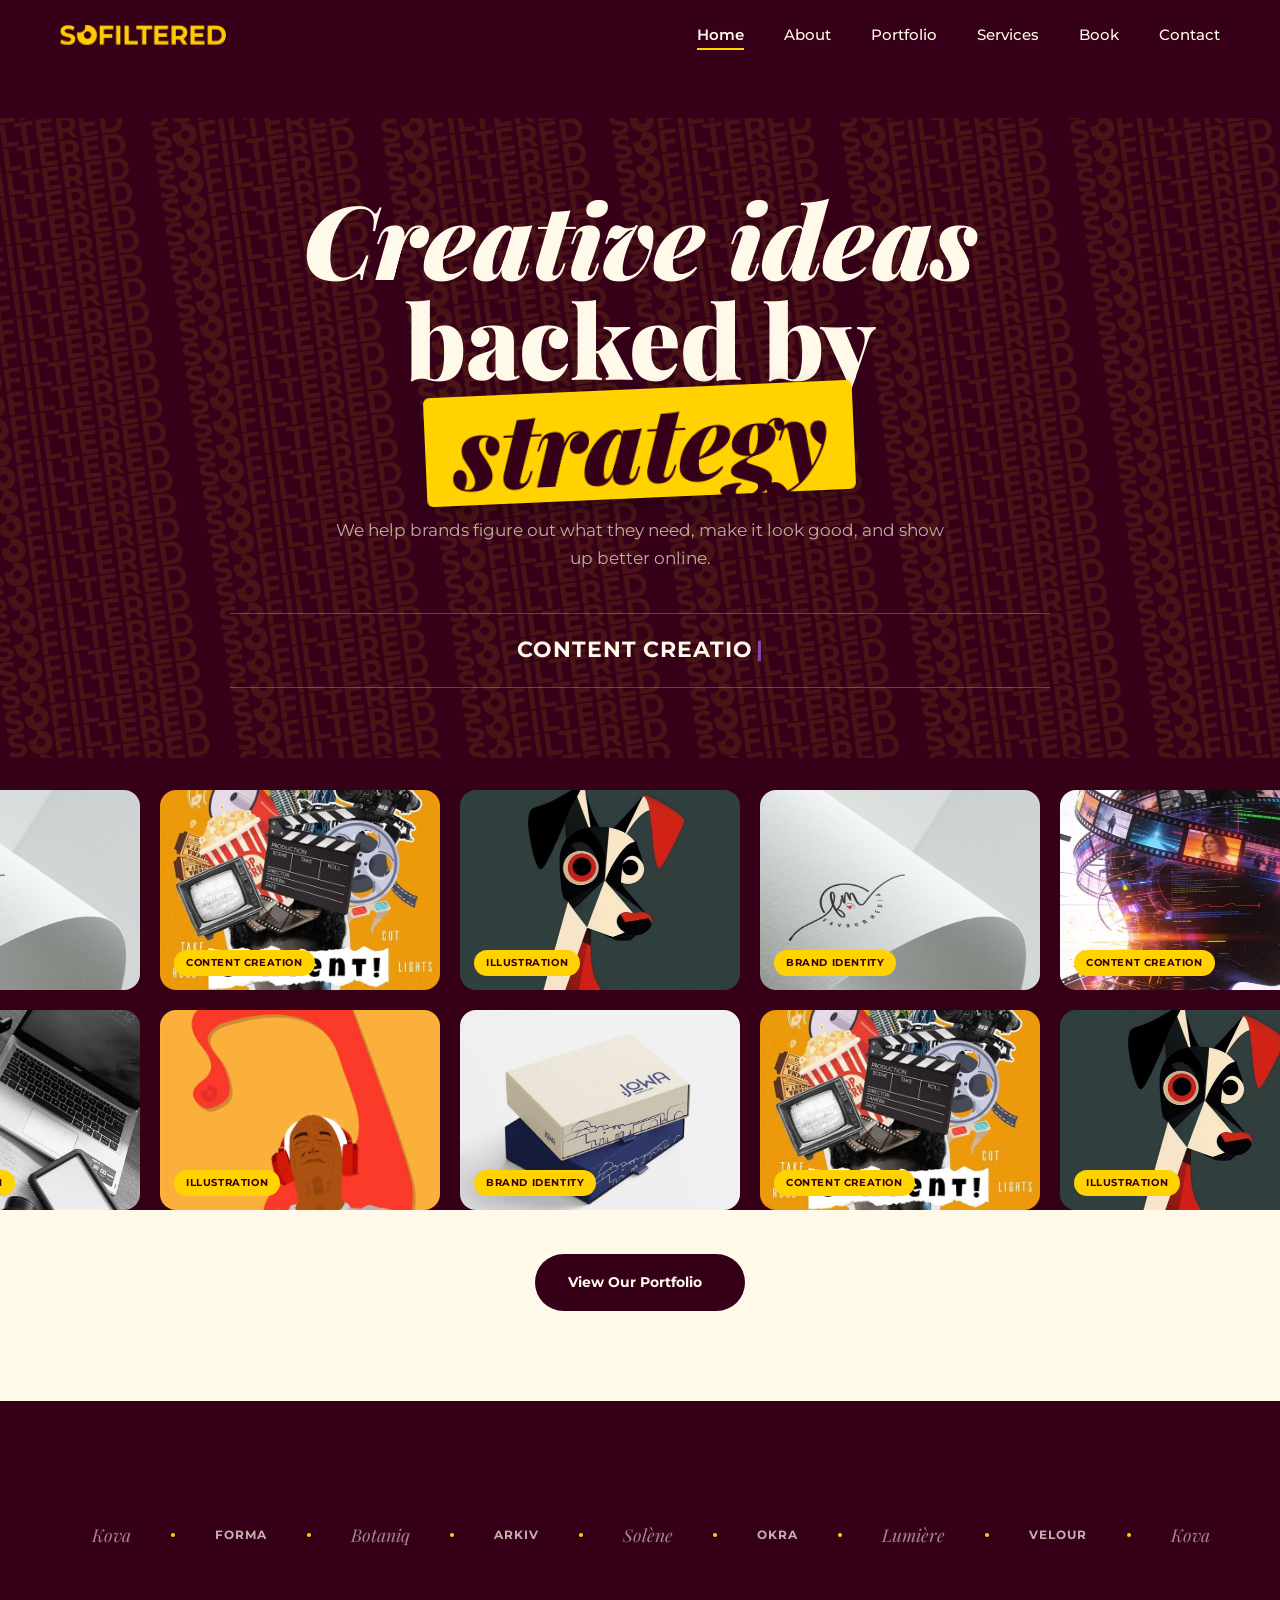
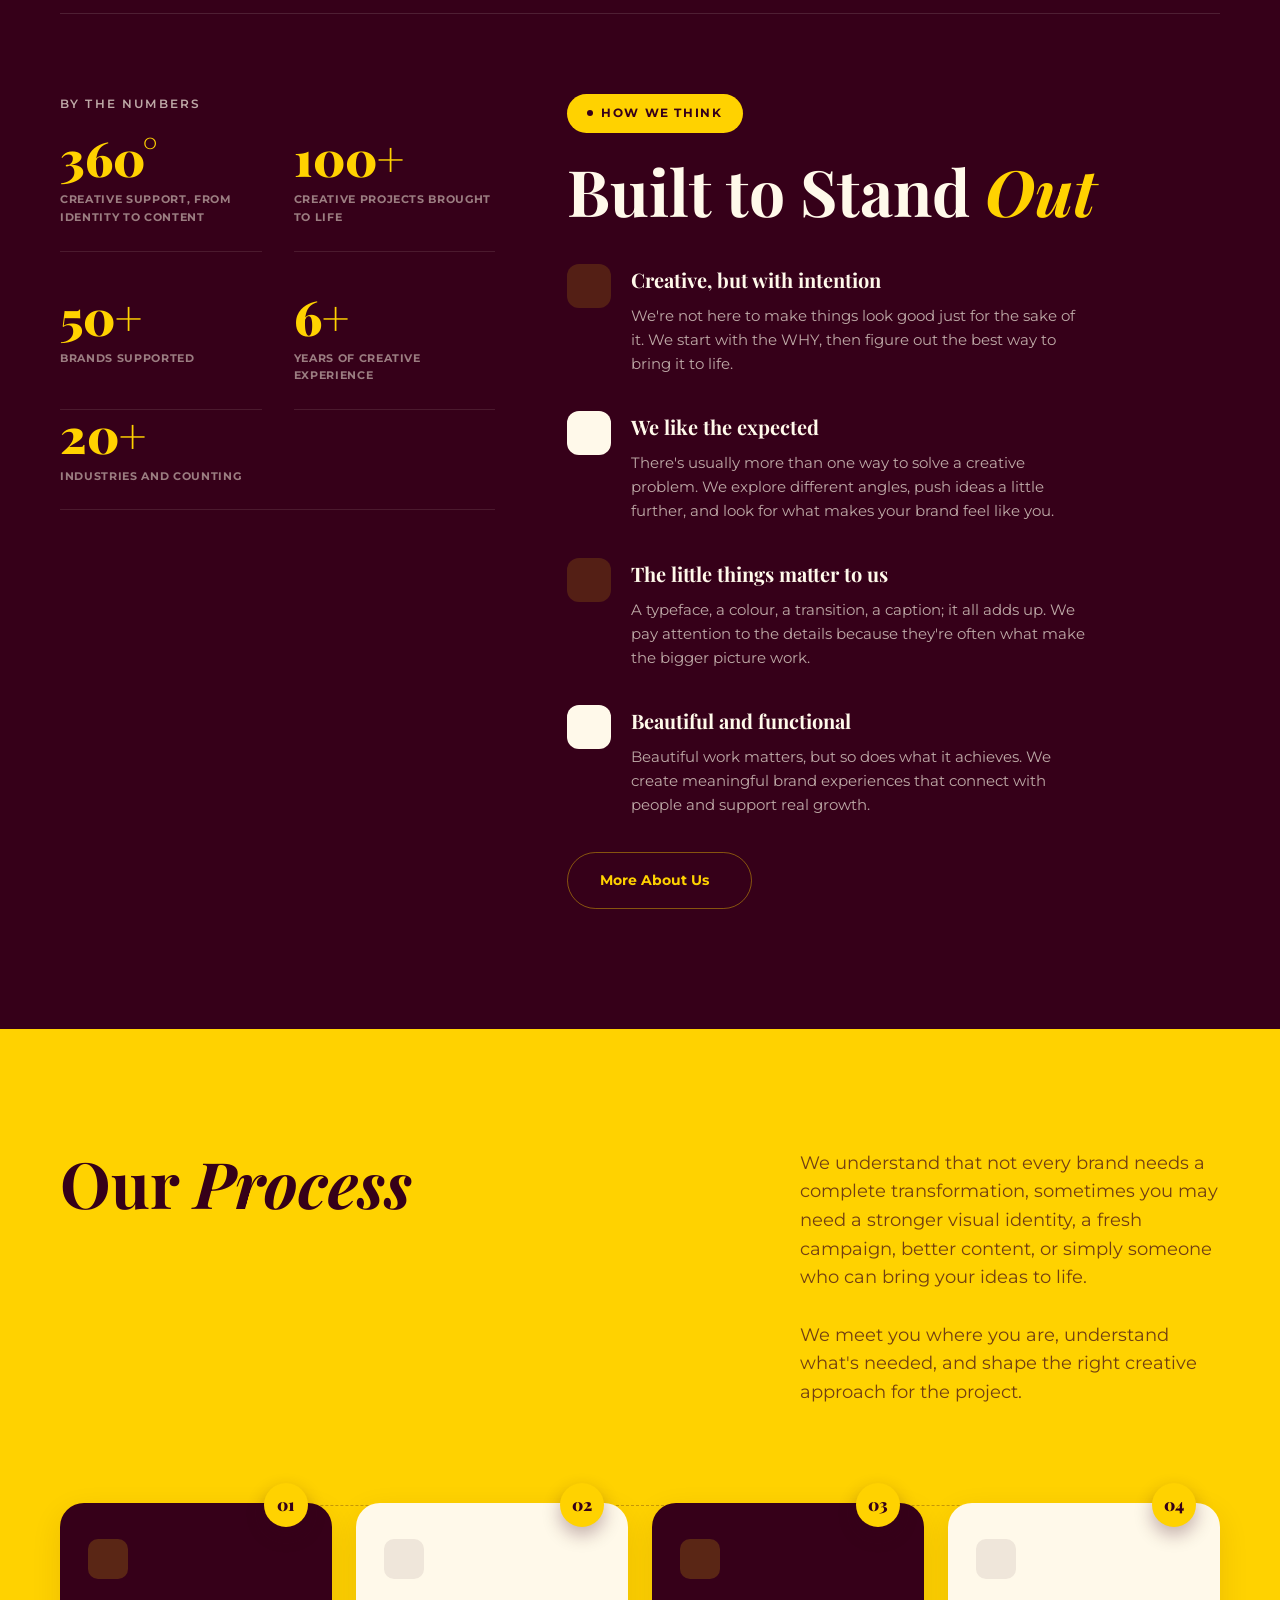
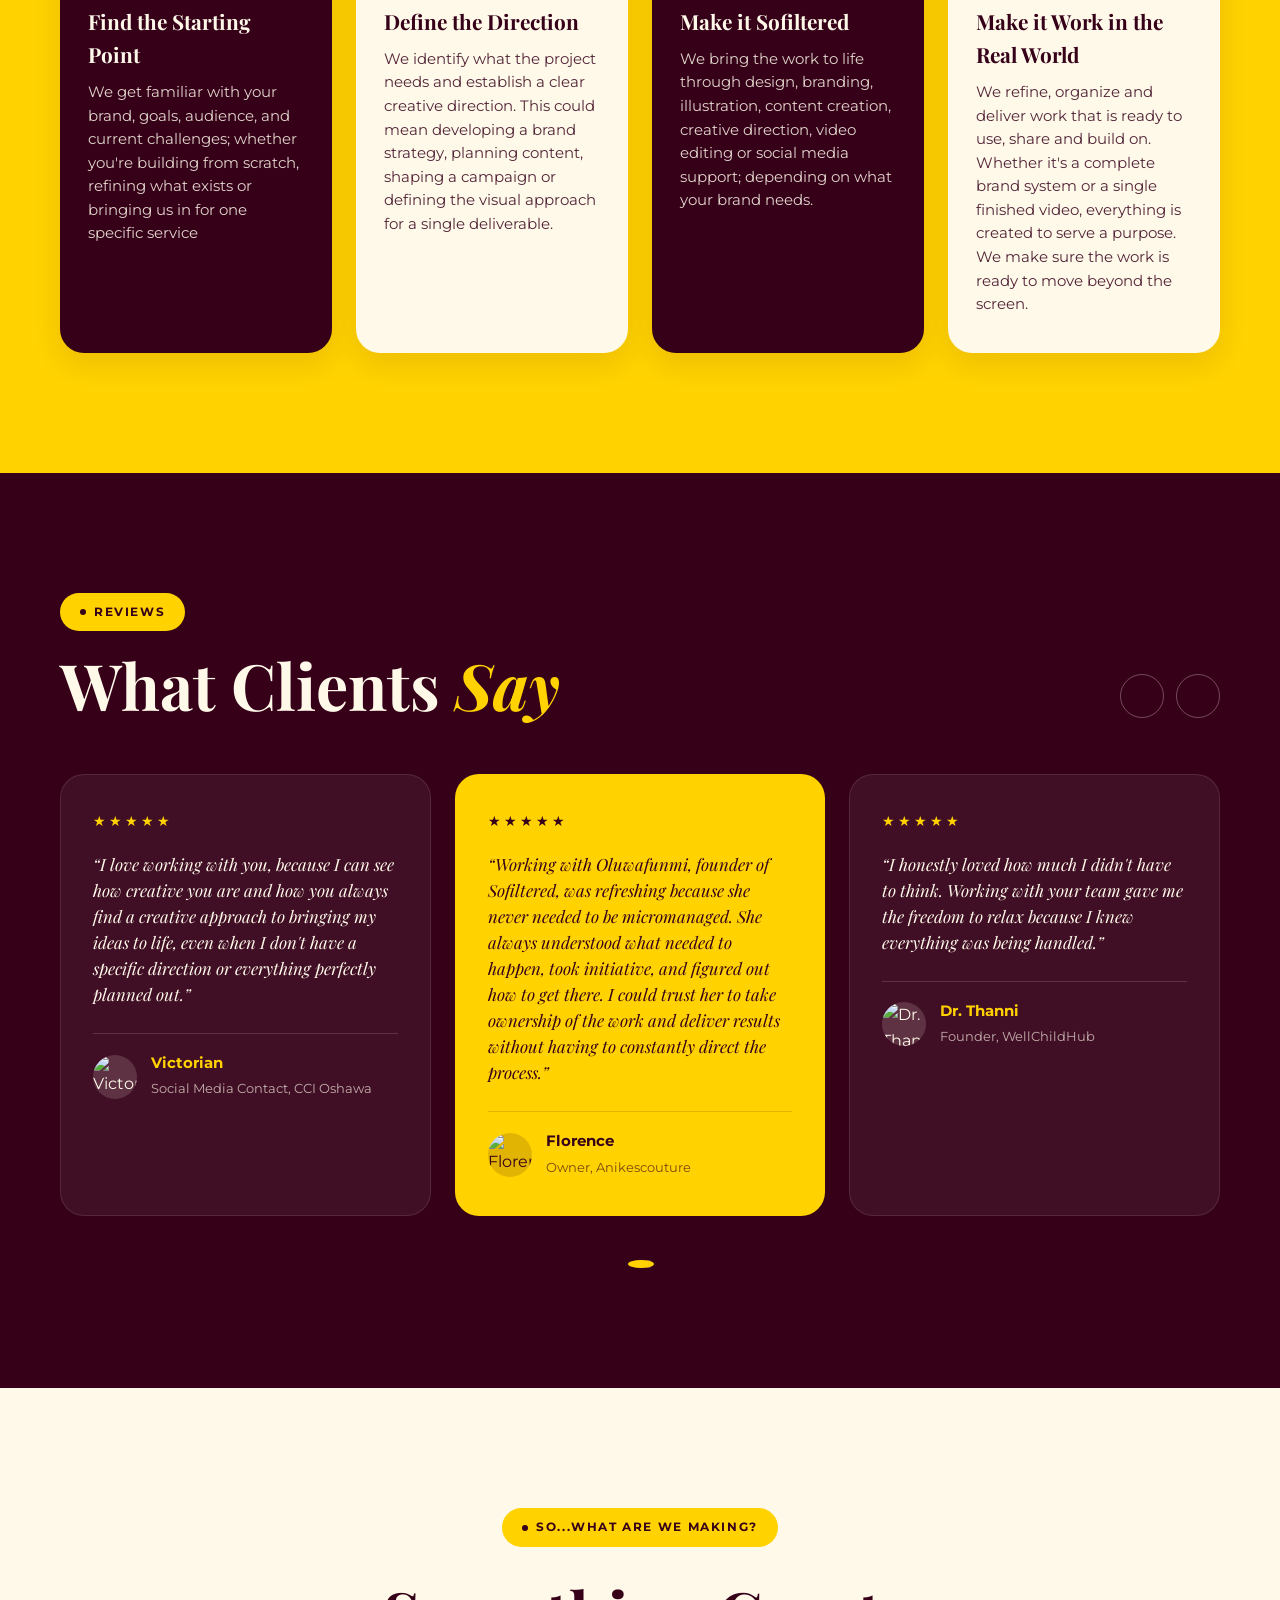
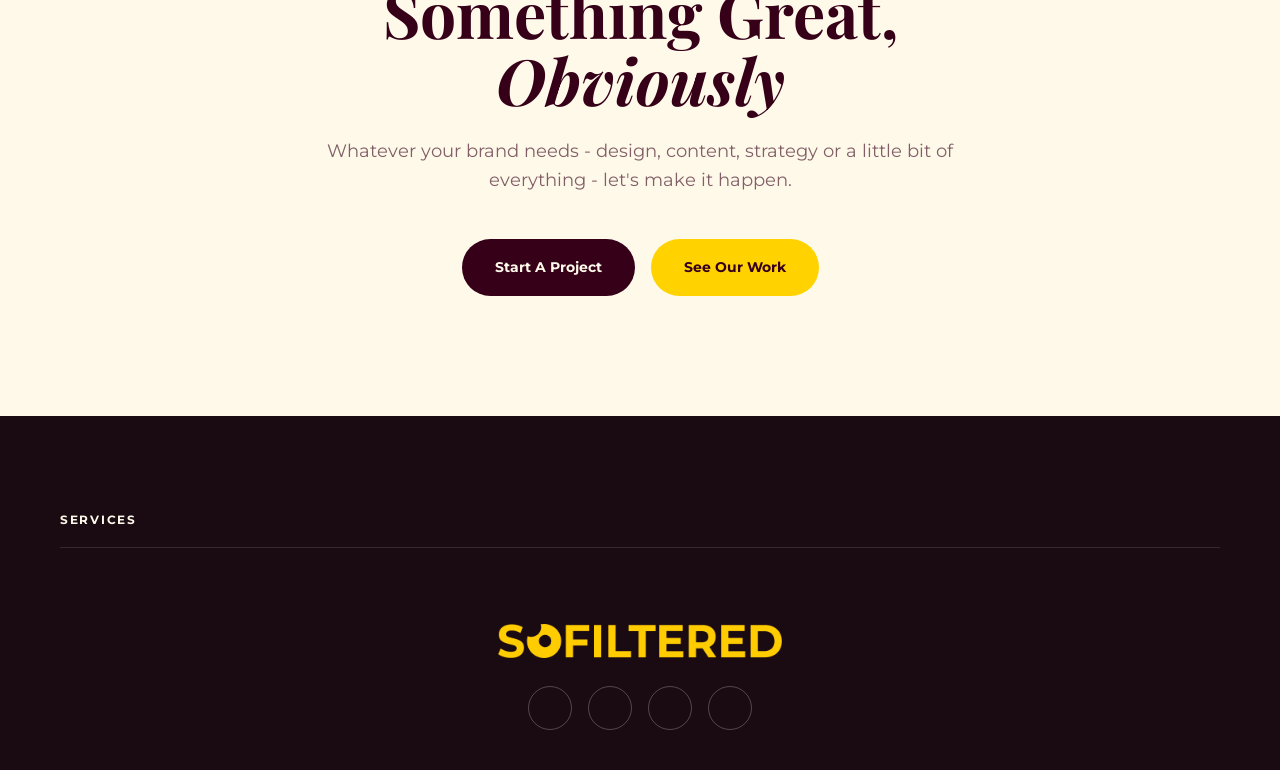
==== index.html @ 0b4ad669 "fix: change text and bg" ====
<!doctype html>
<html lang="en">
  <head>
    <meta charset="UTF-8" />
    <meta name="viewport" content="width=device-width, initial-scale=1.0" />
    <meta
      name="description"
      content="SOFILTERED is a creative studio crafting powerful brands, illustrations, and content. Unfiltered creativity for bold brand stories."
    />
    <title>
      SOFILTERED - Creative Agency | Brand Design &amp; Illustration Studio
    </title>

    <link rel="icon" type="image/png" href="favicon.png" />
    <link rel="preconnect" href="https://fonts.googleapis.com" />
    <link rel="preconnect" href="https://fonts.gstatic.com" crossorigin />
    <link
      href="https://fonts.googleapis.com/css2?family=Montserrat:wght@300;400;500;600;700&family=Playfair+Display:ital,wght@0,500;0,700;0,900;1,500;1,700&display=swap"
      rel="stylesheet"
    />
    <link
      href="https://cdn.jsdelivr.net/npm/remixicon@3.5.0/fonts/remixicon.css"
      rel="stylesheet"
    />
    <link rel="stylesheet" href="css/style.css" />
  </head>
  <body>
    <nav class="site-nav site-nav--dark-hero">
      <div class="container site-nav__inner">
        <a href="index.html" class="logo">
          <img
            src="img/logo-yellow.png"
            alt="SOFILTERED"
            class="logo__img logo__img--light"
            style="width: 166px"
          />
          <img
            src="logo.png"
            alt="SOFILTERED"
            class="logo__img logo__img--dark"
            style="width: 166px"
          />
        </a>
        <ul class="nav-links">
          <li><a href="index.html" class="is-active">Home</a></li>
          <li><a href="about.html">About</a></li>
          <li><a href="portfolio.html">Portfolio</a></li>
          <li><a href="services.html">Services</a></li>
          <li><a href="contact.html">Book</a></li>
          <li><a href="contact.html">Contact</a></li>
        </ul>
        <button class="nav-toggle" aria-label="Toggle menu">
          <i class="ri-menu-line"></i>
        </button>
      </div>
    </nav>

    <a href="contact.html" class="float-book"
      ><i class="ri-calendar-check-line"></i> Book Now</a
    >

    <!-- ============ HERO ============ -->
    <section class="hero section-wine">
      <div class="hero-top">
        <div class="container">
          <div class="hero__badge" style="display: none">
            <span class="badge"
              ><span class="badge__text">Content Creation</span></span
            >
          </div>
          <h1 class="display-1 hero__title">
            <span class="hero__title-line"><i>Creative ideas</i> backed by</span
            ><br /><span class="italic-accent">strategy</span>
          </h1>

          <p class="hero__subtext">
            We help brands figure out what they need, make it look good, and
            show up better online.
          </p>

          <hr class="hero__divider" />

          <div class="typewriter">
            <span class="typewriter__text"></span
            ><span class="typewriter__cursor">|</span>
          </div>

          <hr class="hero__divider hero__divider--tight" />
        </div>
      </div>

      <div class="mosaic-wrap">
        <div class="mosaic-row mosaic-row--1">
          <div class="mosaic-box mosaic-box--brand-1">
            <span class="mosaic-box__tag">Brand Identity</span>
          </div>
          <div class="mosaic-box mosaic-box--content-1">
            <span class="mosaic-box__tag">Content Creation</span>
          </div>
          <div class="mosaic-box mosaic-box--illustration-1">
            <span class="mosaic-box__tag">Illustration</span>
          </div>
          <div class="mosaic-box mosaic-box--brand-1">
            <span class="mosaic-box__tag">Brand Identity</span>
          </div>
          <div class="mosaic-box mosaic-box--content-2">
            <span class="mosaic-box__tag">Content Creation</span>
          </div>
          <div class="mosaic-box mosaic-box--illustration-2">
            <span class="mosaic-box__tag">Illustration</span>
          </div>
          <div class="mosaic-box mosaic-box--brand-2b">
            <span class="mosaic-box__tag">Brand Identity</span>
          </div>
        </div>
        <div class="mosaic-row mosaic-row--2">
          <div class="mosaic-box mosaic-box--content-3">
            <span class="mosaic-box__tag">Content Creation</span>
          </div>
          <div class="mosaic-box mosaic-box--illustration-3">
            <span class="mosaic-box__tag">Illustration</span>
          </div>
          <div class="mosaic-box mosaic-box--brand-3">
            <span class="mosaic-box__tag">Brand Identity</span>
          </div>
          <div class="mosaic-box mosaic-box--content-1">
            <span class="mosaic-box__tag">Content Creation</span>
          </div>
          <div class="mosaic-box mosaic-box--illustration-1">
            <span class="mosaic-box__tag">Illustration</span>
          </div>
          <div class="mosaic-box mosaic-box--brand-4">
            <span class="mosaic-box__tag">Brand Identity</span>
          </div>
          <div class="mosaic-box tile-6">
            <span class="mosaic-box__tag">Content Creation</span>
          </div>
        </div>
      </div>
    </section>

    <!-- ============ PORTFOLIO CTA ============ -->
    <section
      class="section section-cream sf-scroll-showcase"
      style="padding: 0 0 90px"
    >
      <div class="container">
        <div class="showcase-cta">
          <a href="portfolio.html" class="btn btn-wine"
            >View Our Portfolio <i class="ri-arrow-right-line"></i
          ></a>
        </div>
      </div>
    </section>

    <!-- ============ APPROACH / THE SOFILTERED WAY ============ -->
    <section class="section section-wine section-pad">
      <div class="container">
        <div class="brand-strip-row" data-reveal>
          <!-- <span class="badge">The SOFILTERED Way</span> -->
          <div class="brand-strip">
            <div class="logo-slider__track">
              <span>Kova</span><span class="logo-slider__dot"></span>
              <span class="alt">Forma</span
              ><span class="logo-slider__dot"></span> <span>Botaniq</span
              ><span class="logo-slider__dot"></span>
              <span class="alt">Arkiv</span
              ><span class="logo-slider__dot"></span> <span>Solène</span
              ><span class="logo-slider__dot"></span>
              <span class="alt">Okra</span
              ><span class="logo-slider__dot"></span> <span>Lumière</span
              ><span class="logo-slider__dot"></span>
              <span class="alt">Velour</span
              ><span class="logo-slider__dot"></span> <span>Kova</span
              ><span class="logo-slider__dot"></span>
              <span class="alt">Forma</span
              ><span class="logo-slider__dot"></span> <span>Botaniq</span
              ><span class="logo-slider__dot"></span>
              <span class="alt">Arkiv</span
              ><span class="logo-slider__dot"></span> <span>Solène</span
              ><span class="logo-slider__dot"></span>
              <span class="alt">Okra</span
              ><span class="logo-slider__dot"></span> <span>Lumière</span
              ><span class="logo-slider__dot"></span>
              <span class="alt">Velour</span
              ><span class="logo-slider__dot"></span>
            </div>
          </div>
        </div>

        <div class="approach">
          <div data-reveal>
            <p class="eyebrow eyebrow--on-dark" style="margin-bottom: 20px">
              By the Numbers
            </p>
            <div class="approach-stats">
              <div class="stat">
                <span class="stat__number">360&deg;</span>
                <span class="stat__label"
                  >Creative support, from identity to content</span
                >
              </div>
              <div class="stat">
                <span class="stat__number">100+</span>
                <span class="stat__label"
                  >Creative projects brought to life</span
                >
              </div>
              <div class="stat">
                <span class="stat__number">50+</span>
                <span class="stat__label">brands supported</span>
              </div>
              <div class="stat">
                <span class="stat__number">6+</span>
                <span class="stat__label">Years of creative experience</span>
              </div>
            </div>
            <div class="stat">
              <span class="stat__number">20+</span>
              <span class="stat__label">industries and counting</span>
            </div>
          </div>
          <div data-reveal>
            <span class="badge" style="margin-bottom: 24px">How We Think</span>
            <h2 class="display-2" style="margin-bottom: 40px">
              Built to Stand <span class="italic-accent">Out</span>
            </h2>

            <div class="approach-item">
              <div class="approach-item__icon">
                <i class="ri-compass-3-line"></i>
              </div>
              <div>
                <h3>Creative, but with intention</h3>
                <p>
                  We're not here to make things look good just for the sake of
                  it. We start with the WHY, then figure out the best way to
                  bring it to life.
                </p>
              </div>
            </div>
            <div class="approach-item">
              <div class="approach-item__icon">
                <i class="ri-lightbulb-flash-line"></i>
              </div>
              <div>
                <h3>We like the expected</h3>
                <p>
                  There's usually more than one way to solve a creative problem.
                  We explore different angles, push ideas a little further, and
                  look for what makes your brand feel like you.
                </p>
              </div>
            </div>
            <div class="approach-item">
              <div class="approach-item__icon">
                <i class="ri-focus-2-line"></i>
              </div>
              <div>
                <h3>The little things matter to us</h3>
                <p>
                  A typeface, a colour, a transition, a caption; it all adds up.
                  We pay attention to the details because they're often what
                  make the bigger picture work.
                </p>
              </div>
            </div>
            <div class="approach-item">
              <div class="approach-item__icon">
                <i class="ri-scales-3-line"></i>
              </div>
              <div>
                <h3>Beautiful and functional</h3>
                <p>
                  Beautiful work matters, but so does what it achieves. We
                  create meaningful brand experiences that connect with people
                  and support real growth.
                </p>
              </div>
            </div>

            <a href="about.html" class="btn btn-outline-gold"
              >More About Us <i class="ri-arrow-right-line"></i
            ></a>
          </div>
        </div>
      </div>
    </section>

    <!-- ============ PROCESS ============ -->
    <section class="section section-gold section-pad">
      <div class="container">
        <div class="process-head" data-reveal>
          <h2 class="display-2">
            Our <span style="font-style: italic">Process</span>
          </h2>
          <p class="lede" style="color: rgba(54, 0, 25, 0.7); max-width: 420px">
            We understand that not every brand needs a complete transformation,
            sometimes you may need a stronger visual identity, a fresh campaign,
            better content, or simply someone who can bring your ideas to life.
            <br /><br />
            We meet you where you are, understand what's needed, and shape the
            right creative approach for the project.
          </p>
        </div>
        <div class="process-grid">
          <div class="process-card" data-reveal>
            <div class="process-card__icon">
              <i class="ri-search-eye-line"></i>
            </div>
            <span class="process-card__number">01</span>
            <h3>Find the Starting Point</h3>
            <p>
              We get familiar with your brand, goals, audience, and current
              challenges; whether you're building from scratch, refining what
              exists or bringing us in for one specific service
            </p>
          </div>
          <div class="process-card" data-reveal>
            <div class="process-card__icon">
              <i class="ri-lightbulb-flash-line"></i>
            </div>
            <span class="process-card__number">02</span>
            <h3>Define the Direction</h3>
            <p>
              We identify what the project needs and establish a clear creative
              direction. This could mean developing a brand strategy, planning
              content, shaping a campaign or defining the visual approach for a
              single deliverable.
            </p>
          </div>
          <div class="process-card" data-reveal>
            <div class="process-card__icon"><i class="ri-brush-line"></i></div>
            <span class="process-card__number">03</span>
            <h3>Make it Sofiltered</h3>
            <p>
              We bring the work to life through design, branding, illustration,
              content creation, creative direction, video editing or social
              media support; depending on what your brand needs.
            </p>
          </div>
          <div class="process-card" data-reveal>
            <div class="process-card__icon">
              <i class="ri-rocket-2-line"></i>
            </div>
            <span class="process-card__number">04</span>
            <h3>Make it Work in the Real World</h3>
            <p>
              We refine, organize and deliver work that is ready to use, share
              and build on. Whether it's a complete brand system or a single
              finished video, everything is created to serve a purpose. We make
              sure the work is ready to move beyond the screen.
            </p>
          </div>
        </div>
      </div>
    </section>

    <!-- ============ TESTIMONIALS ============ -->
    <section class="section section-wine section-pad">
      <div class="container">
        <div class="testi-head" data-reveal>
          <div>
            <span class="badge" style="margin-bottom: 20px">Reviews</span>
            <h2 class="display-2">
              What Clients <span class="italic-accent">Say</span>
            </h2>
          </div>
          <div class="testi-arrows">
            <button class="testi-arrow testi-arrow--prev" aria-label="Previous">
              <i class="ri-arrow-left-line"></i>
            </button>
            <button class="testi-arrow testi-arrow--next" aria-label="Next">
              <i class="ri-arrow-right-line"></i>
            </button>
          </div>
        </div>

        <div class="testi-viewport" data-reveal>
          <div class="testi-grid">
            <div class="testi-card">
              <div class="stars">★★★★★</div>
              <blockquote>
                “I love working with you, because I can see how creative you are
                and how you always find a creative approach to bringing my ideas
                to life, even when I don't have a specific direction or
                everything perfectly planned out.”
              </blockquote>
              <div class="testi-card__person">
                <img
                  class="testi-avatar"
                  src="https://api.dicebear.com/9.x/notionists/svg?seed=Victorian&backgroundColor=fff9ea"
                  alt="Victorian"
                />
                <div>
                  <strong>Victorian</strong
                  ><span>Social Media Contact, CCI Oshawa</span>
                </div>
              </div>
            </div>
            <div class="testi-card testi-card--highlight">
              <div class="stars">★★★★★</div>
              <blockquote>
                “Working with Oluwafunmi, founder of Sofiltered, was refreshing
                because she never needed to be micromanaged. She always
                understood what needed to happen, took initiative, and figured
                out how to get there. I could trust her to take ownership of the
                work and deliver results without having to constantly direct the
                process.”
              </blockquote>
              <div class="testi-card__person">
                <img
                  class="testi-avatar"
                  src="https://api.dicebear.com/9.x/notionists/svg?seed=Florence&backgroundColor=fff9ea"
                  alt="Florence"
                />
                <div>
                  <strong>Florence</strong><span>Owner, Anikescouture</span>
                </div>
              </div>
            </div>
            <div class="testi-card">
              <div class="stars">★★★★★</div>
              <blockquote>
                “I honestly loved how much I didn't have to think. Working with
                your team gave me the freedom to relax because I knew everything
                was being handled.”
              </blockquote>
              <div class="testi-card__person">
                <img
                  class="testi-avatar"
                  src="https://api.dicebear.com/9.x/notionists/svg?seed=Dr.%20Thanni&backgroundColor=fff9ea"
                  alt="Dr. Thanni"
                />
                <div>
                  <strong>Dr. Thanni</strong><span>Founder, WellChildHub</span>
                </div>
              </div>
            </div>
            <div class="testi-card">
              <div class="stars">★★★★★</div>
              <blockquote>
                “Honestly, well done. I really, really love what you've done. I
                love the final results.”
              </blockquote>
              <div class="testi-card__person">
                <img
                  class="testi-avatar"
                  src="https://api.dicebear.com/9.x/notionists/svg?seed=Ibukun&backgroundColor=fff9ea"
                  alt="Ibukun"
                />
                <div><strong>Ibukun</strong><span>Client</span></div>
              </div>
            </div>
          </div>
        </div>

        <div class="testi-dots"></div>
      </div>
    </section>

    <!-- ============ CTA ============ -->
    <section class="section section-cream section-pad cta-section">
      <div class="container" style="position: relative; z-index: 1">
        <span class="badge">So...what are we making?</span>
        <h2 class="display-2">
          Something Great,<br /><span
            class="italic-accent"
            style="color: var(--wine); font-style: italic"
            >Obviously</span
          >
        </h2>
        <p class="lede">
          Whatever your brand needs - design, content, strategy or a little bit
          of everything - let's make it happen.
        </p>
        <div class="cta-buttons">
          <a href="contact.html" class="btn btn-wine">Start A Project</a>
          <a href="portfolio.html" class="btn btn-gold">See Our Work</a>
        </div>
      </div>
    </section>

    <!-- ============ FOOTER ============ -->
    <footer class="site-footer">
      <div class="container">
        <div class="footer-menu">
          <button
            class="footer-menu__toggle"
            type="button"
            aria-expanded="false"
          >
            <span>Services</span>
            <i class="ri-arrow-down-s-line"></i>
          </button>
          <div class="footer-menu__panel">
            <div class="footer-menu__inner">
              <div class="footer-cols">
                <div class="footer-col">
                  <h4>Services</h4>
                  <ul>
                    <li><a href="services.html">Brand Design</a></li>
                    <li><a href="services.html">Illustration</a></li>
                    <li><a href="services.html">Content Creation</a></li>
                    <li><a href="services.html">Strategy</a></li>
                  </ul>
                </div>
                <div class="footer-col">
                  <h4>Company</h4>
                  <ul>
                    <li><a href="about.html">About</a></li>
                    <li><a href="portfolio.html">Portfolio</a></li>
                    <li><a href="services.html">Process</a></li>
                    <li><a href="contact.html">Careers</a></li>
                  </ul>
                </div>
                <div class="footer-col">
                  <h4>Resources</h4>
                  <ul>
                    <li><a href="#">Blog</a></li>
                    <li><a href="portfolio.html">Case Studies</a></li>
                    <li><a href="contact.html">Contact</a></li>
                    <li><a href="#">FAQ</a></li>
                  </ul>
                </div>
              </div>
            </div>
          </div>
        </div>

        <div class="footer-bottom">
          <div class="footer-bottom__logo">
            <img src="img/logo-yellow.png" alt="SOFILTERED" />
          </div>
          <div class="footer-bottom__social">
            <a href="#" class="social-circle" aria-label="LinkedIn"
              ><i class="ri-linkedin-fill"></i
            ></a>
            <a href="#" class="social-circle" aria-label="Instagram"
              ><i class="ri-instagram-line"></i
            ></a>
            <a href="#" class="social-circle" aria-label="TikTok"
              ><i class="ri-tiktok-line"></i
            ></a>
            <a href="#" class="social-circle" aria-label="Behance"
              ><i class="ri-behance-fill"></i
            ></a>
          </div>
        </div>
      </div>
    </footer>

    <script src="js/main.js"></script>
  </body>
</html>
---- css/style.css ----
/* ==========================================================================
   SOFILTERED — Design tokens & base
   ========================================================================== */

:root {
  --cream: #fff9ea;
  --cream-soft: #fef5e0;
  --wine: #360019;
  --wine-soft: rgba(54, 0, 25, 0.08);
  --wine-softer: rgba(54, 0, 25, 0.05);
  --wine-border: rgba(54, 0, 25, 0.15);
  --near-black-wine: #1a0a12;
  --gold: #ffd200;
  --gold-soft: rgba(255, 210, 0, 0.25);
  --cream-rgb: 255, 249, 234;
  --wine-rgb: 54, 0, 25;
  --gold-rgb: 255, 210, 0;
  --text-muted: rgba(54, 0, 25, 0.62);
  --text-muted-on-dark: rgba(255, 249, 234, 0.68);

  --font-display: "Playfair Display", serif;
  --font-body: "Montserrat", sans-serif;

  --container: 1240px;
  --radius-pill: 999px;
  --radius-lg: 24px;
  --radius-md: 16px;

  --purple: #8e44ad;

  --ease: cubic-bezier(0.4, 0, 0.2, 1);
  --ease-collect: cubic-bezier(0.16, 1, 0.3, 1);
  --ease-collect-pop: cubic-bezier(0.34, 1.56, 0.64, 1);
}

*,
*::before,
*::after {
  box-sizing: border-box;
}

/* ==========================================================================
   Page-load intro — everything drifts in and collects into place
   ========================================================================== */

@keyframes introDrop {
  from {
    opacity: 0;
    transform: translateY(-22px);
  }
  to {
    opacity: 1;
    transform: translateY(0);
  }
}

@keyframes introFromLeft {
  from {
    opacity: 0;
    transform: translateX(-90px);
  }
  to {
    opacity: 1;
    transform: translateX(0);
  }
}

@keyframes introFadeUp {
  from {
    opacity: 0;
    transform: translateY(18px);
  }
  to {
    opacity: 1;
    transform: translateY(0);
  }
}

@keyframes introLine {
  from {
    transform: scaleX(0);
  }
  to {
    transform: scaleX(1);
  }
}

@media (prefers-reduced-motion: reduce) {
  .logo,
  .nav-links li,
  .nav-toggle,
  .hero__title-line,
  .hero__title .italic-accent,
  .hero__subtext,
  .hero__divider,
  .typewriter,
  .mosaic-wrap {
    animation: none !important;
    opacity: 1 !important;
    transform: none !important;
  }
}

html {
  scroll-behavior: smooth;
}

body {
  margin: 0;
  background: var(--cream);
  color: var(--wine);
  font-family: var(--font-body);
  line-height: 1.6;
  -webkit-font-smoothing: antialiased;
  overflow-x: hidden;
}

img,
svg,
video {
  display: block;
  max-width: 100%;
}

a {
  color: inherit;
  text-decoration: none;
}

ul,
ol {
  margin: 0;
  padding: 0;
  list-style: none;
}

h1,
h2,
h3,
h4,
h5,
p {
  margin: 0;
}

button {
  font-family: inherit;
  cursor: pointer;
}

.container {
  width: 100%;
  max-width: var(--container);
  margin: 0 auto;
  padding: 0 40px;
}

@media (max-width: 768px) {
  .container {
    padding: 0 24px;
  }
}

/* ==========================================================================
   Typography helpers
   ========================================================================== */

.eyebrow {
  font-family: var(--font-body);
  font-size: 0.75rem;
  font-weight: 600;
  letter-spacing: 0.18em;
  text-transform: uppercase;
  color: var(--text-muted);
}

.eyebrow--on-dark {
  color: var(--text-muted-on-dark);
}

.display-1 {
  font-family: var(--font-display);
  font-weight: 900;
  line-height: 0.98;
  letter-spacing: -0.01em;
  font-size: clamp(2.75rem, 8vw, 7.5rem);
}

.display-2 {
  font-family: var(--font-display);
  font-weight: 700;
  line-height: 1.05;
  font-size: clamp(2.25rem, 5vw, 4rem);
}

.display-3 {
  font-family: var(--font-display);
  font-weight: 700;
  line-height: 1.1;
  font-size: clamp(1.75rem, 3.2vw, 2.75rem);
}

.italic-accent {
  font-style: italic;
  color: var(--gold);
}

.lede {
  font-size: clamp(1rem, 1.4vw, 1.2rem);
  color: var(--text-muted);
  max-width: 640px;
}

.lede--on-dark {
  color: var(--text-muted-on-dark);
}

/* ==========================================================================
   Badges / pills
   ========================================================================== */

.badge {
  display: inline-flex;
  align-items: center;
  gap: 8px;
  padding: 10px 20px;
  border-radius: var(--radius-pill);
  background: var(--gold);
  color: var(--wine);
  font-size: 0.72rem;
  font-weight: 700;
  letter-spacing: 0.14em;
  text-transform: uppercase;
}

.badge::before {
  content: "";
  width: 6px;
  height: 6px;
  border-radius: 50%;
  background: var(--wine);
  flex-shrink: 0;
}

.badge--outline {
  background: transparent;
  border: 1.5px solid var(--wine-border);
  color: var(--wine);
}

.badge--outline::before {
  display: none;
}

.badge--on-dark.badge--outline {
  border-color: rgba(255, 249, 234, 0.3);
  color: var(--cream);
}

/* ==========================================================================
   Buttons
   ========================================================================== */

.btn {
  display: inline-flex;
  align-items: center;
  gap: 10px;
  padding: 16px 32px;
  border-radius: var(--radius-pill);
  font-size: 0.9rem;
  font-weight: 700;
  border: 1.5px solid transparent;
  transition:
    transform 0.25s var(--ease),
    background-color 0.25s var(--ease),
    color 0.25s var(--ease),
    border-color 0.25s var(--ease);
  white-space: nowrap;
}

.btn:hover {
  transform: translateY(-2px);
}

.btn-wine {
  background: var(--wine);
  color: var(--cream);
}
.btn-wine:hover {
  background: #4d0122;
}

.btn-gold {
  background: var(--gold);
  color: var(--wine);
}
.btn-gold:hover {
  background: #ffdc33;
}

.btn-outline-wine {
  background: transparent;
  border-color: var(--wine-border);
  color: var(--wine);
}
.btn-outline-wine:hover {
  border-color: var(--wine);
}

.btn-outline-gold {
  background: transparent;
  border-color: rgba(255, 210, 0, 0.4);
  color: var(--gold);
}
.btn-outline-gold:hover {
  border-color: var(--gold);
}

.btn i {
  font-size: 1rem;
}

/* ==========================================================================
   Navigation
   ========================================================================== */

.site-nav {
  position: fixed;
  top: 0;
  left: 0;
  width: 100%;
  z-index: 1000;
  padding: 22px 0;
  background: transparent;
  transition:
    background-color 0.3s var(--ease),
    box-shadow 0.3s var(--ease);
}

.site-nav.is-scrolled {
  background: rgba(255, 255, 255, 0.96);
  backdrop-filter: blur(8px);
  box-shadow: 0 4px 24px rgba(54, 0, 25, 0.08);
  padding: 14px 0;
}

.site-nav__inner {
  display: flex;
  align-items: center;
  justify-content: space-between;
}

.logo {
  display: inline-flex;
  align-items: center;
  gap: 2px;
  font-family: var(--font-body);
  font-weight: 800;
  font-size: 1.3rem;
  letter-spacing: 0.01em;
  color: var(--wine);
  animation: introDrop 0.7s var(--ease-collect) both;
  animation-delay: 0.05s;
}

.logo__mark {
  width: 20px;
  height: 20px;
  margin: 0 1px;
}

.logo__img--light {
  display: none;
}

/* Nav starts over a dark hero — swap to the yellow logo and light text
   until the bar scrolls to its white/frosted state */
.site-nav--dark-hero .logo__img--dark {
  display: none;
}
.site-nav--dark-hero .logo__img--light {
  display: inline-block;
}
.site-nav--dark-hero.is-scrolled .logo__img--dark {
  display: inline-block;
}
.site-nav--dark-hero.is-scrolled .logo__img--light {
  display: none;
}

.site-nav--dark-hero .nav-toggle {
  color: var(--cream);
}
.site-nav--dark-hero.is-scrolled .nav-toggle {
  color: var(--wine);
}

@media (min-width: 901px) {
  .site-nav--dark-hero .nav-links a {
    color: var(--cream);
  }
  .site-nav--dark-hero.is-scrolled .nav-links a {
    color: var(--wine);
  }
}

.nav-links {
  display: flex;
  align-items: center;
  gap: 40px;
}

.nav-links a {
  position: relative;
  font-size: 0.92rem;
  font-weight: 500;
  color: var(--wine);
  padding-bottom: 6px;
}

.nav-links a::after {
  content: "";
  position: absolute;
  left: 0;
  bottom: 0;
  width: 100%;
  height: 2px;
  background: var(--gold);
  transform: scaleX(0);
  transform-origin: left;
  transition: transform 0.25s var(--ease);
}

.nav-links a.is-active::after,
.nav-links a:hover::after {
  transform: scaleX(1);
}

.nav-links a.is-active {
  font-weight: 600;
}

.nav-links li {
  animation: introDrop 0.7s var(--ease-collect) both;
}
.nav-links li:nth-child(1) {
  animation-delay: 0.16s;
}
.nav-links li:nth-child(2) {
  animation-delay: 0.22s;
}
.nav-links li:nth-child(3) {
  animation-delay: 0.28s;
}
.nav-links li:nth-child(4) {
  animation-delay: 0.34s;
}
.nav-links li:nth-child(5) {
  animation-delay: 0.4s;
}
.nav-links li:nth-child(6) {
  animation-delay: 0.46s;
}

.nav-cta {
  display: none;
}

.nav-toggle {
  display: none;
  background: none;
  border: none;
  font-size: 1.6rem;
  color: var(--wine);
}

@media (max-width: 900px) {
  .nav-links {
    position: fixed;
    top: 0;
    right: -100%;
    height: 100vh;
    width: min(320px, 80vw);
    background: var(--cream);
    flex-direction: column;
    justify-content: center;
    gap: 32px;
    transition: right 0.35s var(--ease);
    box-shadow: -10px 0 40px rgba(54, 0, 25, 0.15);
  }
  .nav-links.is-open {
    right: 0;
  }
  .nav-toggle {
    display: block;
    z-index: 1100;
    animation: introDrop 0.7s var(--ease-collect) both;
    animation-delay: 0.16s;
  }
}

/* Floating "Book Now" pill */
.float-book {
  position: fixed;
  right: 28px;
  bottom: 28px;
  z-index: 900;
  display: inline-flex;
  align-items: center;
  gap: 8px;
  padding: 14px 22px;
  border-radius: var(--radius-pill);
  background: var(--gold);
  color: var(--wine);
  font-weight: 700;
  font-size: 0.85rem;
  box-shadow: 0 10px 30px rgba(255, 210, 0, 0.35);
  opacity: 0;
  transform: translateY(16px);
  pointer-events: none;
  transition:
    opacity 0.3s var(--ease),
    transform 0.3s var(--ease);
}

.float-book.is-visible {
  opacity: 1;
  transform: translateY(0);
  pointer-events: auto;
}

.float-book i {
  width: 26px;
  height: 26px;
  display: inline-flex;
  align-items: center;
  justify-content: center;
  background: var(--wine);
  color: var(--gold);
  border-radius: 50%;
  font-size: 0.9rem;
}

/* ==========================================================================
   Sections — backgrounds
   ========================================================================== */

.section {
  position: relative;
}
.section-cream {
  background: var(--cream);
}
.section-wine {
  background: var(--wine);
  color: var(--cream);
}
.section-gold {
  background: var(--gold);
  color: var(--wine);
}
.section-near-black {
  background: var(--near-black-wine);
  color: var(--cream);
}

.section-pad {
  padding: 120px 0;
}
@media (max-width: 768px) {
  .section-pad {
    padding: 72px 0;
  }
}

/* decorative floating blobs */
.blob {
  position: absolute;
  border-radius: 50%;
  filter: blur(2px);
  pointer-events: none;
  z-index: 0;
}

.blob--outline {
  border: 1px solid var(--wine-border);
  filter: none;
}

@keyframes sfBlobFloat1 {
  0%,
  100% {
    transform: translate(0, 0) scale(1);
  }
  50% {
    transform: translate(24px, -30px) scale(1.05);
  }
}
@keyframes sfBlobFloat2 {
  0%,
  100% {
    transform: translate(0, 0) scale(1);
  }
  50% {
    transform: translate(-30px, 26px) scale(0.96);
  }
}
@keyframes sfBlobFloat3 {
  0%,
  100% {
    transform: translate(0, 0) scale(1);
  }
  50% {
    transform: translate(18px, 18px) scale(1.08);
  }
}

/* ==========================================================================
   Hero (Home)
   ========================================================================== */

.hero {
  padding-top: 118px;
  min-height: 100vh;
  display: flex;
  flex-direction: column;
  justify-content: flex-start;
  position: relative;
  overflow: hidden;
}

/* full-bleed cinematic hero-top — the wordmark itself becomes a subtle repeating texture */
.hero-top {
  position: relative;
  z-index: 1;
  min-height: 640px;
  display: flex;
  align-items: center;
  text-align: center;
  overflow: hidden;
}

.hero-top::before {
  content: "";
  position: absolute;
  inset: -20%;
  background-image: url("../img/logo-yellow.png");
  background-repeat: space;
  background-size: 200px 24px;
  transform: rotate(-8deg);
  opacity: 0.1;
  pointer-events: none;
  z-index: 0;
}

@media (max-width: 640px) {
  .hero-top {
    min-height: 520px;
  }

  .hero-top::before {
    background-size: 130px 15.6px;
  }
}

.hero__badge {
  margin-bottom: 28px;
}

.badge__text {
  display: inline-block;
  transition: opacity 0.3s var(--ease);
}

@keyframes sfDotPulse {
  0%,
  100% {
    transform: scale(1);
    opacity: 1;
  }
  50% {
    transform: scale(1.7);
    opacity: 0.45;
  }
}

.badge::before {
  animation: sfDotPulse 2.2s ease-in-out infinite;
}

.hero-top .container {
  position: relative;
  z-index: 1;
  max-width: 900px;
  margin: 0 auto;
}

.hero__title {
  margin: 0 0 20px;
  color: var(--cream);
  font-family: var(--font-display);
  font-size: clamp(1.94rem, 8vw, 6.69rem);
}

.hero__subtext {
  max-width: 620px;
  margin: 0 auto 20px;
  font-family: var(--font-body);
  font-size: 1.05rem;
  line-height: 1.65;
  color: var(--text-muted-on-dark);
  animation: introFadeUp 0.7s var(--ease-collect) both;
  animation-delay: 0.68s;
}

.hero__title-line {
  display: inline-block;
  animation: introFromLeft 0.9s var(--ease-collect) both;
  animation-delay: 0.35s;
}

/* highlighter call-out: a solid gold block, tilted like a marker swipe,
   inverts the usual gold-on-dark relationship into a punchy graphic moment */
.hero__title .italic-accent {
  --tilt: -2.5deg;
  display: inline-block;
  color: var(--wine);
  background: var(--gold);
  padding: 0.02em 0.28em 0.06em;
  border-radius: 6px;
  transform: rotate(var(--tilt));
  box-shadow: 0 10px 26px rgba(0, 0, 0, 0.25);
  animation: introAccentCollect 0.9s var(--ease-collect-pop) both;
  animation-delay: 0.55s;
}

@keyframes introAccentCollect {
  from {
    opacity: 0;
    transform: translateX(90px) rotate(calc(var(--tilt) + 12deg)) scale(0.8);
  }
  to {
    opacity: 1;
    transform: translateX(0) rotate(var(--tilt)) scale(1);
  }
}

@media (max-width: 640px) {
  .hero__title .italic-accent {
    --tilt: -2deg;
  }
}

.hero__divider {
  margin: 40px 0 16px;
  border: none;
  border-top: 1px solid rgba(255, 249, 234, 0.25);
  transform-origin: center;
  animation: introLine 0.7s var(--ease-collect) both;
  animation-delay: 0.85s;
}

.hero__divider--tight {
  margin: 16px 0 0;
  animation-delay: 1.05s;
}

/* typewriter */
.typewriter {
  text-align: center;
  min-height: 2.6rem;
  display: flex;
  align-items: center;
  justify-content: center;
  animation: introFadeUp 0.7s var(--ease-collect) both;
  animation-delay: 0.95s;
}

.typewriter__text {
  font-family: var(--font-body);
  font-style: normal;
  font-weight: 700;
  font-size: 1.4rem;
  color: var(--cream);
  text-transform: uppercase;
  letter-spacing: 0.04em;
}

.typewriter__cursor {
  display: inline-block;
  margin-left: 3px;
  color: var(--purple);
  font-weight: 700;
  font-size: 1.4rem;
  animation: sfCursorBlink 0.9s steps(1) infinite;
}

@keyframes sfCursorBlink {
  0%,
  50% {
    opacity: 1;
  }
  50.01%,
  100% {
    opacity: 0;
  }
}

@media (max-width: 640px) {
  .hero {
    padding-top: 96px;
    min-height: auto;
    text-align: center;
  }

  .hero__title {
    font-family: var(--font-display);
    font-size: clamp(1.29rem, 11vw, 2.19rem);
    line-height: 1.08;
    letter-spacing: -0.01em;
    margin-bottom: 28px;
  }

  .hero__divider {
    margin: 36px 0 16px;
  }
  .hero__divider--tight {
    margin: 16px 0 0;
  }

  .typewriter__text,
  .typewriter__cursor {
    font-family: var(--font-body);
    font-size: 1.15rem;
  }
}

/* brand mosaic strip — intentionally overflows the viewport edge,
   each row drifts opposite directions as the page scrolls */
.mosaic-wrap {
  overflow: hidden;
  padding: 32px 0 0;
  animation: introFadeUp 0.9s var(--ease-collect) both;
  animation-delay: 1.15s;
}

.mosaic-row {
  display: flex;
  gap: 20px;
  width: max-content;
  margin-left: -140px;
  will-change: transform;
}

.mosaic-row + .mosaic-row {
  margin-top: 20px;
}

.mosaic-box {
  position: relative;
  flex: 0 0 280px;
  width: 280px;
  height: 200px;
  border-radius: var(--radius-md);
  overflow: hidden;
}

.mosaic-box--brand-1 {
  background-image: url("../img/brand-identity-1-web.jpg");
  background-size: cover;
  background-position: center;
}

.mosaic-box--brand-2a {
  background-image: url("../img/brand-identity-2a-web.jpg");
  background-size: cover;
  background-position: center;
}

.mosaic-box--brand-2b {
  background-image: url("../img/brand-identity-2b-web.jpg");
  background-size: cover;
  background-position: center;
}

.mosaic-box--brand-3 {
  background-image: url("../img/brand-identity-3-web.jpg");
  background-size: cover;
  background-position: center;
}

.mosaic-box--brand-4 {
  background-image: url("../img/brand-identity-4-web.jpg");
  background-size: cover;
  background-position: center;
}

.mosaic-box--illustration-1 {
  background-image: url("../img/illustration-1-web.jpg");
  background-size: cover;
  background-position: center;
}

.mosaic-box--illustration-2 {
  background-image: url("../img/illustration-2-web.jpg");
  background-size: cover;
  background-position: center;
}

.mosaic-box--illustration-3 {
  background-image: url("../img/illustration-3-web.jpg");
  background-size: cover;
  background-position: center;
}

.mosaic-box--content-1 {
  background-image: url("../img/content-creation-1-web.jpg");
  background-size: cover;
  background-position: center;
}

.mosaic-box--content-2 {
  background-image: url("../img/content-creation-2-web.jpg");
  background-size: cover;
  background-position: center;
}

.mosaic-box--content-3 {
  background-image: url("../img/content-creation-3-web.jpg");
  background-size: cover;
  background-position: center;
}

.mosaic-box__tag {
  position: absolute;
  bottom: 14px;
  left: 14px;
  padding: 5px 12px;
  border-radius: var(--radius-pill);
  background: var(--gold);
  color: var(--wine);
  font-size: 0.62rem;
  font-weight: 700;
  letter-spacing: 0.06em;
  text-transform: uppercase;
}

@media (max-width: 768px) {
  .mosaic-row {
    gap: 14px;
    margin-left: -110px;
  }
  .mosaic-box {
    flex-basis: 220px;
    width: 220px;
    height: 160px;
  }
}

/* ==========================================================================
   Portfolio showcase grid (home preview + portfolio page)
   ========================================================================== */

.showcase-grid {
  display: grid;
  grid-template-columns: repeat(6, 1fr);
  gap: 20px;
  margin-top: 40px;
}

.showcase-grid--2row .work-card:nth-child(n + 7) {
  display: none;
}

@media (max-width: 1100px) {
  .showcase-grid {
    grid-template-columns: repeat(3, 1fr);
  }
}
@media (max-width: 640px) {
  .showcase-grid {
    grid-template-columns: repeat(2, 1fr);
  }
}

.work-card {
  position: relative;
  border-radius: var(--radius-md);
  overflow: hidden;
  aspect-ratio: 3 / 4;
  display: flex;
  align-items: flex-end;
  color: var(--cream);
  isolation: isolate;
  transition: transform 0.35s var(--ease);
}

.work-card:hover {
  transform: translateY(-6px);
}

.work-card::after {
  content: "";
  position: absolute;
  inset: 0;
  background: linear-gradient(
    180deg,
    rgba(0, 0, 0, 0) 40%,
    rgba(0, 0, 0, 0.55) 100%
  );
  z-index: 1;
}

.work-card__body {
  position: relative;
  z-index: 2;
  padding: 16px;
}

.work-card__tag {
  display: inline-block;
  padding: 5px 12px;
  border-radius: var(--radius-pill);
  background: var(--gold);
  color: var(--wine);
  font-size: 0.6rem;
  font-weight: 700;
  letter-spacing: 0.08em;
  text-transform: uppercase;
  margin-bottom: 10px;
}

.work-card__title {
  font-weight: 700;
  font-size: 0.95rem;
}

.work-card--icon {
  display: flex;
  align-items: center;
  justify-content: center;
}

.work-card--icon i {
  position: absolute;
  z-index: 1;
  font-size: 3.5rem;
  opacity: 0.35;
  color: var(--wine);
}

/* palette variants for placeholder tiles */
.tile-1 {
  background: linear-gradient(135deg, #e0821f, #b5541a);
}
.tile-2 {
  background: linear-gradient(135deg, #ffd200, #f2a900);
}
.tile-3 {
  background: linear-gradient(135deg, #d9d3dd, #a99fb0);
}
.tile-4 {
  background: linear-gradient(135deg, #f0c69a, #d69b5d);
}
.tile-5 {
  background: linear-gradient(135deg, #2b1420, #1a0a12);
}
.tile-6 {
  background: linear-gradient(135deg, #f0532b, #c93a19);
}
.tile-7 {
  background: linear-gradient(135deg, #7c6a86, #4d3a56);
}
.tile-8 {
  background: linear-gradient(135deg, #f6e2b8, #e7c079);
}

.showcase-cta {
  text-align: center;
  margin-top: 44px;
}

/* ==========================================================================
   Approach / "The SOFILTERED Way" section
   ========================================================================== */

.brand-strip-row {
  text-align: center;
  margin-bottom: 80px;
  padding-bottom: 64px;
  border-bottom: 1px solid rgba(255, 249, 234, 0.12);
}

.brand-strip-row .badge {
  margin-bottom: 28px;
}

.brand-strip {
  overflow: hidden;
  display: flex;
}

@media (max-width: 900px) {
  .brand-strip-row {
    margin-bottom: 56px;
    padding-bottom: 48px;
  }
}

.approach {
  display: grid;
  grid-template-columns: 0.8fr 1.2fr;
  gap: 72px;
  align-items: start;
}

@media (max-width: 900px) {
  .approach {
    grid-template-columns: 1fr;
    gap: 40px;
  }
}

.approach__image {
  position: relative;
  border-radius: var(--radius-lg);
  overflow: hidden;
  aspect-ratio: 4 / 3;
  background: linear-gradient(135deg, #4a1428, #2a0716);
  transform: scale(1.06);
  transition: transform 0.8s var(--ease);
}

[data-reveal].is-visible .approach__image {
  transform: scale(1);
}

.approach__image-badge {
  position: absolute;
  left: 24px;
  bottom: 24px;
}

.logo-slider {
  position: absolute;
  inset: 0;
  display: flex;
  align-items: center;
  overflow: hidden;
}

.logo-slider__track {
  display: flex;
  align-items: center;
  gap: 40px;
  width: max-content;
  padding: 0 32px;
  animation: sfLogoSlide 22s linear infinite;
}

.logo-slider__track span {
  font-family: var(--font-display);
  font-style: italic;
  font-size: 1.1rem;
  color: rgba(255, 249, 234, 0.55);
  white-space: nowrap;
}

.logo-slider__track span.alt {
  font-family: var(--font-body);
  font-style: normal;
  font-weight: 700;
  letter-spacing: 0.08em;
  text-transform: uppercase;
  font-size: 0.78rem;
  color: rgba(255, 249, 234, 0.7);
}

.logo-slider__dot {
  width: 4px;
  height: 4px;
  border-radius: 50%;
  background: var(--gold);
  display: inline-block;
  flex-shrink: 0;
}

@keyframes sfLogoSlide {
  from {
    transform: translateX(0);
  }
  to {
    transform: translateX(-50%);
  }
}

.approach-stats {
  display: grid;
  grid-template-columns: repeat(2, 1fr);
  gap: 40px 32px;
}

.stat {
  display: flex;
  flex-direction: column;
  padding-bottom: 24px;
  border-bottom: 1px solid rgba(255, 249, 234, 0.1);
}

.stat__number {
  font-family: var(--font-display);
  font-weight: 900;
  font-size: 3rem;
  line-height: 1;
  color: var(--gold);
  margin-bottom: 10px;
}

.stat__label {
  font-size: 11px;
  font-weight: 700;
  color: rgba(255, 249, 234, 0.5);
  text-transform: uppercase;
  letter-spacing: 0.06em;
}

.approach-item {
  display: flex;
  gap: 20px;
  margin-bottom: 34px;
}

.approach-item__icon {
  flex-shrink: 0;
  width: 44px;
  height: 44px;
  border-radius: 12px;
  display: flex;
  align-items: center;
  justify-content: center;
  font-size: 1.15rem;
  transition: transform 0.25s var(--ease);
}

.approach-item:hover .approach-item__icon {
  transform: scale(1.12) rotate(-6deg);
}

.approach-item:nth-child(odd) .approach-item__icon {
  background: rgba(255, 210, 0, 0.15);
  color: var(--gold);
}
.approach-item:nth-child(even) .approach-item__icon {
  background: var(--cream);
  color: var(--wine);
}

.approach-item h3 {
  font-family: var(--font-display);
  font-size: 1.25rem;
  font-weight: 700;
  margin-bottom: 8px;
}

.approach-item p {
  color: var(--text-muted-on-dark);
  font-size: 0.95rem;
  max-width: 46ch;
}

/* ==========================================================================
   Process section
   ========================================================================== */

.process-head {
  display: flex;
  justify-content: space-between;
  align-items: flex-start;
  gap: 32px;
  margin-bottom: 56px;
  flex-wrap: wrap;
}

.process-grid {
  position: relative;
  display: grid;
  grid-template-columns: repeat(4, 1fr);
  gap: 24px;
  padding-top: 40px;
}

.process-grid::before {
  content: "";
  position: absolute;
  top: 42px;
  left: 6%;
  right: 6%;
  height: 0;
  border-top: 1.5px dashed rgba(54, 0, 25, 0.28);
  z-index: 0;
}

@media (max-width: 900px) {
  .process-grid::before {
    display: none;
  }
}

@media (max-width: 900px) {
  .process-grid {
    grid-template-columns: 1fr 1fr;
  }
}
@media (max-width: 560px) {
  .process-grid {
    grid-template-columns: 1fr;
  }
}

.process-card {
  position: relative;
  z-index: 1;
  border-radius: var(--radius-lg);
  padding: 36px 28px;
  min-height: 220px;
  box-shadow: 0 10px 30px rgba(54, 0, 25, 0.1);
  transition:
    transform 0.3s var(--ease),
    box-shadow 0.3s var(--ease);
}

.process-card:hover {
  transform: translateY(-6px);
  box-shadow: 0 16px 40px rgba(54, 0, 25, 0.2);
}

.process-card:nth-child(odd) {
  background: var(--wine);
  color: var(--cream);
}
.process-card:nth-child(even) {
  background: var(--cream);
  color: var(--wine);
}

.process-card__icon {
  width: 40px;
  height: 40px;
  border-radius: 10px;
  display: flex;
  align-items: center;
  justify-content: center;
  margin-bottom: 26px;
  background: rgba(255, 210, 0, 0.18);
  color: var(--gold);
  transition: transform 0.25s var(--ease);
}

.process-card:hover .process-card__icon {
  transform: scale(1.12) rotate(-6deg);
}

.process-card:nth-child(even) .process-card__icon {
  background: var(--wine-soft);
  color: var(--wine);
}

.process-card__number {
  position: absolute;
  top: -20px;
  right: 24px;
  z-index: 2;
  width: 44px;
  height: 44px;
  display: flex;
  align-items: center;
  justify-content: center;
  border-radius: 50%;
  font-family: var(--font-display);
  font-style: normal;
  font-weight: 900;
  color: var(--wine);
  background: var(--gold);
  font-size: 1.05rem;
  box-shadow: 0 8px 18px rgba(54, 0, 25, 0.3);
}

.process-card h3 {
  font-family: var(--font-display);
  font-size: 1.3rem;
  margin-bottom: 10px;
}

.process-card p {
  font-size: 0.92rem;
  opacity: 0.85;
}

/* ==========================================================================
   Testimonials
   ========================================================================== */

.testi-head {
  display: flex;
  justify-content: space-between;
  align-items: flex-end;
  margin-bottom: 56px;
  flex-wrap: wrap;
  gap: 24px;
}

.testi-arrows {
  display: flex;
  gap: 12px;
}

.testi-arrow {
  width: 44px;
  height: 44px;
  border-radius: 50%;
  border: 1px solid rgba(255, 249, 234, 0.3);
  background: transparent;
  color: var(--cream);
  display: flex;
  align-items: center;
  justify-content: center;
  transition:
    background 0.25s var(--ease),
    border-color 0.25s var(--ease);
}
.testi-arrow:hover {
  background: rgba(255, 249, 234, 0.1);
  border-color: var(--cream);
}

.testi-viewport {
  overflow: hidden;
}

.testi-grid {
  display: flex;
  gap: 24px;
  transition: transform 0.5s var(--ease);
  will-change: transform;
}

.testi-card {
  flex: 0 0 calc((100% - 48px) / 3);
  border-radius: var(--radius-lg);
  padding: 36px 32px;
  background: rgba(255, 249, 234, 0.06);
  border: 1px solid rgba(255, 249, 234, 0.1);
}

@media (max-width: 900px) {
  .testi-card {
    flex: 0 0 100%;
  }
}

.testi-card--highlight {
  background: var(--gold);
  color: var(--wine);
  border-color: transparent;
}

.testi-card .stars {
  color: var(--gold);
  font-size: 0.85rem;
  letter-spacing: 3px;
  margin-bottom: 18px;
}
.testi-card--highlight .stars {
  color: var(--wine);
}

.testi-card blockquote {
  font-family: var(--font-display);
  font-style: italic;
  font-size: 1.05rem;
  line-height: 1.55;
  margin: 0 0 26px;
}

.testi-card__person {
  display: flex;
  align-items: center;
  gap: 14px;
  padding-top: 18px;
  border-top: 1px solid rgba(255, 249, 234, 0.15);
}

.testi-card--highlight .testi-card__person {
  border-color: rgba(54, 0, 25, 0.15);
}

.testi-avatar {
  width: 44px;
  height: 44px;
  border-radius: 50%;
  background: rgba(255, 249, 234, 0.15);
  object-fit: cover;
  flex-shrink: 0;
}
.testi-card--highlight .testi-avatar {
  background: rgba(54, 0, 25, 0.15);
}

.testi-card__person strong {
  display: block;
  font-size: 0.92rem;
  color: var(--gold);
}
.testi-card--highlight .testi-card__person strong {
  color: var(--wine);
}

.testi-card__person span {
  font-size: 0.8rem;
  color: var(--text-muted-on-dark);
}
.testi-card--highlight .testi-card__person span {
  color: rgba(54, 0, 25, 0.65);
}

.testi-dots {
  display: flex;
  justify-content: center;
  gap: 8px;
  margin-top: 44px;
}
.testi-dots span {
  width: 8px;
  height: 8px;
  border-radius: 4px;
  background: rgba(255, 249, 234, 0.3);
  cursor: pointer;
  transform-origin: left center;
  transition:
    transform 0.25s var(--ease),
    background-color 0.25s var(--ease);
}
.testi-dots span.is-active {
  transform: scaleX(3.25);
  background: var(--gold);
}

/* ==========================================================================
   CTA section
   ========================================================================== */

.cta-section {
  text-align: center;
  overflow: hidden;
}

.cta-section .badge {
  margin-bottom: 32px;
}

.cta-section h2 {
  margin-bottom: 24px;
}

.cta-section .lede {
  margin: 0 auto 44px;
  text-align: center;
}

.cta-buttons {
  display: flex;
  justify-content: center;
  gap: 16px;
  flex-wrap: wrap;
}

/* ==========================================================================
   Footer
   ========================================================================== */

.site-footer {
  background: var(--near-black-wine);
  color: var(--cream);
  padding: clamp(48px, 6vw, 80px) 0 40px;
}

.footer-menu {
  margin-bottom: 40px;
}

.footer-menu__toggle {
  width: 100%;
  display: flex;
  align-items: center;
  justify-content: space-between;
  gap: 16px;
  padding: 20px 0;
  background: transparent;
  border: none;
  border-bottom: 1px solid rgba(255, 249, 234, 0.12);
  color: var(--cream);
  font-family: inherit;
  font-size: 0.78rem;
  font-weight: 700;
  letter-spacing: 0.14em;
  text-transform: uppercase;
  cursor: pointer;
}

.footer-menu__toggle i {
  font-size: 1.2rem;
  transition: transform 0.3s var(--ease);
}

.footer-menu.is-open .footer-menu__toggle i {
  transform: rotate(180deg);
}

.footer-menu__panel {
  display: grid;
  grid-template-rows: 0fr;
  transition: grid-template-rows 0.4s var(--ease);
}

.footer-menu.is-open .footer-menu__panel {
  grid-template-rows: 1fr;
}

.footer-menu__inner {
  overflow: hidden;
  min-height: 0;
}

.footer-cols {
  display: grid;
  grid-template-columns: repeat(3, 1fr);
  gap: 32px;
  padding-top: 40px;
}

@media (max-width: 800px) {
  .footer-cols {
    grid-template-columns: repeat(2, 1fr);
  }
}

.footer-col h4 {
  font-size: 0.72rem;
  font-weight: 700;
  letter-spacing: 0.14em;
  text-transform: uppercase;
  color: var(--gold);
  margin-bottom: 20px;
}

.footer-col ul li {
  margin-bottom: 14px;
}
.footer-col ul a {
  font-size: 0.9rem;
  color: var(--text-muted-on-dark);
  transition: color 0.2s var(--ease);
}
.footer-col ul a:hover {
  color: var(--cream);
}

.footer-bottom {
  display: flex;
  flex-direction: column;
  align-items: center;
  gap: 28px;
  padding-top: 36px;
}

.footer-bottom__logo img {
  height: 34px;
  width: auto;
}

.footer-bottom__social {
  display: flex;
  align-items: center;
  gap: 16px;
}

.social-circle {
  width: 44px;
  height: 44px;
  border-radius: 50%;
  border: 1px solid rgba(255, 249, 234, 0.25);
  display: flex;
  align-items: center;
  justify-content: center;
  color: var(--cream);
  font-size: 1.1rem;
  transition: all 0.25s var(--ease);
}

.social-circle:hover {
  background: var(--gold);
  border-color: var(--gold);
  color: var(--wine);
  transform: translateY(-3px);
}

/* ==========================================================================
   Generic content blocks reused across inner pages
   ========================================================================== */

.page-hero {
  padding: 150px 0 100px;
  text-align: center;
}

.page-hero.has-gradient {
  padding-top: 130px;
  padding-bottom: 0;
  background: linear-gradient(180deg, #a9899f 0%, #6a4658 55%, #4a2c3c 100%);
  color: var(--cream);
  min-height: 420px;
  display: flex;
  align-items: center;
  justify-content: center;
}

.page-hero.has-gradient h1 {
  color: var(--cream);
}

.two-col {
  display: grid;
  grid-template-columns: 1fr 1fr;
  gap: 64px;
  align-items: center;
}

@media (max-width: 900px) {
  .two-col {
    grid-template-columns: 1fr;
    gap: 36px;
  }
}

.value-grid {
  display: grid;
  grid-template-columns: repeat(4, 1fr);
  gap: 32px;
  text-align: center;
}

@media (max-width: 900px) {
  .value-grid {
    grid-template-columns: repeat(2, 1fr);
  }
}

.value-card i {
  font-size: 1.8rem;
  color: var(--gold);
  margin-bottom: 18px;
  display: inline-block;
  transition: transform 0.25s var(--ease);
}

.value-card:hover i {
  transform: scale(1.15) rotate(-6deg);
}

.value-card h3 {
  font-family: var(--font-display);
  font-size: 1.25rem;
  margin-bottom: 10px;
}

.value-card p {
  font-size: 0.9rem;
  color: var(--text-muted-on-dark);
}

.section-head {
  text-align: center;
  margin-bottom: 64px;
}

.section-head h2 {
  margin-bottom: 16px;
}

.team-grid {
  display: grid;
  grid-template-columns: repeat(4, 1fr);
  gap: 40px 32px;
  text-align: center;
}

@media (max-width: 900px) {
  .team-grid {
    grid-template-columns: repeat(2, 1fr);
  }
}

.team-photo {
  width: 140px;
  height: 140px;
  margin: 0 auto 20px;
  border-radius: 50%;
  border: 3px solid var(--gold);
  padding: 4px;
  transition: transform 0.35s var(--ease);
}

.team-card:hover .team-photo {
  transform: scale(1.05) rotate(-3deg);
}

.team-photo__inner {
  width: 100%;
  height: 100%;
  border-radius: 50%;
  background: linear-gradient(135deg, #f0e3c4, #e3cf9a);
}

.team-grid h3 {
  font-family: var(--font-display);
  font-size: 1.15rem;
  margin-bottom: 4px;
}

.team-grid span {
  font-size: 0.85rem;
  color: var(--text-muted);
}

/* Services page */

.service-block {
  display: grid;
  grid-template-columns: 1fr 1fr;
  gap: 64px;
  align-items: center;
  margin-bottom: 140px;
}

.service-block:last-child {
  margin-bottom: 0;
}

.service-block:nth-child(even) .service-block__image {
  order: 2;
}

@media (max-width: 900px) {
  .service-block {
    grid-template-columns: 1fr;
    gap: 32px;
  }
  .service-block:nth-child(even) .service-block__image {
    order: 0;
  }
}

.service-block__image {
  border-radius: var(--radius-lg);
  aspect-ratio: 4/3.2;
  overflow: hidden;
  transform: scale(1.06);
  transition: transform 0.8s var(--ease);
}

[data-reveal].is-visible .service-block__image {
  transform: scale(1);
}

.service-checklist {
  margin: 28px 0 32px;
}
.service-checklist li {
  display: flex;
  align-items: center;
  gap: 12px;
  padding: 10px 0;
  border-bottom: 1px solid var(--wine-softer);
  font-size: 0.95rem;
}
.service-checklist li:last-child {
  border-bottom: none;
}
.service-checklist i {
  color: var(--gold);
}

/* Portfolio page */

.filter-bar {
  display: flex;
  justify-content: center;
  gap: 12px;
  flex-wrap: wrap;
  margin: 44px 0 64px;
}

.filter-btn {
  padding: 12px 26px;
  border-radius: var(--radius-pill);
  border: 1.5px solid var(--wine-border);
  background: transparent;
  color: var(--wine);
  font-size: 0.88rem;
  font-weight: 600;
  transition:
    background 0.25s var(--ease),
    color 0.25s var(--ease),
    border-color 0.25s var(--ease);
}

.filter-btn.is-active,
.filter-btn:hover {
  background: var(--wine);
  color: var(--cream);
  border-color: var(--wine);
}

.portfolio-grid {
  display: grid;
  grid-template-columns: repeat(3, 1fr);
  gap: 32px;
}

@media (max-width: 900px) {
  .portfolio-grid {
    grid-template-columns: repeat(2, 1fr);
  }
}
@media (max-width: 600px) {
  .portfolio-grid {
    grid-template-columns: 1fr;
  }
}

.portfolio-card {
  border-radius: var(--radius-lg);
  overflow: hidden;
  background: #fff;
  box-shadow: 0 10px 40px rgba(54, 0, 25, 0.06);
  transition:
    transform 0.3s var(--ease),
    opacity 0.3s var(--ease);
}
.portfolio-card:hover {
  transform: translateY(-6px);
}

.portfolio-card.is-hiding {
  opacity: 0;
  transform: scale(0.94) translateY(8px);
}

.portfolio-card__image {
  aspect-ratio: 4/3;
  position: relative;
}

.portfolio-card__tag {
  position: absolute;
  top: 16px;
  left: 16px;
  padding: 5px 14px;
  border-radius: var(--radius-pill);
  background: var(--gold);
  color: var(--wine);
  font-size: 0.62rem;
  font-weight: 700;
  letter-spacing: 0.06em;
  text-transform: uppercase;
}

.portfolio-card__body {
  padding: 22px 24px 26px;
}
.portfolio-card__body h3 {
  font-family: var(--font-display);
  font-size: 1.2rem;
  margin-bottom: 6px;
}
.portfolio-card__body p {
  font-size: 0.85rem;
  color: var(--text-muted);
  margin-bottom: 4px;
}
.portfolio-card__meta {
  font-size: 0.75rem;
  color: var(--gold);
  font-weight: 600;
  text-transform: uppercase;
  letter-spacing: 0.04em;
}

.portfolio-card[data-hidden="true"] {
  display: none;
}

/* Contact page */

.contact-grid {
  display: grid;
  grid-template-columns: 340px 1fr;
  gap: 32px;
  align-items: start;
}

@media (max-width: 900px) {
  .contact-grid {
    grid-template-columns: 1fr;
  }
}

.contact-info-card {
  background: #fff;
  border-radius: var(--radius-lg);
  padding: 32px;
  box-shadow: 0 10px 40px rgba(54, 0, 25, 0.05);
  margin-bottom: 24px;
  transition:
    transform 0.3s var(--ease),
    box-shadow 0.3s var(--ease);
}

.contact-info-card:hover {
  transform: translateY(-4px);
  box-shadow: 0 16px 44px rgba(54, 0, 25, 0.1);
}

.contact-info-card__icon {
  width: 48px;
  height: 48px;
  border-radius: 50%;
  background: var(--gold);
  color: var(--wine);
  display: flex;
  align-items: center;
  justify-content: center;
  font-size: 1.1rem;
  margin-bottom: 18px;
  transition: transform 0.25s var(--ease);
}

.contact-info-card:hover .contact-info-card__icon {
  transform: scale(1.1) rotate(-6deg);
}

.contact-info-card h3 {
  font-family: var(--font-display);
  font-size: 1.1rem;
  margin-bottom: 6px;
}
.contact-info-card p {
  color: var(--text-muted);
  font-size: 0.92rem;
}

.contact-form-card {
  background: #fff;
  border-radius: var(--radius-lg);
  padding: 40px;
  box-shadow: 0 10px 40px rgba(54, 0, 25, 0.05);
}

.form-row {
  display: grid;
  grid-template-columns: 1fr 1fr;
  gap: 20px;
}
@media (max-width: 560px) {
  .form-row {
    grid-template-columns: 1fr;
  }
}

.field {
  margin-bottom: 22px;
}
.field label {
  display: block;
  font-size: 0.85rem;
  font-weight: 600;
  margin-bottom: 8px;
}
.field label .req {
  color: #c0392b;
}

.field input,
.field select,
.field textarea {
  width: 100%;
  padding: 13px 16px;
  border-radius: 10px;
  border: 1.5px solid var(--wine-border);
  font-family: inherit;
  font-size: 0.92rem;
  color: var(--wine);
  background: var(--cream);
  outline: none;
  transition: border-color 0.2s var(--ease);
}

.field input:focus,
.field select:focus,
.field textarea:focus {
  border-color: var(--gold);
}

.field textarea {
  resize: vertical;
  min-height: 120px;
}

.form-status {
  margin-top: 18px;
  font-size: 0.9rem;
  padding: 14px 18px;
  border-radius: 10px;
  display: none;
  opacity: 0;
  transform: translateY(-8px);
  transition:
    opacity 0.3s var(--ease),
    transform 0.3s var(--ease);
}
.form-status.is-success {
  display: block;
  background: rgba(46, 160, 67, 0.12);
  color: #1c6b2a;
}
.form-status.is-error {
  display: block;
  background: rgba(224, 60, 60, 0.12);
  color: #b3261e;
}
.form-status.is-visible {
  opacity: 1;
  transform: translateY(0);
}

@keyframes sfSpin {
  to {
    transform: rotate(360deg);
  }
}
.spin {
  display: inline-block;
  animation: sfSpin 0.7s linear infinite;
}

/* ==========================================================================
   Reveal-on-scroll utility
   ========================================================================== */

[data-reveal] {
  opacity: 0;
  transform: translateY(28px);
  transition:
    opacity 0.7s var(--ease),
    transform 0.7s var(--ease);
}
[data-reveal].is-visible {
  opacity: 1;
  transform: translateY(0);
}

/* sibling stagger for grids that appear as a list — capped delay */
.value-grid > [data-reveal]:nth-child(4n + 2),
.team-grid > [data-reveal]:nth-child(4n + 2),
.process-grid > [data-reveal]:nth-child(4n + 2) {
  transition-delay: 0.08s;
}
.value-grid > [data-reveal]:nth-child(4n + 3),
.team-grid > [data-reveal]:nth-child(4n + 3),
.process-grid > [data-reveal]:nth-child(4n + 3) {
  transition-delay: 0.16s;
}
.value-grid > [data-reveal]:nth-child(4n + 4),
.team-grid > [data-reveal]:nth-child(4n + 4),
.process-grid > [data-reveal]:nth-child(4n + 4) {
  transition-delay: 0.24s;
}

.portfolio-grid > [data-reveal]:nth-child(3n + 2) {
  transition-delay: 0.08s;
}
.portfolio-grid > [data-reveal]:nth-child(3n + 3) {
  transition-delay: 0.16s;
}

@media (prefers-reduced-motion: reduce) {
  [data-reveal] {
    opacity: 1;
    transform: none;
    transition: none;
    transition-delay: 0s;
  }
  .marquee__track,
  .logo-slider__track,
  .typewriter__cursor,
  .badge::before,
  .blob {
    animation: none !important;
  }
  .approach-item:hover .approach-item__icon,
  .process-card:hover .process-card__icon,
  .value-card:hover i,
  .contact-info-card:hover .contact-info-card__icon,
  .team-card:hover .team-photo {
    transform: scale(1.06);
  }
  .approach__image,
  .service-block__image {
    transform: none;
  }
}
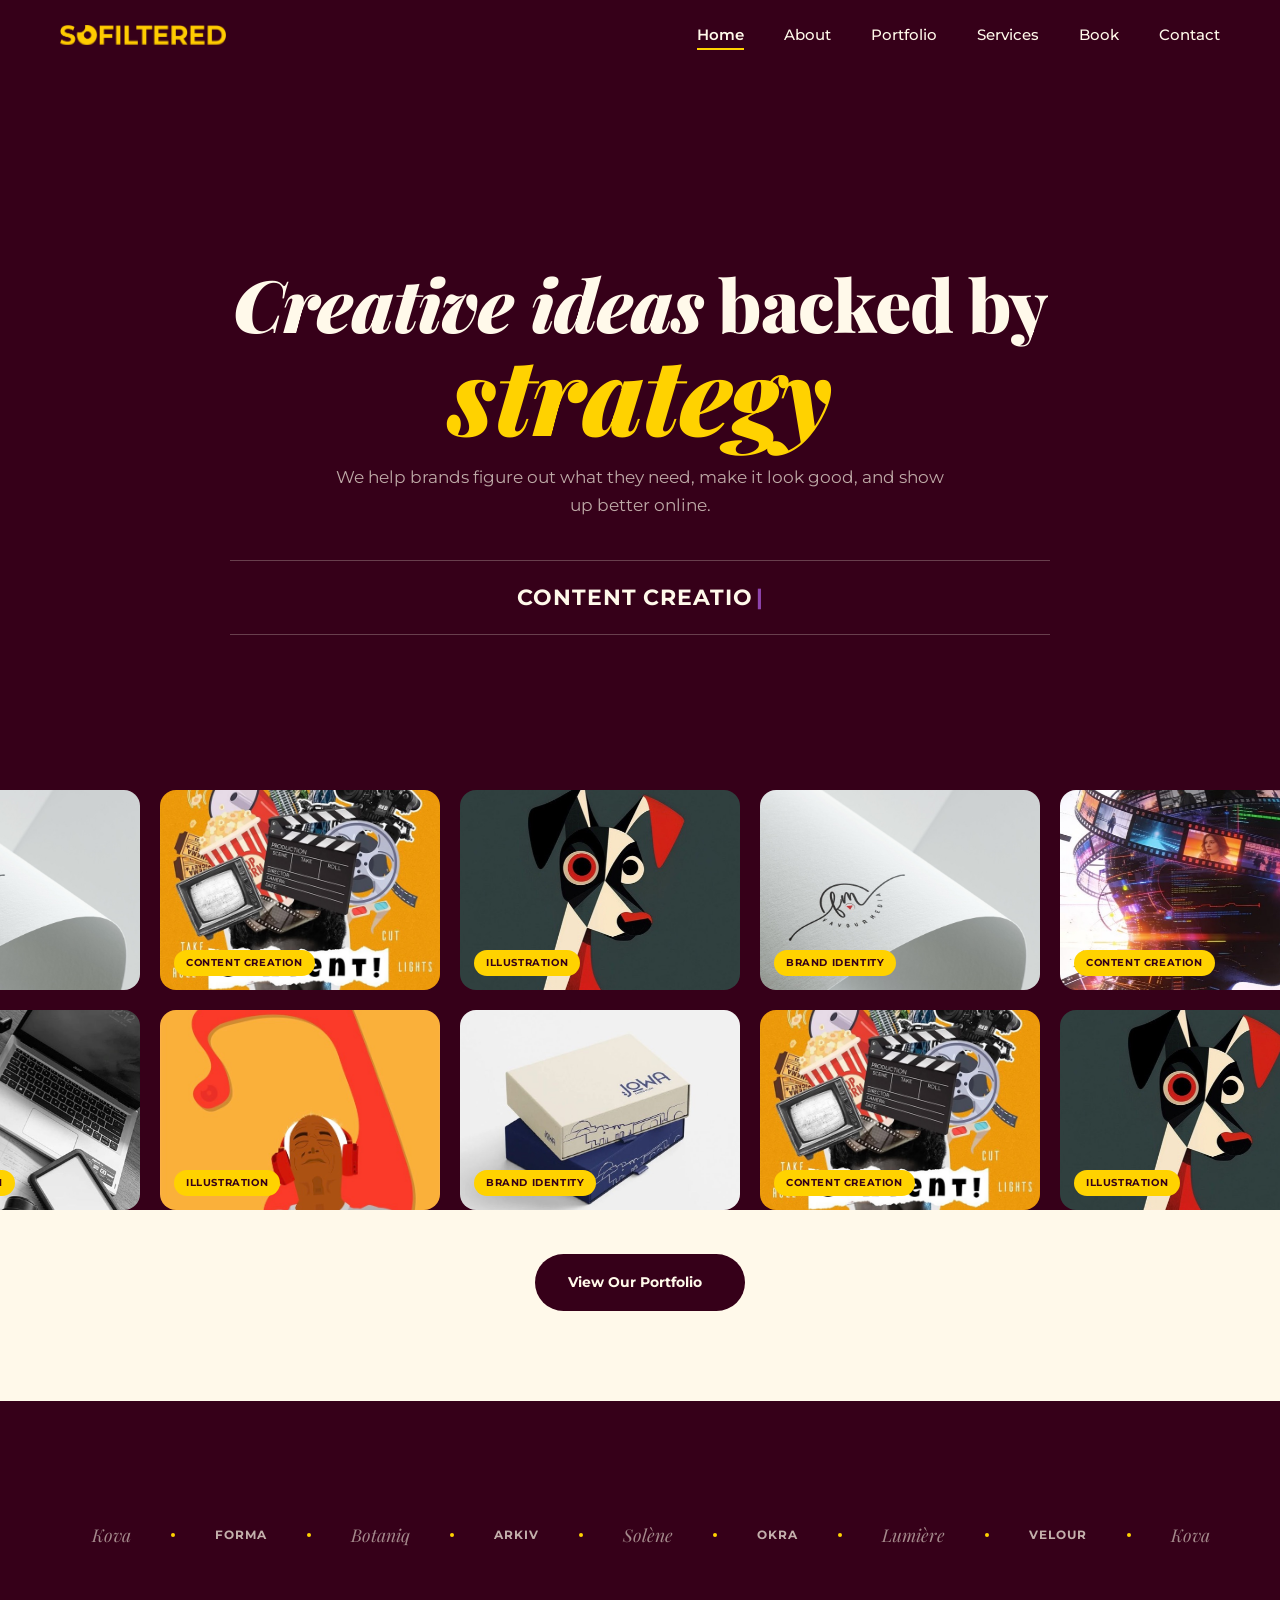
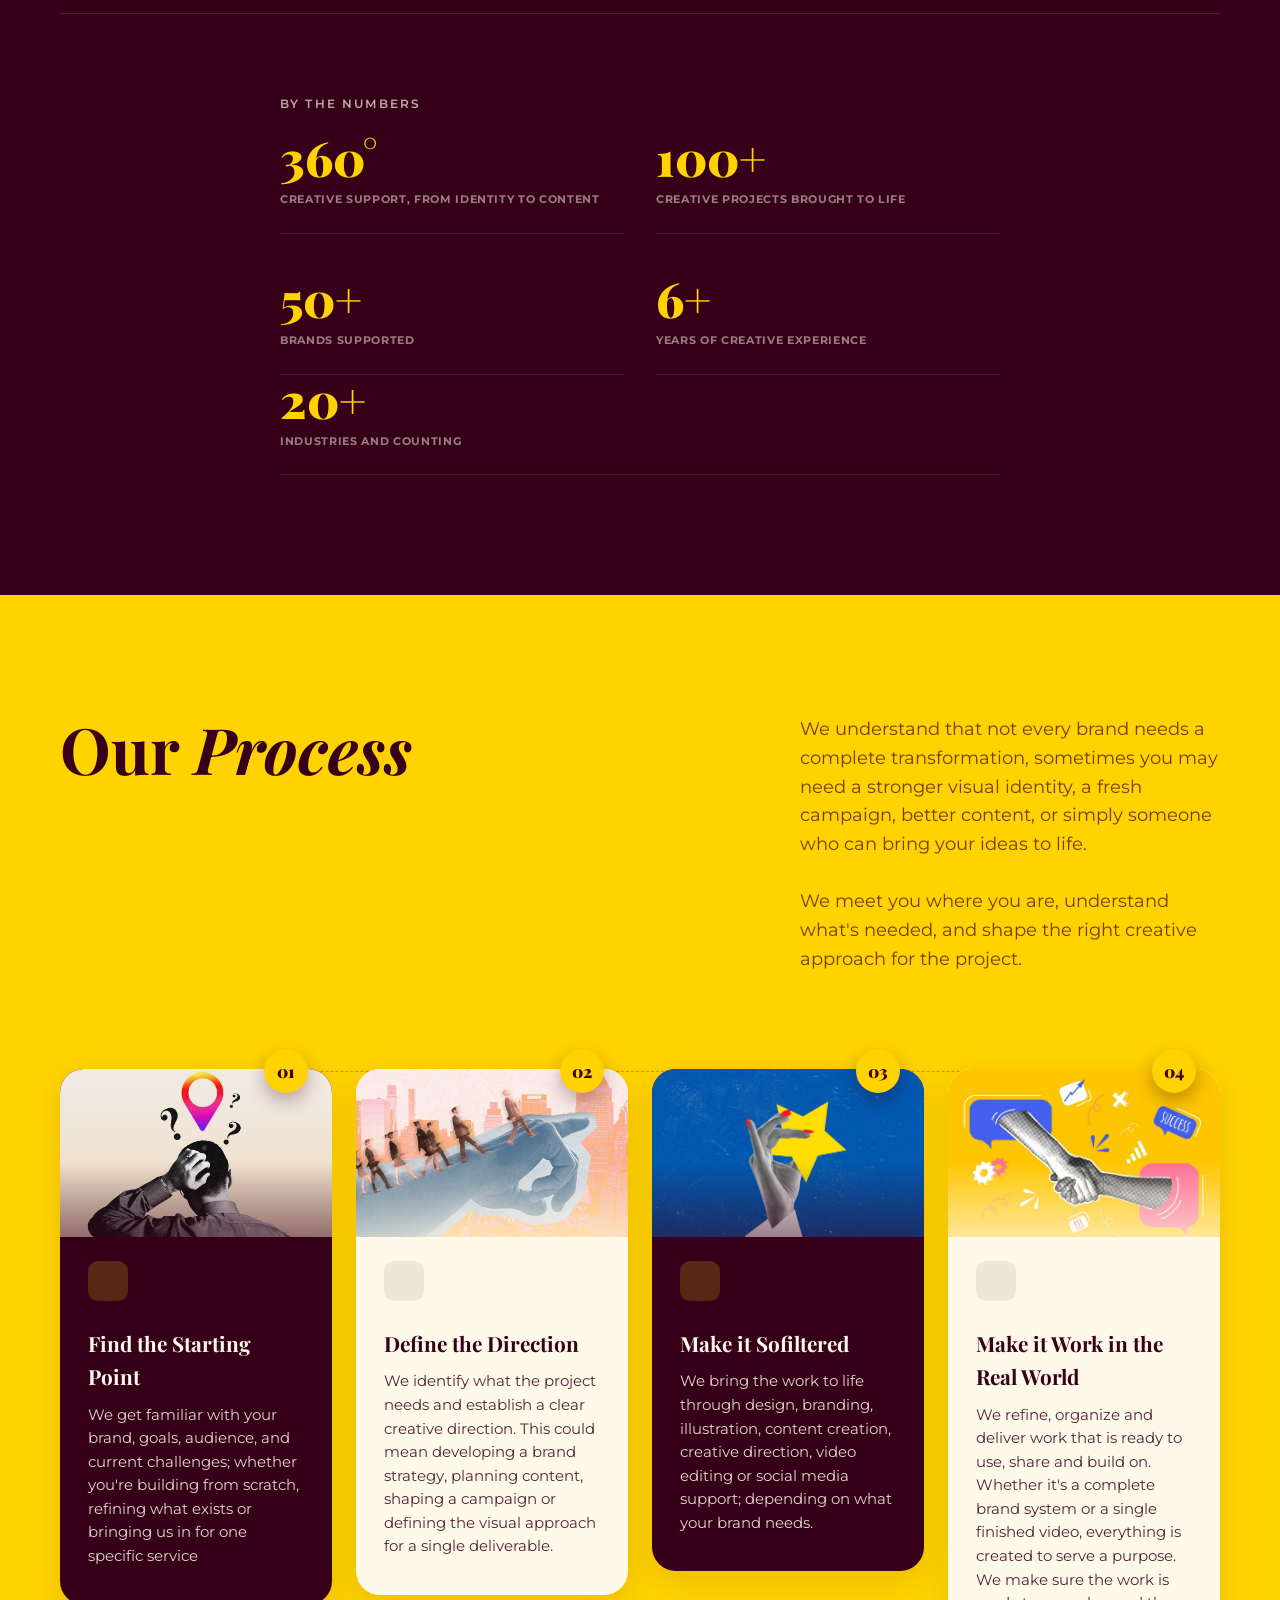
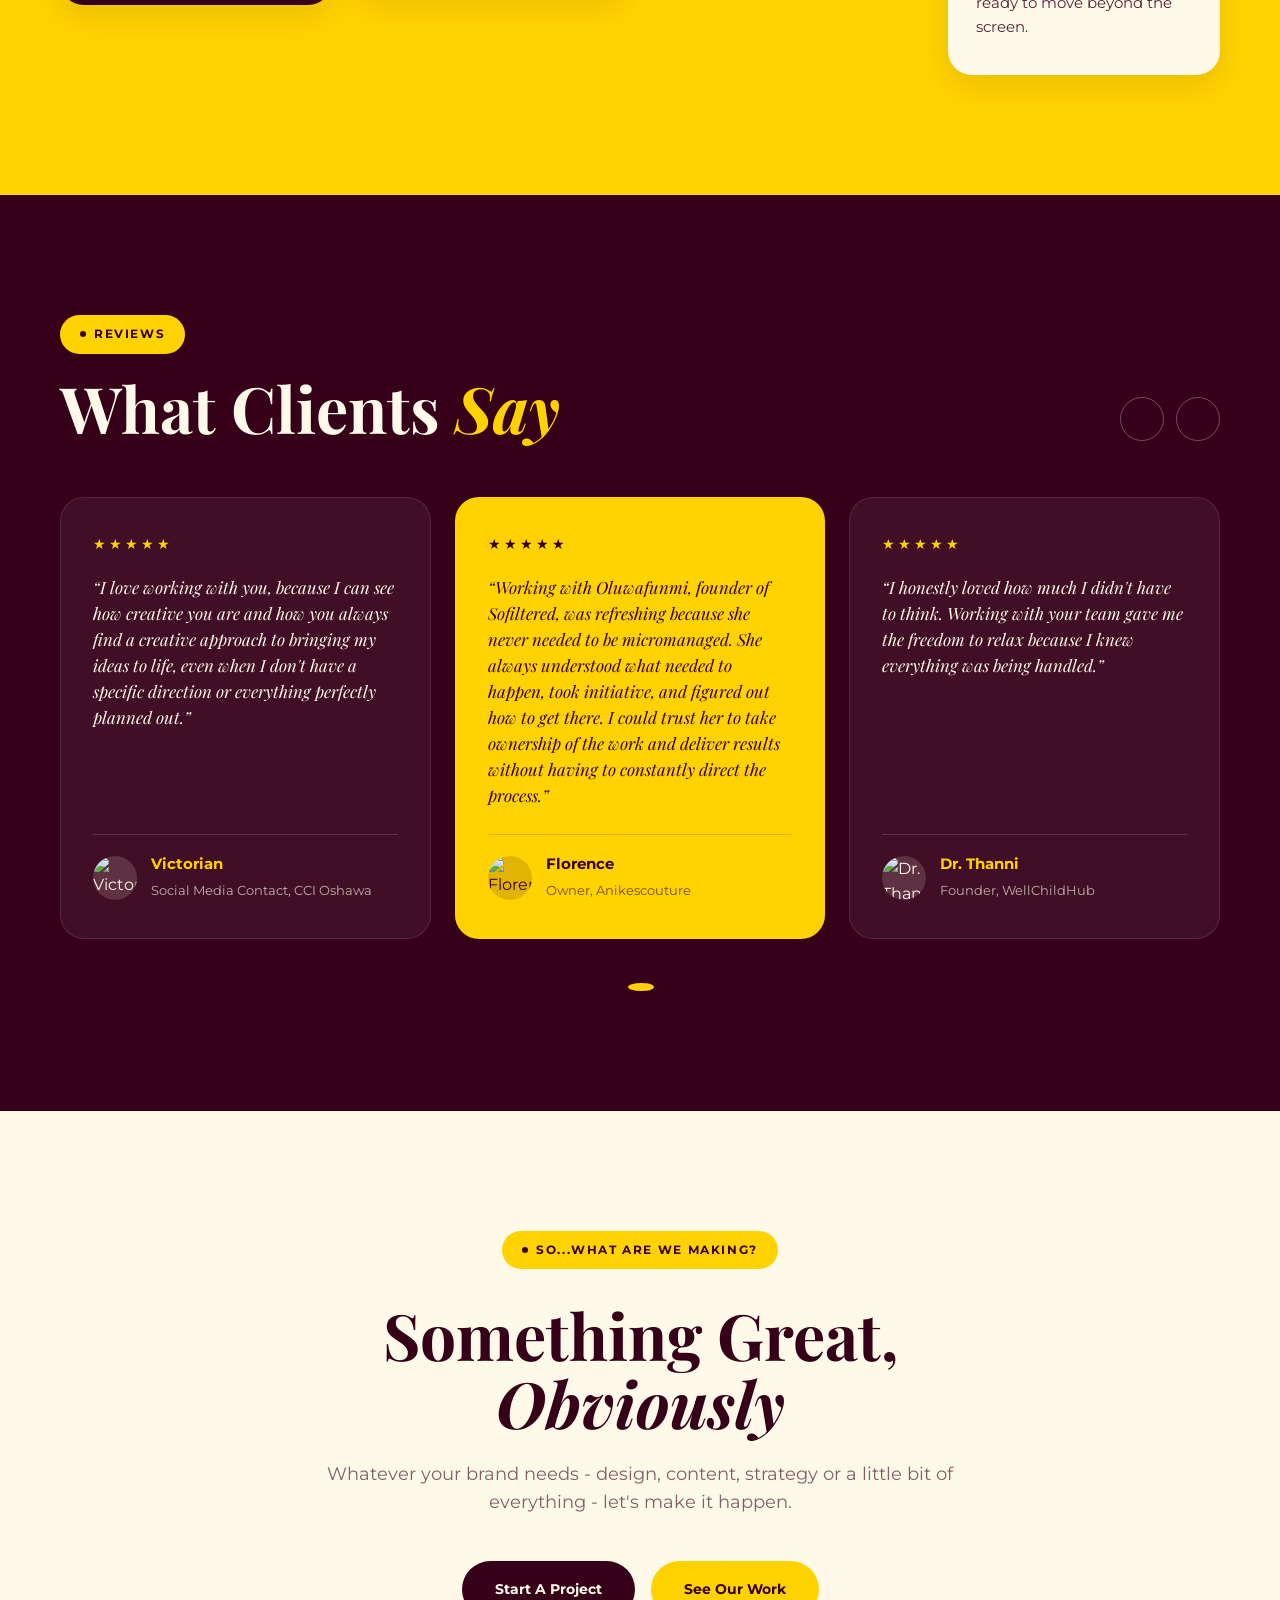
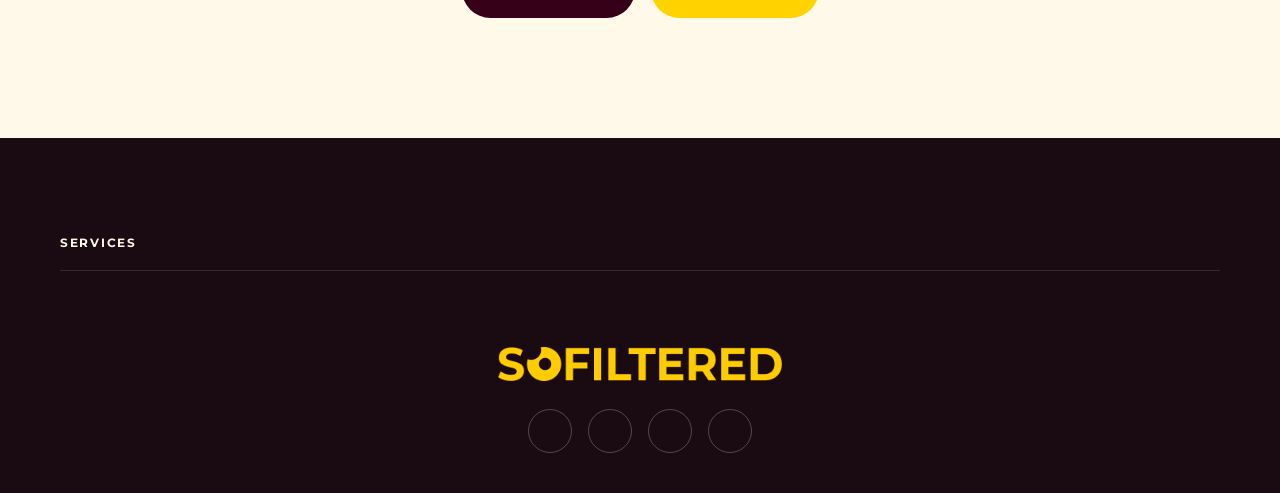
==== commit d15024b5: "chore: added images for our process cards" ====
--- a/index.html
+++ b/index.html
@@ -188,100 +188,33 @@
           </div>
         </div>
 
-        <div class="approach">
-          <div data-reveal>
-            <p class="eyebrow eyebrow--on-dark" style="margin-bottom: 20px">
-              By the Numbers
-            </p>
-            <div class="approach-stats">
-              <div class="stat">
-                <span class="stat__number">360&deg;</span>
-                <span class="stat__label"
-                  >Creative support, from identity to content</span
-                >
-              </div>
-              <div class="stat">
-                <span class="stat__number">100+</span>
-                <span class="stat__label"
-                  >Creative projects brought to life</span
-                >
-              </div>
-              <div class="stat">
-                <span class="stat__number">50+</span>
-                <span class="stat__label">brands supported</span>
-              </div>
-              <div class="stat">
-                <span class="stat__number">6+</span>
-                <span class="stat__label">Years of creative experience</span>
-              </div>
-            </div>
+        <div class="approach-numbers" data-reveal>
+          <p class="eyebrow eyebrow--on-dark" style="margin-bottom: 20px">
+            By the Numbers
+          </p>
+          <div class="approach-stats">
             <div class="stat">
-              <span class="stat__number">20+</span>
-              <span class="stat__label">industries and counting</span>
-            </div>
-          </div>
-          <div data-reveal>
-            <span class="badge" style="margin-bottom: 24px">How We Think</span>
-            <h2 class="display-2" style="margin-bottom: 40px">
-              Built to Stand <span class="italic-accent">Out</span>
-            </h2>
-
-            <div class="approach-item">
-              <div class="approach-item__icon">
-                <i class="ri-compass-3-line"></i>
-              </div>
-              <div>
-                <h3>Creative, but with intention</h3>
-                <p>
-                  We're not here to make things look good just for the sake of
-                  it. We start with the WHY, then figure out the best way to
-                  bring it to life.
-                </p>
-              </div>
-            </div>
-            <div class="approach-item">
-              <div class="approach-item__icon">
-                <i class="ri-lightbulb-flash-line"></i>
-              </div>
-              <div>
-                <h3>We like the expected</h3>
-                <p>
-                  There's usually more than one way to solve a creative problem.
-                  We explore different angles, push ideas a little further, and
-                  look for what makes your brand feel like you.
-                </p>
-              </div>
-            </div>
-            <div class="approach-item">
-              <div class="approach-item__icon">
-                <i class="ri-focus-2-line"></i>
-              </div>
-              <div>
-                <h3>The little things matter to us</h3>
-                <p>
-                  A typeface, a colour, a transition, a caption; it all adds up.
-                  We pay attention to the details because they're often what
-                  make the bigger picture work.
-                </p>
-              </div>
-            </div>
-            <div class="approach-item">
-              <div class="approach-item__icon">
-                <i class="ri-scales-3-line"></i>
-              </div>
-              <div>
-                <h3>Beautiful and functional</h3>
-                <p>
-                  Beautiful work matters, but so does what it achieves. We
-                  create meaningful brand experiences that connect with people
-                  and support real growth.
-                </p>
-              </div>
-            </div>
-
-            <a href="about.html" class="btn btn-outline-gold"
-              >More About Us <i class="ri-arrow-right-line"></i
-            ></a>
+              <span class="stat__number">360&deg;</span>
+              <span class="stat__label"
+                >Creative support, from identity to content</span
+              >
+            </div>
+            <div class="stat">
+              <span class="stat__number">100+</span>
+              <span class="stat__label">Creative projects brought to life</span>
+            </div>
+            <div class="stat">
+              <span class="stat__number">50+</span>
+              <span class="stat__label">brands supported</span>
+            </div>
+            <div class="stat">
+              <span class="stat__number">6+</span>
+              <span class="stat__label">Years of creative experience</span>
+            </div>
+          </div>
+          <div class="stat">
+            <span class="stat__number">20+</span>
+            <span class="stat__label">industries and counting</span>
           </div>
         </div>
       </div>
@@ -304,53 +237,73 @@
           </p>
         </div>
         <div class="process-grid">
-          <div class="process-card" data-reveal>
-            <div class="process-card__icon">
-              <i class="ri-search-eye-line"></i>
-            </div>
-            <span class="process-card__number">01</span>
-            <h3>Find the Starting Point</h3>
-            <p>
-              We get familiar with your brand, goals, audience, and current
-              challenges; whether you're building from scratch, refining what
-              exists or bringing us in for one specific service
-            </p>
-          </div>
-          <div class="process-card" data-reveal>
-            <div class="process-card__icon">
-              <i class="ri-lightbulb-flash-line"></i>
-            </div>
-            <span class="process-card__number">02</span>
-            <h3>Define the Direction</h3>
-            <p>
-              We identify what the project needs and establish a clear creative
-              direction. This could mean developing a brand strategy, planning
-              content, shaping a campaign or defining the visual approach for a
-              single deliverable.
-            </p>
-          </div>
-          <div class="process-card" data-reveal>
-            <div class="process-card__icon"><i class="ri-brush-line"></i></div>
-            <span class="process-card__number">03</span>
-            <h3>Make it Sofiltered</h3>
-            <p>
-              We bring the work to life through design, branding, illustration,
-              content creation, creative direction, video editing or social
-              media support; depending on what your brand needs.
-            </p>
-          </div>
-          <div class="process-card" data-reveal>
-            <div class="process-card__icon">
-              <i class="ri-rocket-2-line"></i>
-            </div>
-            <span class="process-card__number">04</span>
-            <h3>Make it Work in the Real World</h3>
-            <p>
-              We refine, organize and deliver work that is ready to use, share
-              and build on. Whether it's a complete brand system or a single
-              finished video, everything is created to serve a purpose. We make
-              sure the work is ready to move beyond the screen.
-            </p>
+          <div class="process-stack-item">
+            <div class="process-card" data-reveal>
+              <div class="process-card__cover">
+                <img src="img/process-starting-point.png" alt="" />
+              </div>
+              <div class="process-card__icon">
+                <i class="ri-search-eye-line"></i>
+              </div>
+              <span class="process-card__number">01</span>
+              <h3>Find the Starting Point</h3>
+              <p>
+                We get familiar with your brand, goals, audience, and current
+                challenges; whether you're building from scratch, refining what
+                exists or bringing us in for one specific service
+              </p>
+            </div>
+          </div>
+          <div class="process-stack-item">
+            <div class="process-card" data-reveal>
+              <div class="process-card__cover">
+                <img src="img/process-definining-direction-1.png" alt="" />
+              </div>
+              <div class="process-card__icon">
+                <i class="ri-lightbulb-flash-line"></i>
+              </div>
+              <span class="process-card__number">02</span>
+              <h3>Define the Direction</h3>
+              <p>
+                We identify what the project needs and establish a clear creative
+                direction. This could mean developing a brand strategy, planning
+                content, shaping a campaign or defining the visual approach for a
+                single deliverable.
+              </p>
+            </div>
+          </div>
+          <div class="process-stack-item">
+            <div class="process-card" data-reveal>
+              <div class="process-card__cover">
+                <img src="img/process-make-sofiltered.png" alt="" />
+              </div>
+              <div class="process-card__icon"><i class="ri-brush-line"></i></div>
+              <span class="process-card__number">03</span>
+              <h3>Make it Sofiltered</h3>
+              <p>
+                We bring the work to life through design, branding, illustration,
+                content creation, creative direction, video editing or social
+                media support; depending on what your brand needs.
+              </p>
+            </div>
+          </div>
+          <div class="process-stack-item">
+            <div class="process-card" data-reveal>
+              <div class="process-card__cover">
+                <img src="img/process-success.png" alt="" />
+              </div>
+              <div class="process-card__icon">
+                <i class="ri-rocket-2-line"></i>
+              </div>
+              <span class="process-card__number">04</span>
+              <h3>Make it Work in the Real World</h3>
+              <p>
+                We refine, organize and deliver work that is ready to use, share
+                and build on. Whether it's a complete brand system or a single
+                finished video, everything is created to serve a purpose. We make
+                sure the work is ready to move beyond the screen.
+              </p>
+            </div>
           </div>
         </div>
       </div>
@@ -398,7 +351,7 @@
                 </div>
               </div>
             </div>
-            <div class="testi-card testi-card--highlight">
+            <div class="testi-card">
               <div class="stars">★★★★★</div>
               <blockquote>
                 “Working with Oluwafunmi, founder of Sofiltered, was refreshing
@@ -497,30 +450,11 @@
             <div class="footer-menu__inner">
               <div class="footer-cols">
                 <div class="footer-col">
-                  <h4>Services</h4>
                   <ul>
                     <li><a href="services.html">Brand Design</a></li>
                     <li><a href="services.html">Illustration</a></li>
                     <li><a href="services.html">Content Creation</a></li>
                     <li><a href="services.html">Strategy</a></li>
-                  </ul>
-                </div>
-                <div class="footer-col">
-                  <h4>Company</h4>
-                  <ul>
-                    <li><a href="about.html">About</a></li>
-                    <li><a href="portfolio.html">Portfolio</a></li>
-                    <li><a href="services.html">Process</a></li>
-                    <li><a href="contact.html">Careers</a></li>
-                  </ul>
-                </div>
-                <div class="footer-col">
-                  <h4>Resources</h4>
-                  <ul>
-                    <li><a href="#">Blog</a></li>
-                    <li><a href="portfolio.html">Case Studies</a></li>
-                    <li><a href="contact.html">Contact</a></li>
-                    <li><a href="#">FAQ</a></li>
                   </ul>
                 </div>
               </div>
--- a/css/style.css
+++ b/css/style.css
@@ -629,7 +629,6 @@
   overflow: hidden;
 }
 
-/* full-bleed cinematic hero-top — the wordmark itself becomes a subtle repeating texture */
 .hero-top {
   position: relative;
   z-index: 1;
@@ -637,29 +636,12 @@
   display: flex;
   align-items: center;
   text-align: center;
-  overflow: hidden;
-}
-
-.hero-top::before {
-  content: "";
-  position: absolute;
-  inset: -20%;
-  background-image: url("../img/logo-yellow.png");
-  background-repeat: space;
-  background-size: 200px 24px;
-  transform: rotate(-8deg);
-  opacity: 0.1;
-  pointer-events: none;
-  z-index: 0;
+  background-color: var(--wine);
 }
 
 @media (max-width: 640px) {
   .hero-top {
     min-height: 520px;
-  }
-
-  .hero-top::before {
-    background-size: 130px 15.6px;
   }
 }
 
@@ -689,8 +671,6 @@
 }
 
 .hero-top .container {
-  position: relative;
-  z-index: 1;
   max-width: 900px;
   margin: 0 auto;
 }
@@ -715,6 +695,7 @@
 
 .hero__title-line {
   display: inline-block;
+  font-size: calc(1em - 30px);
   animation: introFromLeft 0.9s var(--ease-collect) both;
   animation-delay: 0.35s;
 }
@@ -722,14 +703,9 @@
 /* highlighter call-out: a solid gold block, tilted like a marker swipe,
    inverts the usual gold-on-dark relationship into a punchy graphic moment */
 .hero__title .italic-accent {
-  --tilt: -2.5deg;
   display: inline-block;
-  color: var(--wine);
-  background: var(--gold);
-  padding: 0.02em 0.28em 0.06em;
-  border-radius: 6px;
-  transform: rotate(var(--tilt));
-  box-shadow: 0 10px 26px rgba(0, 0, 0, 0.25);
+  color: var(--gold);
+  font-size: calc(1em + 3px);
   animation: introAccentCollect 0.9s var(--ease-collect-pop) both;
   animation-delay: 0.55s;
 }
@@ -737,17 +713,11 @@
 @keyframes introAccentCollect {
   from {
     opacity: 0;
-    transform: translateX(90px) rotate(calc(var(--tilt) + 12deg)) scale(0.8);
+    transform: translateX(90px) scale(0.8);
   }
   to {
     opacity: 1;
-    transform: translateX(0) rotate(var(--tilt)) scale(1);
-  }
-}
-
-@media (max-width: 640px) {
-  .hero__title .italic-accent {
-    --tilt: -2deg;
+    transform: translateX(0) scale(1);
   }
 }
 
@@ -819,6 +789,11 @@
     line-height: 1.08;
     letter-spacing: -0.01em;
     margin-bottom: 28px;
+  }
+
+  .hero__title-line {
+    /* the flat -30px desktop reduction goes negative at mobile scale — use a proportion instead */
+    font-size: 0.85em;
   }
 
   .hero__divider {
@@ -1107,18 +1082,9 @@
   }
 }
 
-.approach {
-  display: grid;
-  grid-template-columns: 0.8fr 1.2fr;
-  gap: 72px;
-  align-items: start;
-}
-
-@media (max-width: 900px) {
-  .approach {
-    grid-template-columns: 1fr;
-    gap: 40px;
-  }
+.approach-numbers {
+  max-width: 720px;
+  margin: 0 auto;
 }
 
 .approach__image {
@@ -1222,6 +1188,11 @@
   color: rgba(255, 249, 234, 0.5);
   text-transform: uppercase;
   letter-spacing: 0.06em;
+}
+
+.approach-callout {
+  max-width: 720px;
+  margin: 80px auto 0;
 }
 
 .approach-item {
@@ -1314,6 +1285,66 @@
 @media (max-width: 560px) {
   .process-grid {
     grid-template-columns: 1fr;
+  }
+
+  /* stacking-cards reveal: each card pins near the top, staggered, so the
+     next one slides over it leaving a sliver of the previous one visible */
+  .process-stack-item:not(:last-child) {
+    min-height: 42vh;
+  }
+
+  .process-stack-item .process-card {
+    position: sticky;
+    height: 480px;
+    overflow: hidden;
+    transition:
+      transform 0.3s var(--ease-collect),
+      opacity 0.3s var(--ease-collect);
+  }
+
+  /* smaller cover on mobile so the image + copy both fit inside the fixed card height */
+  .process-card__cover {
+    height: 70px;
+    margin-bottom: 12px;
+  }
+
+  .process-stack-item .process-card__icon {
+    margin-bottom: 14px;
+  }
+
+  .process-stack-item .process-card h3 {
+    font-size: 1.15rem;
+    margin-bottom: 8px;
+  }
+
+  .process-stack-item .process-card p {
+    font-size: 0.88rem;
+    line-height: 1.5;
+  }
+
+  .process-stack-item:nth-child(1) .process-card {
+    top: 96px;
+    z-index: 1;
+  }
+  .process-stack-item:nth-child(2) .process-card {
+    top: 111px;
+    z-index: 2;
+  }
+  .process-stack-item:nth-child(3) .process-card {
+    top: 126px;
+    z-index: 3;
+  }
+  .process-stack-item:nth-child(4) .process-card {
+    top: 141px;
+    z-index: 4;
+  }
+
+  /* the site-wide scroll-reveal slide fights the sticky snap — keep only its fade here */
+  .process-stack-item .process-card[data-reveal] {
+    transform: none;
+  }
+  .process-stack-item .process-card[data-reveal].is-visible {
+    transform: none;
   }
 }
 
@@ -1334,6 +1365,48 @@
   box-shadow: 0 16px 40px rgba(54, 0, 25, 0.2);
 }
 
+.process-card__cover {
+  position: relative;
+  margin: -36px -28px 24px;
+  height: 168px;
+  overflow: hidden;
+  border-radius: var(--radius-lg) var(--radius-lg) 0 0;
+}
+
+.process-card__cover img {
+  display: block;
+  width: 100%;
+  height: 100%;
+  object-fit: cover;
+  transition: transform 0.5s var(--ease);
+}
+
+.process-card:hover .process-card__cover img {
+  transform: scale(1.06);
+}
+
+.process-card__cover::after {
+  content: "";
+  position: absolute;
+  inset: 0;
+}
+
+/* fade the cover into whichever background this card actually sits on */
+.process-stack-item:nth-child(odd) .process-card__cover::after {
+  background: linear-gradient(
+    180deg,
+    rgba(54, 0, 25, 0) 55%,
+    rgba(54, 0, 25, 0.5) 100%
+  );
+}
+.process-stack-item:nth-child(even) .process-card__cover::after {
+  background: linear-gradient(
+    180deg,
+    rgba(255, 249, 234, 0) 55%,
+    rgba(255, 249, 234, 0.65) 100%
+  );
+}
+
 .process-card:nth-child(odd) {
   background: var(--wine);
   color: var(--cream);
@@ -1361,6 +1434,22 @@
 }
 
 .process-card:nth-child(even) .process-card__icon {
+  background: var(--wine-soft);
+  color: var(--wine);
+}
+
+/* cards are wrapped in .process-stack-item for the mobile stacking effect,
+   which makes every .process-card a sole (always "odd") child — re-key the
+   odd/even alternation off the wrapper's position instead */
+.process-stack-item:nth-child(odd) .process-card {
+  background: var(--wine);
+  color: var(--cream);
+}
+.process-stack-item:nth-child(even) .process-card {
+  background: var(--cream);
+  color: var(--wine);
+}
+.process-stack-item:nth-child(even) .process-card .process-card__icon {
   background: var(--wine-soft);
   color: var(--wine);
 }
@@ -1445,6 +1534,8 @@
 }
 
 .testi-card {
+  display: flex;
+  flex-direction: column;
   flex: 0 0 calc((100% - 48px) / 3);
   border-radius: var(--radius-lg);
   padding: 36px 32px;
@@ -1458,7 +1549,7 @@
   }
 }
 
-.testi-card--highlight {
+.testi-card:nth-child(even) {
   background: var(--gold);
   color: var(--wine);
   border-color: transparent;
@@ -1470,7 +1561,7 @@
   letter-spacing: 3px;
   margin-bottom: 18px;
 }
-.testi-card--highlight .stars {
+.testi-card:nth-child(even) .stars {
   color: var(--wine);
 }
 
@@ -1486,11 +1577,12 @@
   display: flex;
   align-items: center;
   gap: 14px;
+  margin-top: auto;
   padding-top: 18px;
   border-top: 1px solid rgba(255, 249, 234, 0.15);
 }
 
-.testi-card--highlight .testi-card__person {
+.testi-card:nth-child(even) .testi-card__person {
   border-color: rgba(54, 0, 25, 0.15);
 }
 
@@ -1502,7 +1594,7 @@
   object-fit: cover;
   flex-shrink: 0;
 }
-.testi-card--highlight .testi-avatar {
+.testi-card:nth-child(even) .testi-avatar {
   background: rgba(54, 0, 25, 0.15);
 }
 
@@ -1511,7 +1603,7 @@
   font-size: 0.92rem;
   color: var(--gold);
 }
-.testi-card--highlight .testi-card__person strong {
+.testi-card:nth-child(even) .testi-card__person strong {
   color: var(--wine);
 }
 
@@ -1519,7 +1611,7 @@
   font-size: 0.8rem;
   color: var(--text-muted-on-dark);
 }
-.testi-card--highlight .testi-card__person span {
+.testi-card:nth-child(even) .testi-card__person span {
   color: rgba(54, 0, 25, 0.65);
 }
 
@@ -1632,16 +1724,8 @@
 }
 
 .footer-cols {
-  display: grid;
-  grid-template-columns: repeat(3, 1fr);
-  gap: 32px;
   padding-top: 40px;
-}
-
-@media (max-width: 800px) {
-  .footer-cols {
-    grid-template-columns: repeat(2, 1fr);
-  }
+  max-width: 240px;
 }
 
 .footer-col h4 {
@@ -2012,6 +2096,10 @@
 @media (max-width: 900px) {
   .contact-grid {
     grid-template-columns: 1fr;
+  }
+
+  .contact-form-card {
+    order: -1;
   }
 }
 
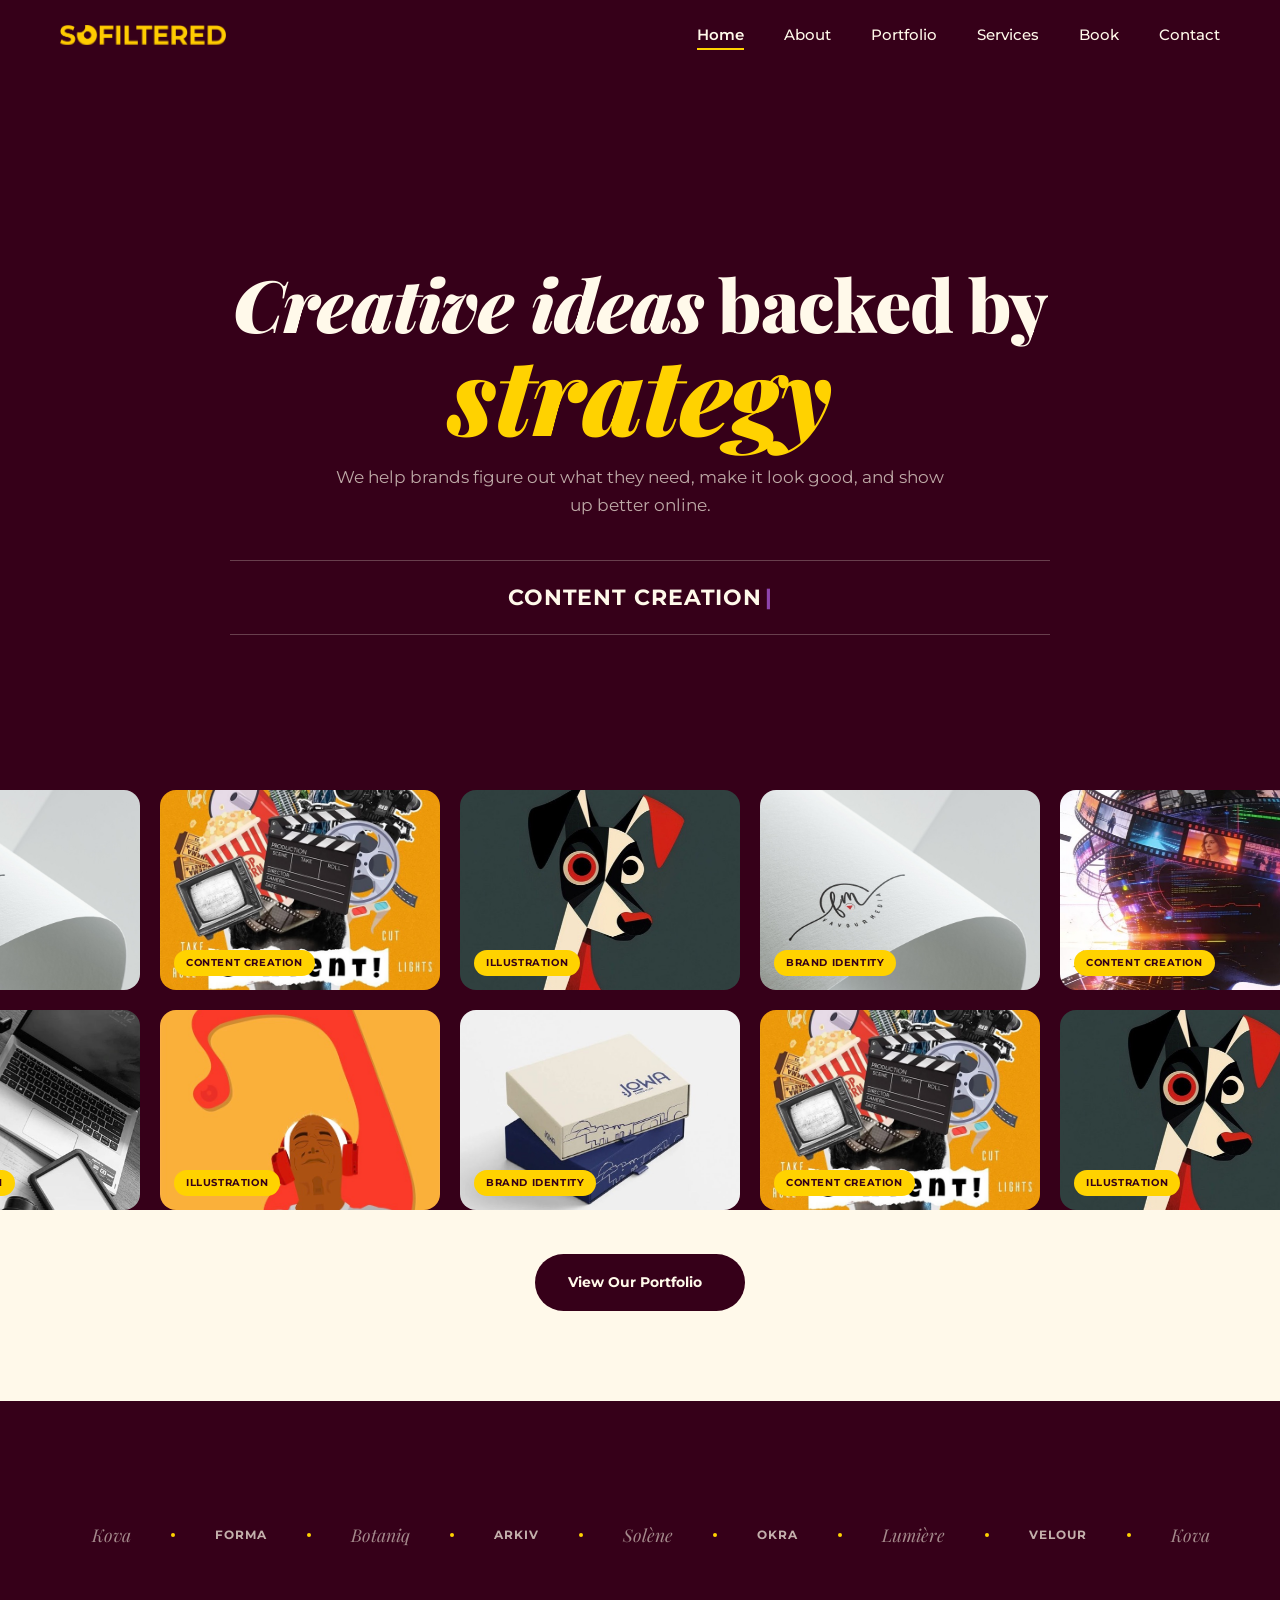
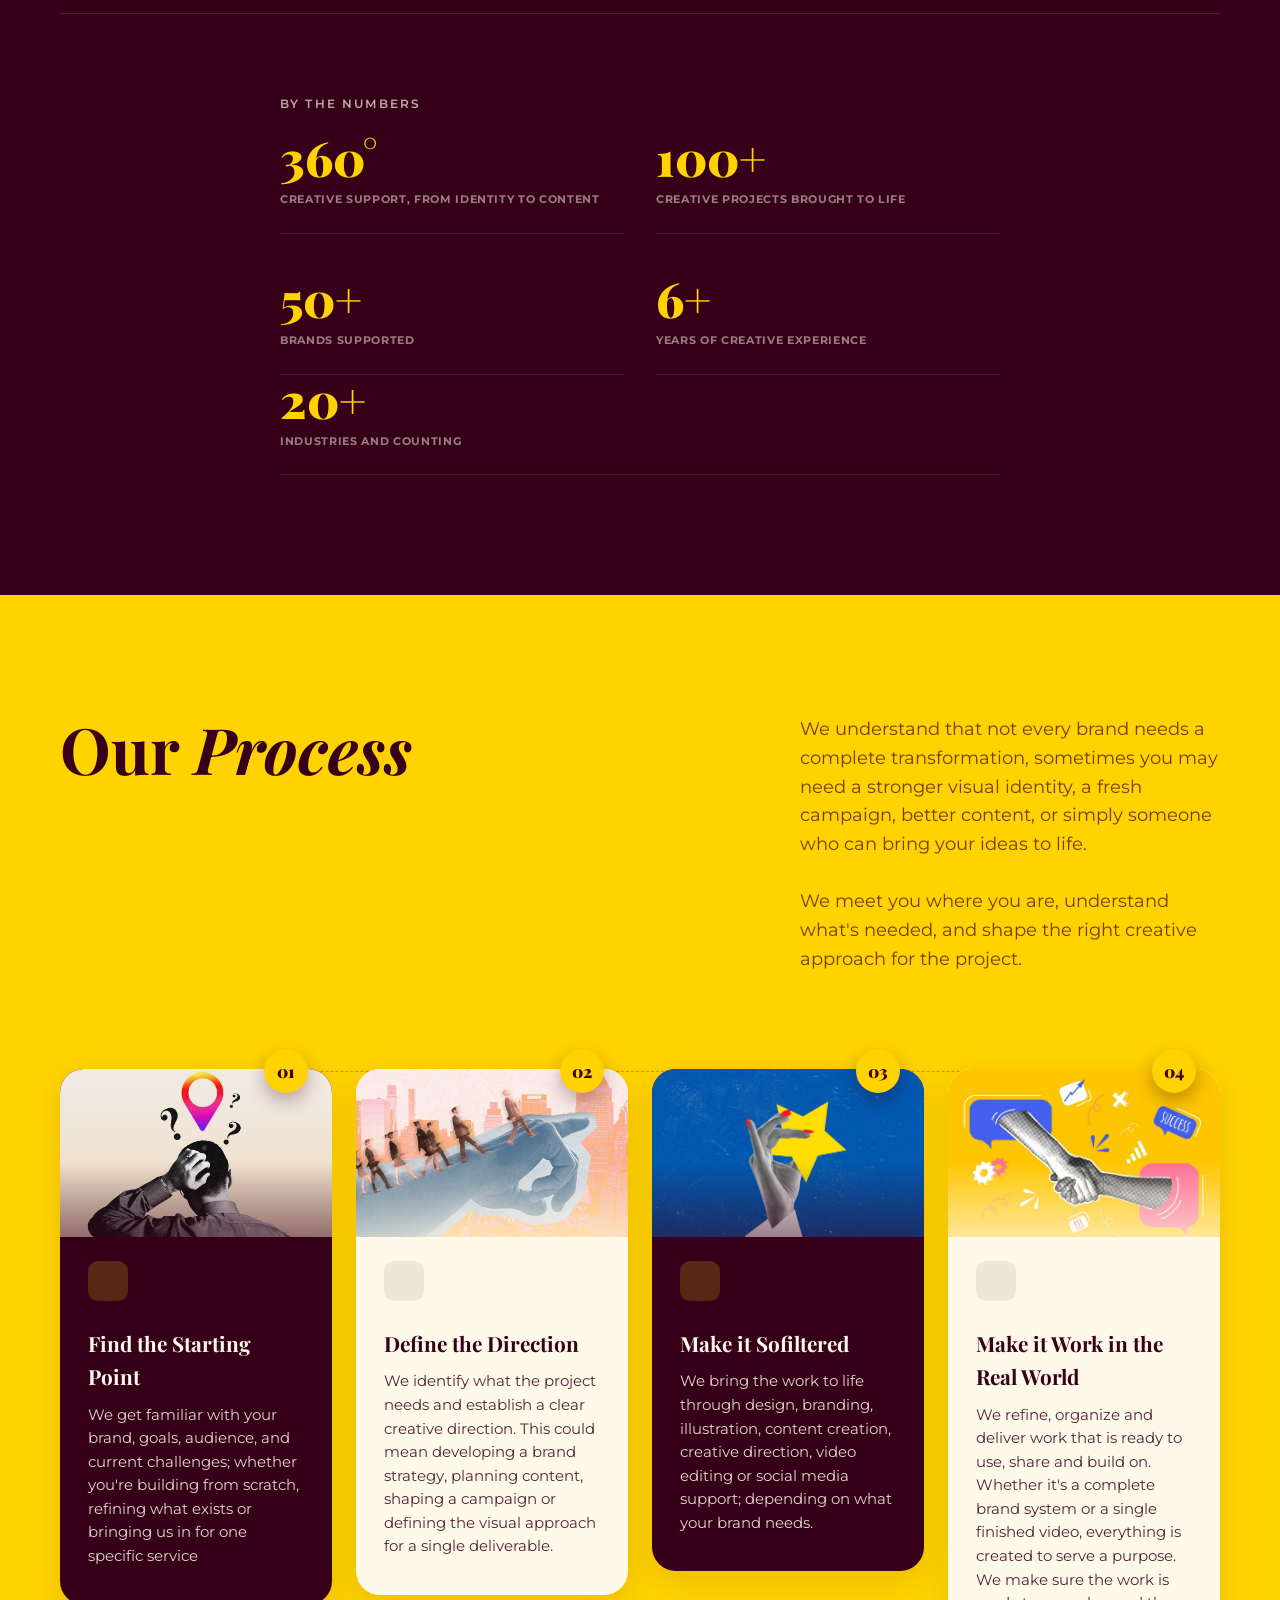
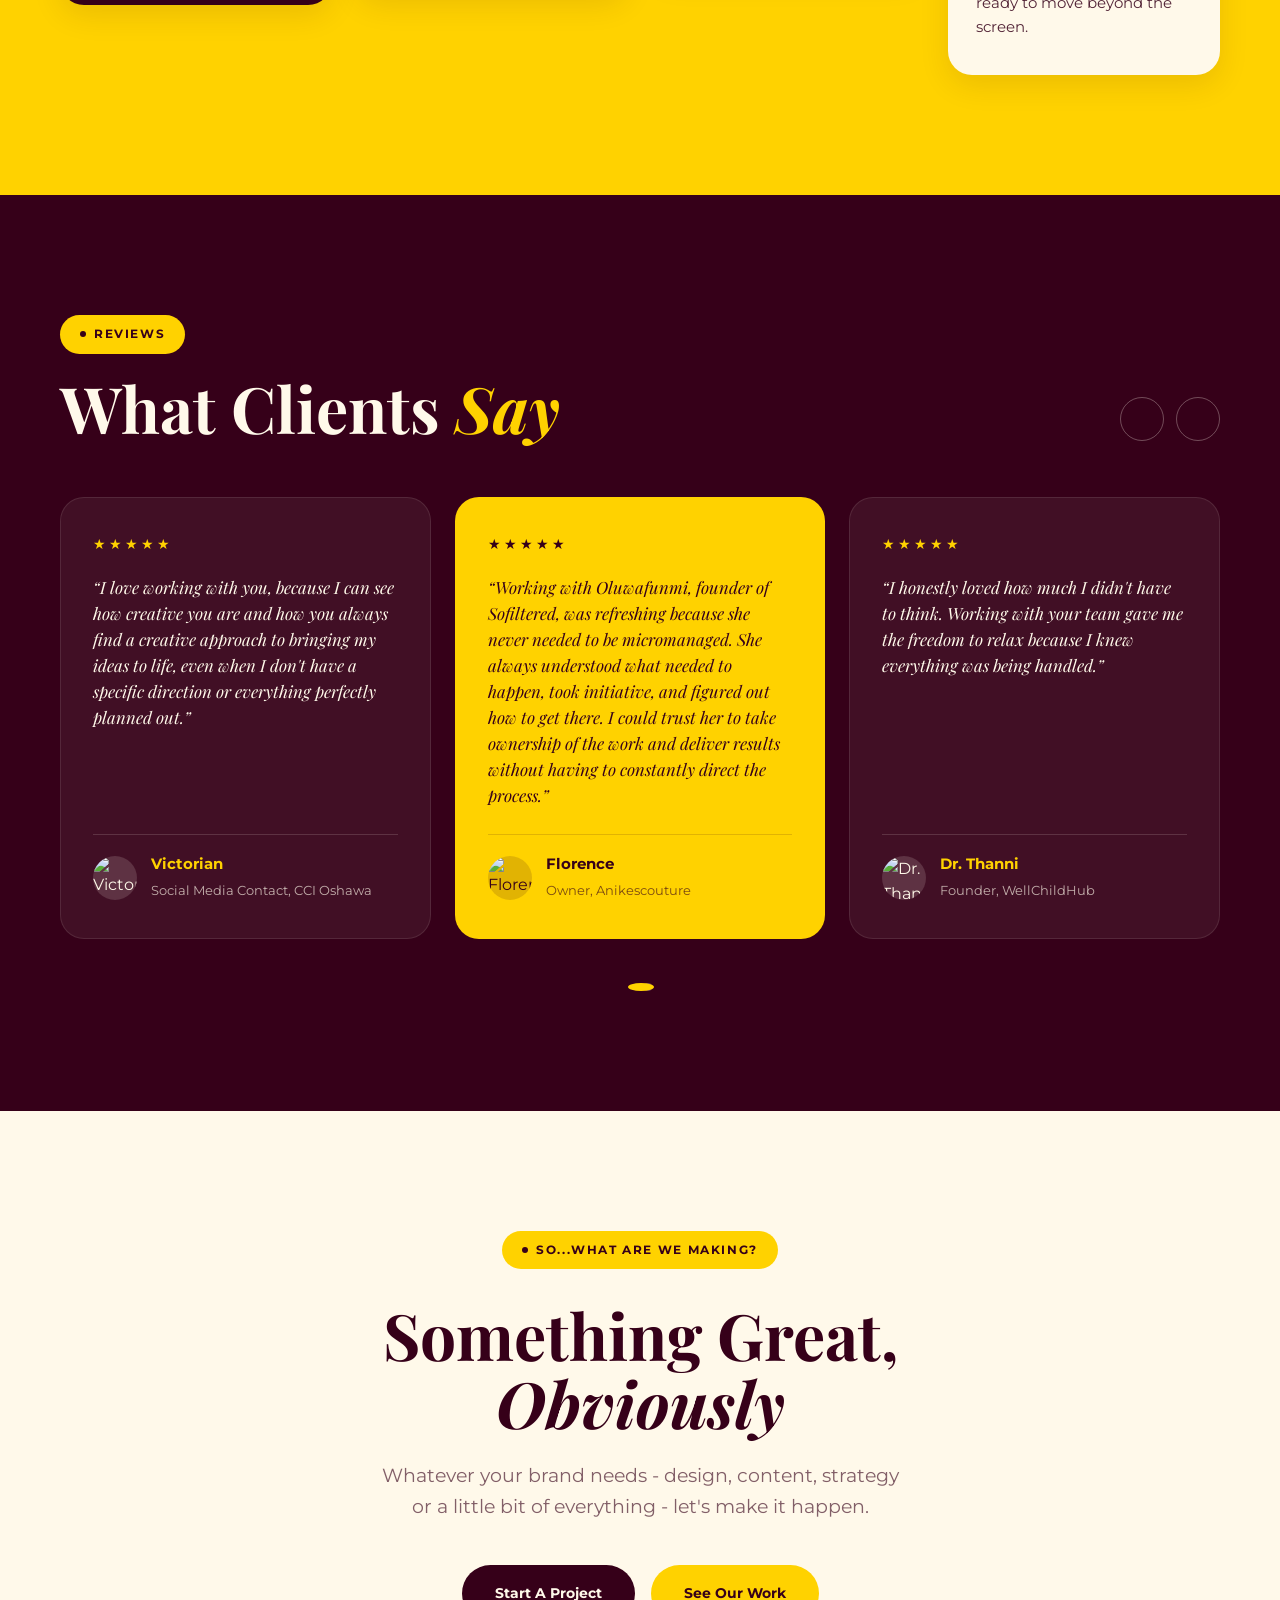
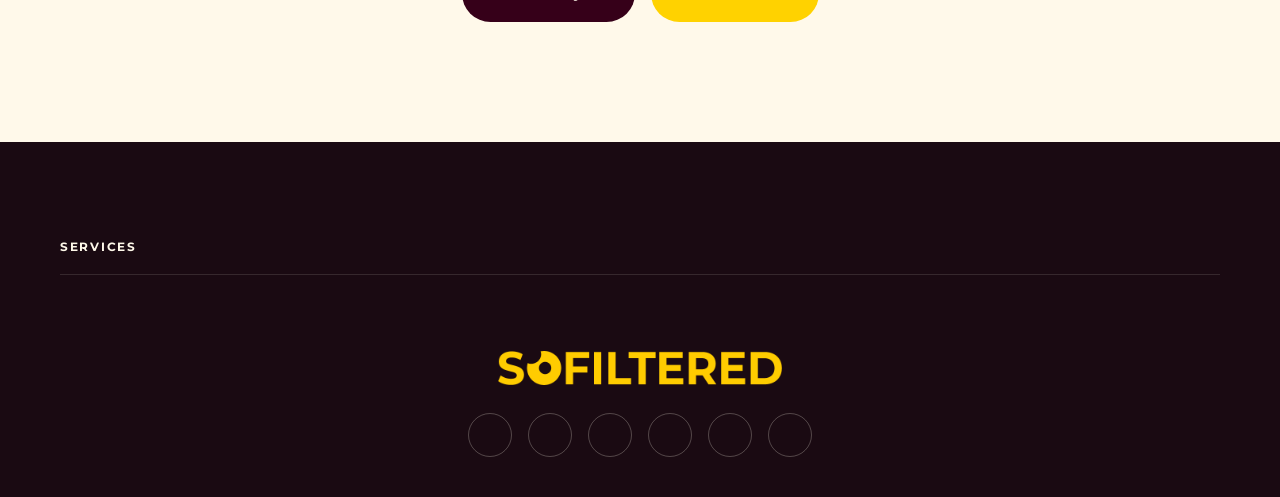
==== commit 5c737819: "chore: added icons and capped text length" ====
--- a/index.html
+++ b/index.html
@@ -265,10 +265,10 @@
               <span class="process-card__number">02</span>
               <h3>Define the Direction</h3>
               <p>
-                We identify what the project needs and establish a clear creative
-                direction. This could mean developing a brand strategy, planning
-                content, shaping a campaign or defining the visual approach for a
-                single deliverable.
+                We identify what the project needs and establish a clear
+                creative direction. This could mean developing a brand strategy,
+                planning content, shaping a campaign or defining the visual
+                approach for a single deliverable.
               </p>
             </div>
           </div>
@@ -277,13 +277,16 @@
               <div class="process-card__cover">
                 <img src="img/process-make-sofiltered.png" alt="" />
               </div>
-              <div class="process-card__icon"><i class="ri-brush-line"></i></div>
+              <div class="process-card__icon">
+                <i class="ri-brush-line"></i>
+              </div>
               <span class="process-card__number">03</span>
               <h3>Make it Sofiltered</h3>
               <p>
-                We bring the work to life through design, branding, illustration,
-                content creation, creative direction, video editing or social
-                media support; depending on what your brand needs.
+                We bring the work to life through design, branding,
+                illustration, content creation, creative direction, video
+                editing or social media support; depending on what your brand
+                needs.
               </p>
             </div>
           </div>
@@ -300,8 +303,8 @@
               <p>
                 We refine, organize and deliver work that is ready to use, share
                 and build on. Whether it's a complete brand system or a single
-                finished video, everything is created to serve a purpose. We make
-                sure the work is ready to move beyond the screen.
+                finished video, everything is created to serve a purpose. We
+                make sure the work is ready to move beyond the screen.
               </p>
             </div>
           </div>
@@ -423,7 +426,7 @@
             >Obviously</span
           >
         </h2>
-        <p class="lede">
+        <p class="lede cta-lede">
           Whatever your brand needs - design, content, strategy or a little bit
           of everything - let's make it happen.
         </p>
@@ -479,6 +482,12 @@
             <a href="#" class="social-circle" aria-label="Behance"
               ><i class="ri-behance-fill"></i
             ></a>
+            <a href="mailto:hello@sofiltered.com" class="social-circle" aria-label="Email"
+              ><i class="ri-mail-line"></i
+            ></a>
+            <a href="#" class="social-circle" aria-label="WhatsApp"
+              ><i class="ri-whatsapp-line"></i
+            ></a>
           </div>
         </div>
       </div>
--- a/css/style.css
+++ b/css/style.css
@@ -211,6 +211,14 @@
   max-width: 640px;
 }
 
+/* sized (not clipped) to stay at two lines: the max-width is in ch, so it
+   scales with font-size instead of a fixed pixel width */
+.cta-lede {
+  max-width: min(58ch, 90vw);
+  font-size: clamp(0.85rem, 2.6vw, 1.2rem);
+  text-wrap: balance;
+}
+
 .lede--on-dark {
   color: var(--text-muted-on-dark);
 }
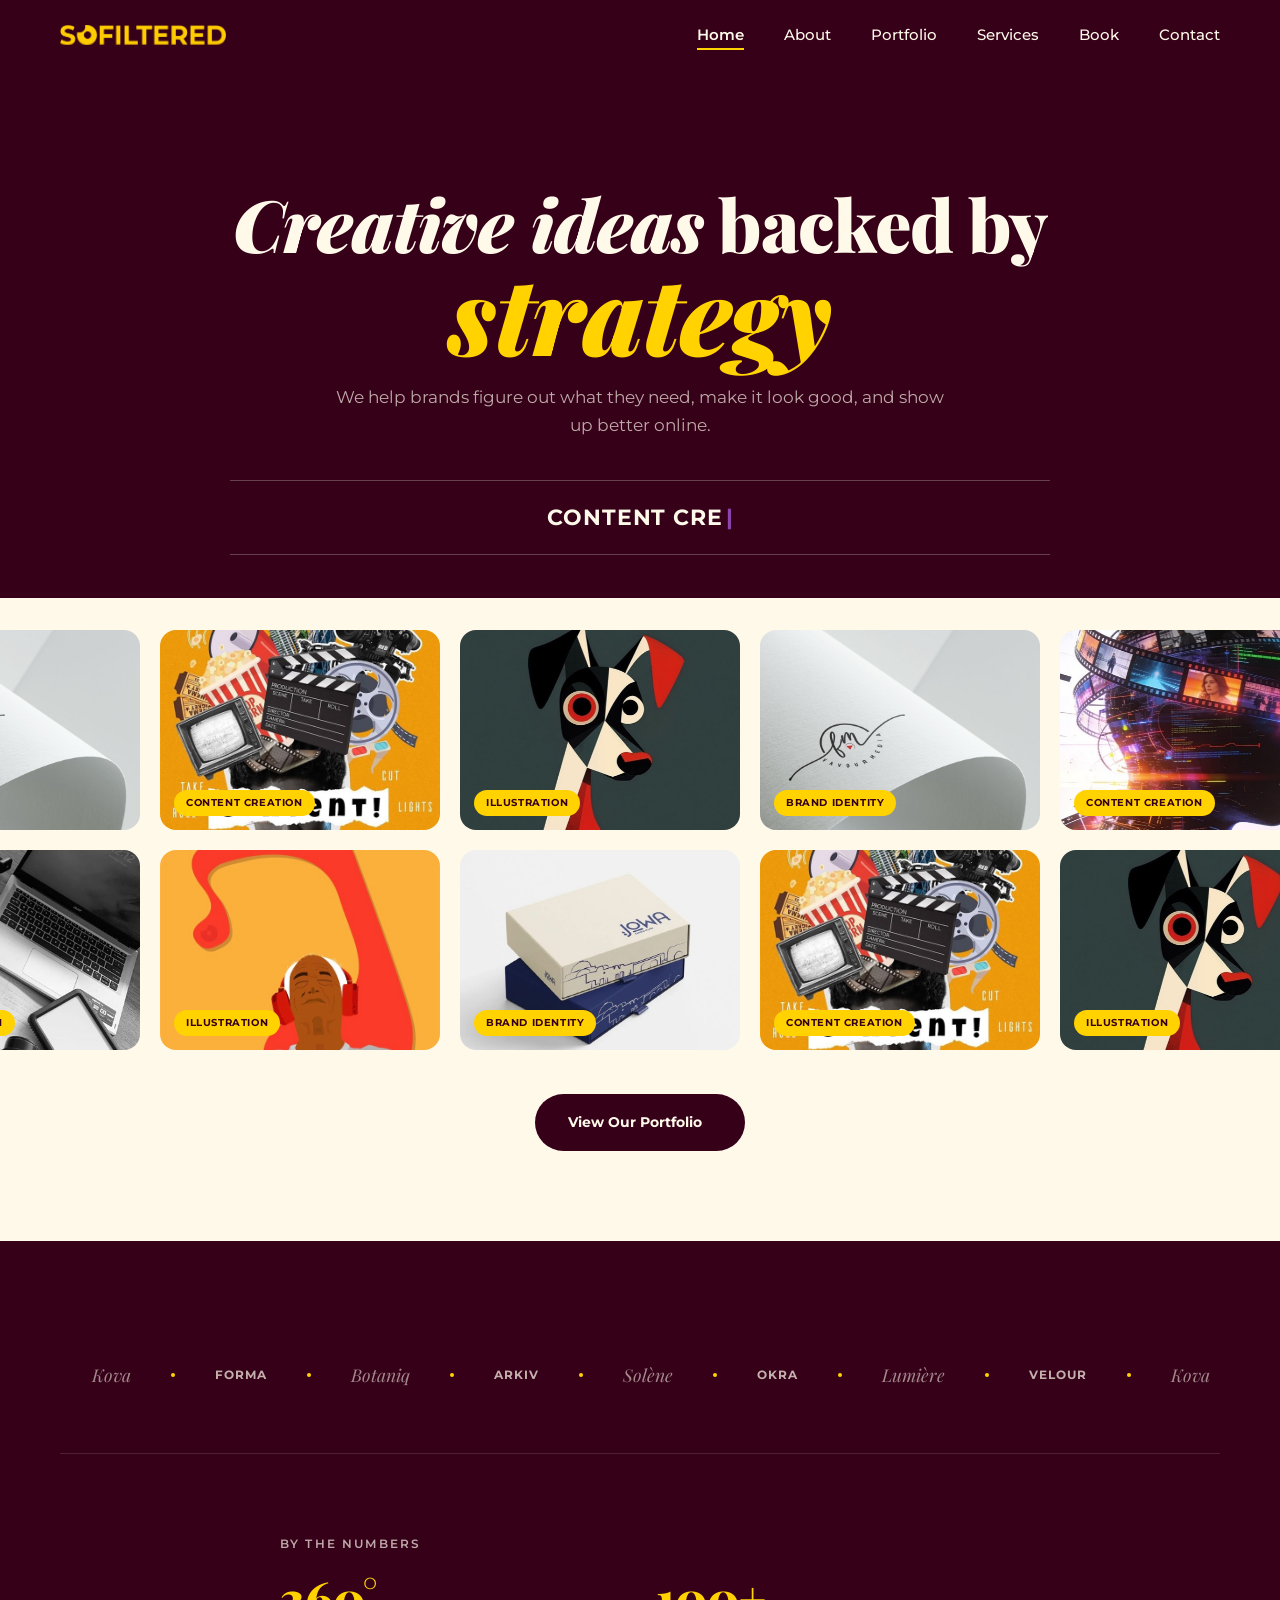
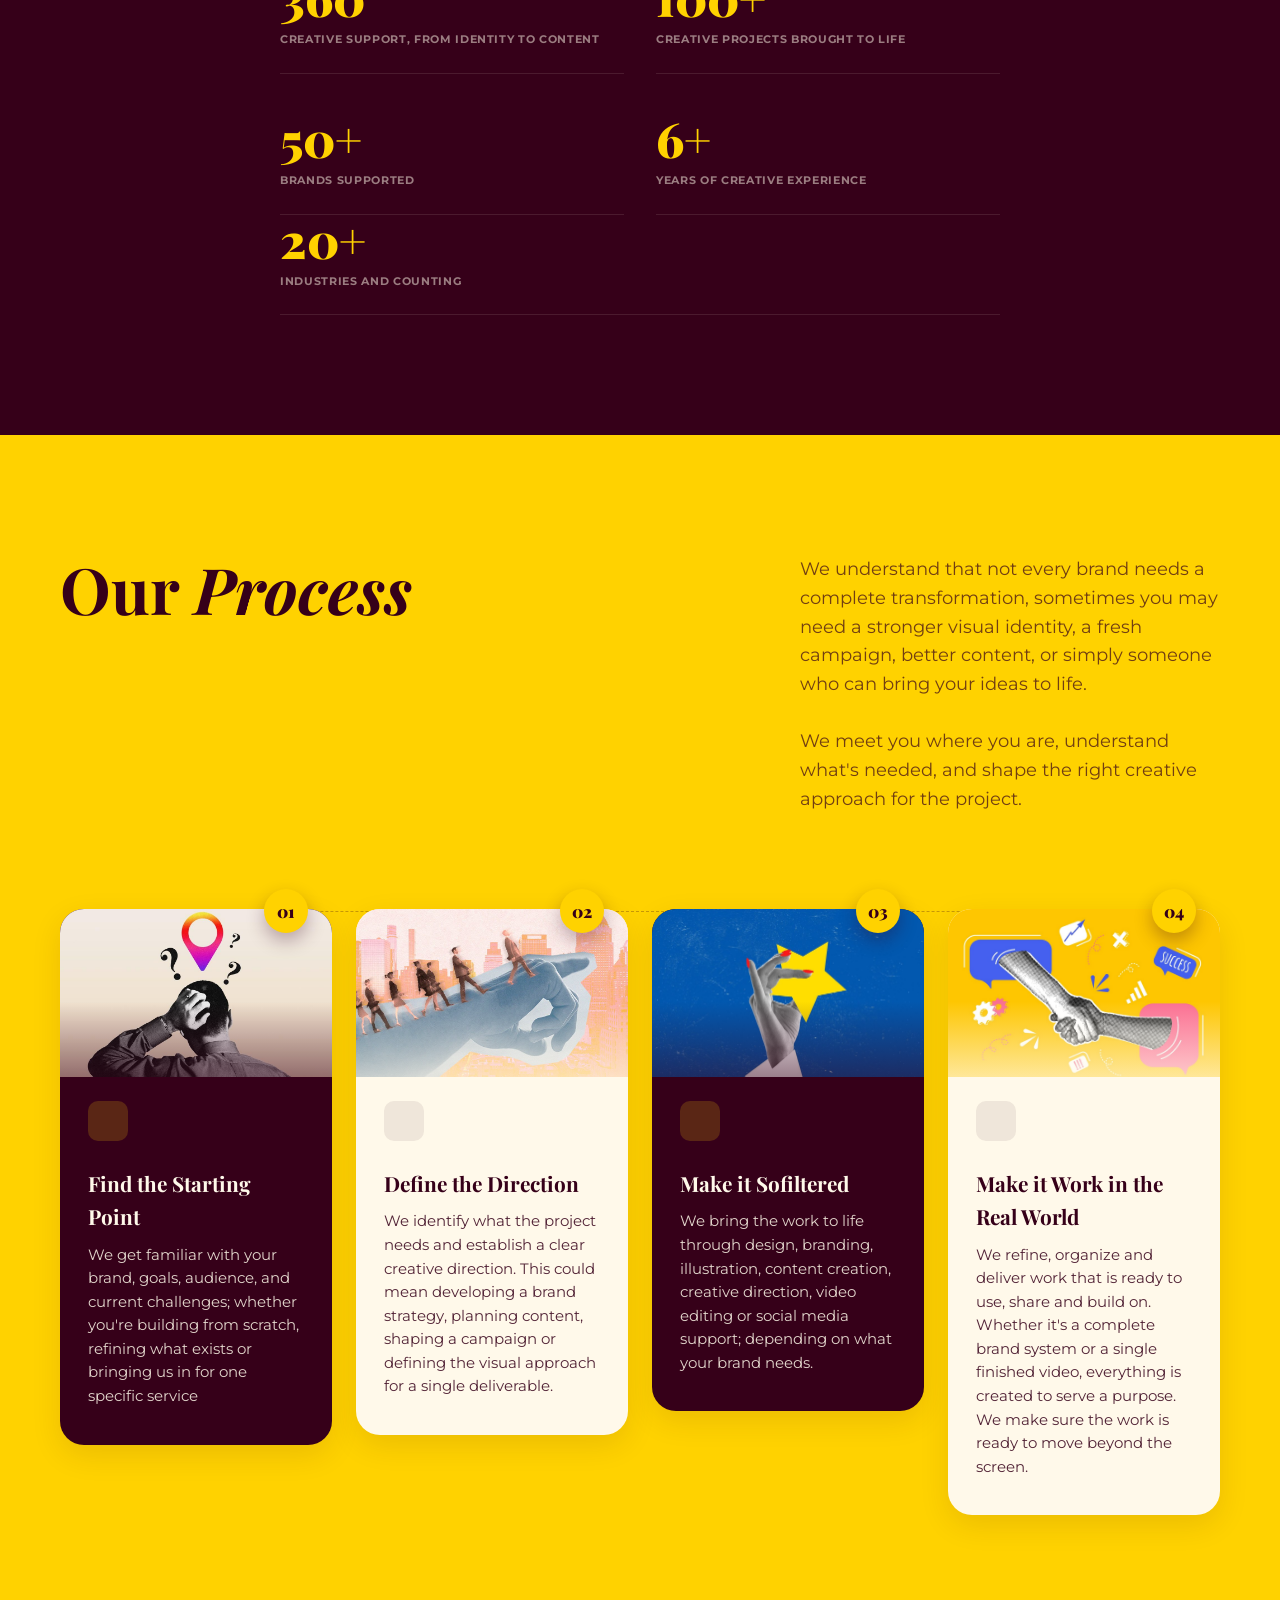
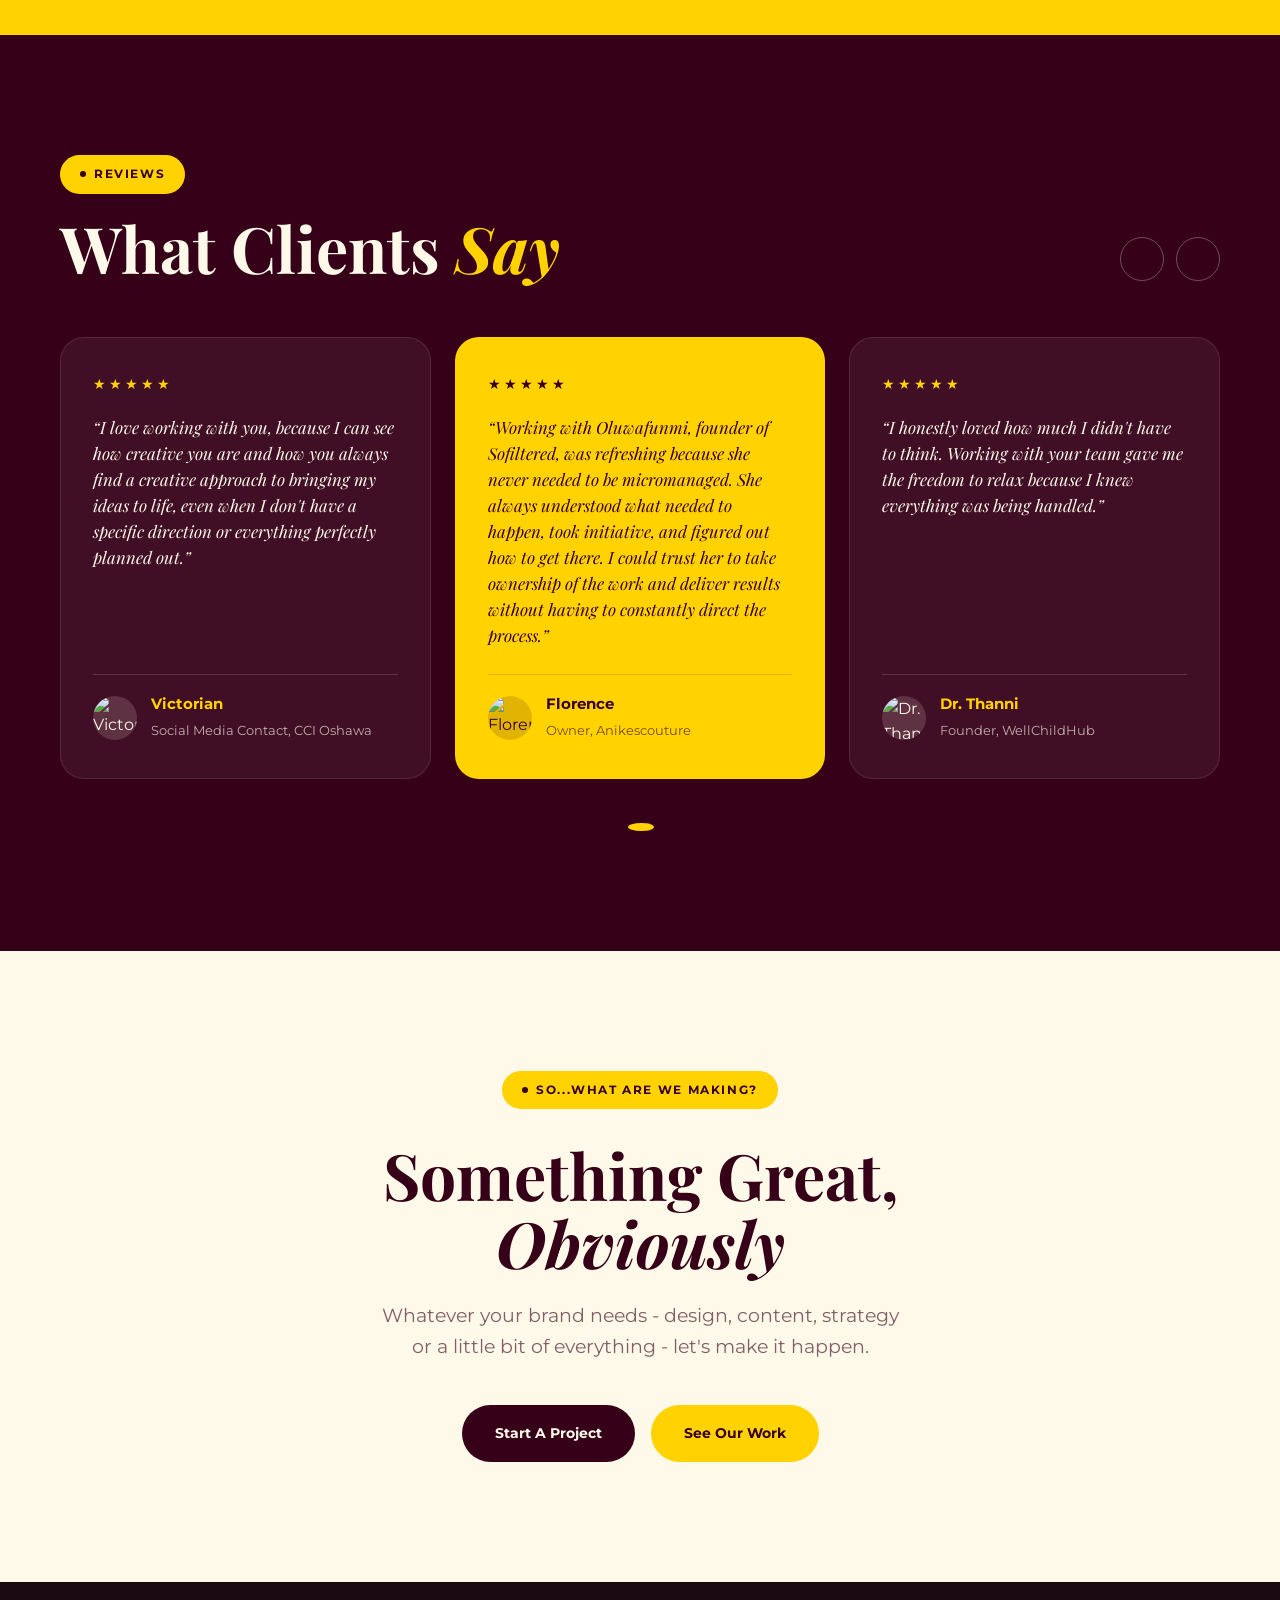
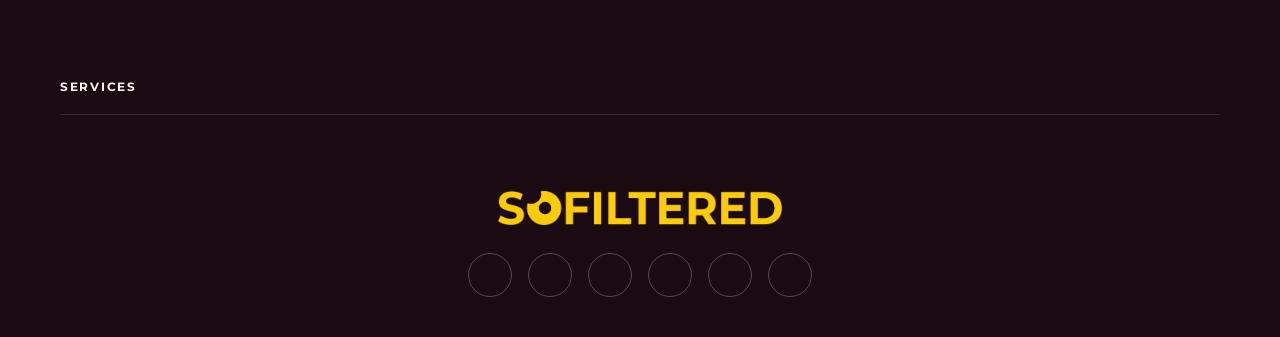
==== commit 05b99ebd: "chore: animate the scrolls" ====
--- a/index.html
+++ b/index.html
@@ -237,6 +237,7 @@
           </p>
         </div>
         <div class="process-grid">
+          <div class="process-pile">
           <div class="process-stack-item">
             <div class="process-card" data-reveal>
               <div class="process-card__cover">
@@ -307,6 +308,7 @@
                 make sure the work is ready to move beyond the screen.
               </p>
             </div>
+          </div>
           </div>
         </div>
       </div>
--- a/css/style.css
+++ b/css/style.css
@@ -640,7 +640,7 @@
 .hero-top {
   position: relative;
   z-index: 1;
-  min-height: 640px;
+  min-height: 480px;
   display: flex;
   align-items: center;
   text-align: center;
@@ -649,7 +649,7 @@
 
 @media (max-width: 640px) {
   .hero-top {
-    min-height: 520px;
+    min-height: 400px;
   }
 }
 
@@ -821,6 +821,7 @@
 /* brand mosaic strip — intentionally overflows the viewport edge,
    each row drifts opposite directions as the page scrolls */
 .mosaic-wrap {
+  background: var(--cream);
   overflow: hidden;
   padding: 32px 0 0;
   animation: introFadeUp 0.9s var(--ease-collect) both;
@@ -1260,6 +1261,13 @@
   flex-wrap: wrap;
 }
 
+/* at desktop/tablet this wrapper doesn't exist for layout purposes, so the
+   four cards are direct grid children and sit side by side; the mobile
+   media query below turns it back into a real, positioned pin container */
+.process-pile {
+  display: contents;
+}
+
 .process-grid {
   position: relative;
   display: grid;
@@ -1292,22 +1300,49 @@
 }
 @media (max-width: 560px) {
   .process-grid {
-    grid-template-columns: 1fr;
-  }
-
-  /* stacking-cards reveal: each card pins near the top, staggered, so the
-     next one slides over it leaving a sliver of the previous one visible */
-  .process-stack-item:not(:last-child) {
-    min-height: 42vh;
+    display: block;
+    /* one tall scroll track; JS maps how far you've scrolled through it to
+       how many cards have joined the pile */
+    height: 320vh;
+  }
+
+  /* the single pin: holds near the top of the viewport for the entire
+     track above, so none of the cards it contains ever scrolls away on
+     their own — only once you've scrolled past the whole track does this
+     (and the fully-built pile inside it) release into the next section */
+  .process-pile {
+    display: block;
+    position: sticky;
+    top: 96px;
+    height: 480px;
+  }
+
+  /* all four cards are visible from the start, cascaded one below the next
+     (JS sets their initial translateY inline). As you scroll, JS closes the
+     gaps continuously, one card at a time, until each has hung directly on
+     the one before it — a scroll-scrubbed transform, not a fade-in, and
+     nothing ever disappears or pops in out of nowhere. */
+  .process-stack-item {
+    position: absolute;
+    inset: 0;
+  }
+
+  .process-stack-item:nth-child(1) {
+    z-index: 1;
+  }
+  .process-stack-item:nth-child(2) {
+    z-index: 2;
+  }
+  .process-stack-item:nth-child(3) {
+    z-index: 3;
+  }
+  .process-stack-item:nth-child(4) {
+    z-index: 4;
   }
 
   .process-stack-item .process-card {
-    position: sticky;
     height: 480px;
     overflow: hidden;
-    transition:
-      transform 0.3s var(--ease-collect),
-      opacity 0.3s var(--ease-collect);
   }
 
   /* smaller cover on mobile so the image + copy both fit inside the fixed card height */
@@ -1330,28 +1365,9 @@
     line-height: 1.5;
   }
 
-  .process-stack-item:nth-child(1) .process-card {
-    top: 96px;
-    z-index: 1;
-  }
-  .process-stack-item:nth-child(2) .process-card {
-    top: 111px;
-    z-index: 2;
-  }
-  .process-stack-item:nth-child(3) .process-card {
-    top: 126px;
-    z-index: 3;
-  }
-  .process-stack-item:nth-child(4) .process-card {
-    top: 141px;
-    z-index: 4;
-  }
-
-  /* the site-wide scroll-reveal slide fights the sticky snap — keep only its fade here */
+  /* the pile's own opacity/transform reveal replaces the site-wide scroll-reveal here */
   .process-stack-item .process-card[data-reveal] {
-    transform: none;
-  }
-  .process-stack-item .process-card[data-reveal].is-visible {
+    opacity: 1;
     transform: none;
   }
 }
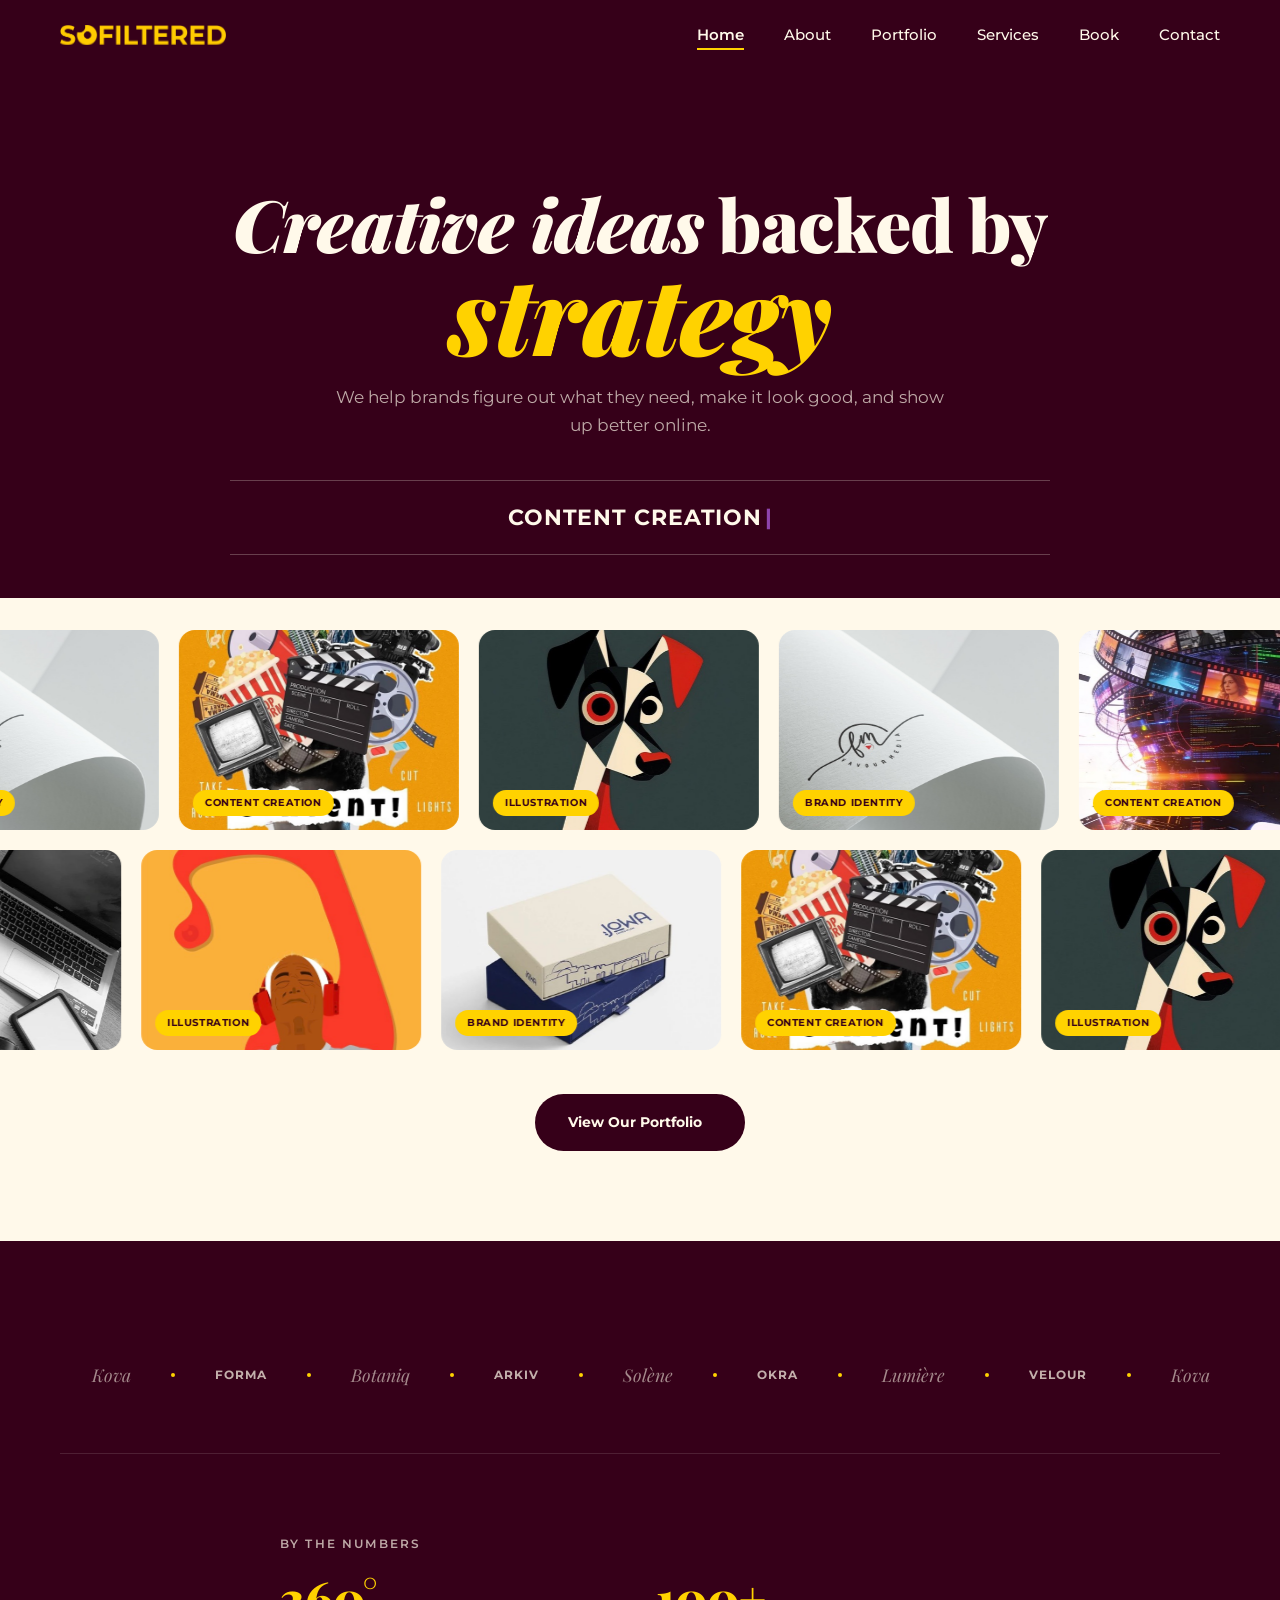
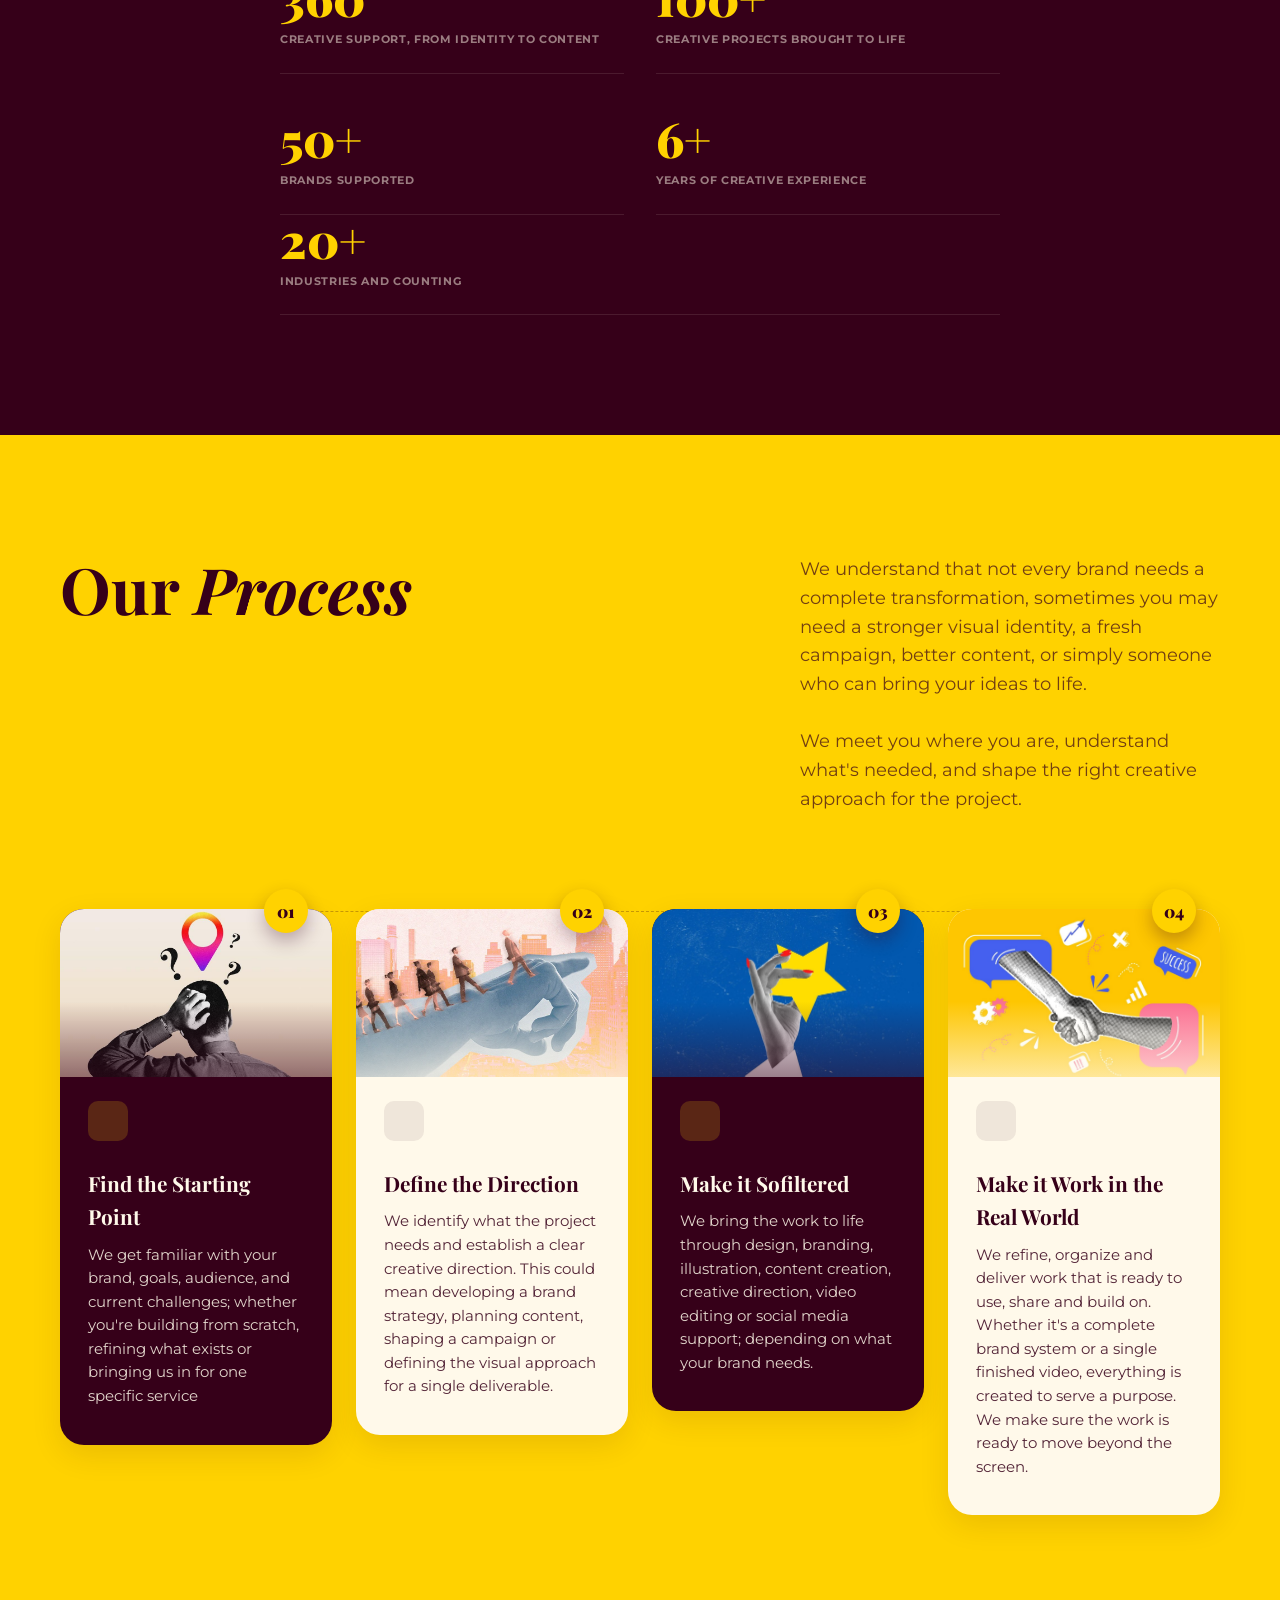
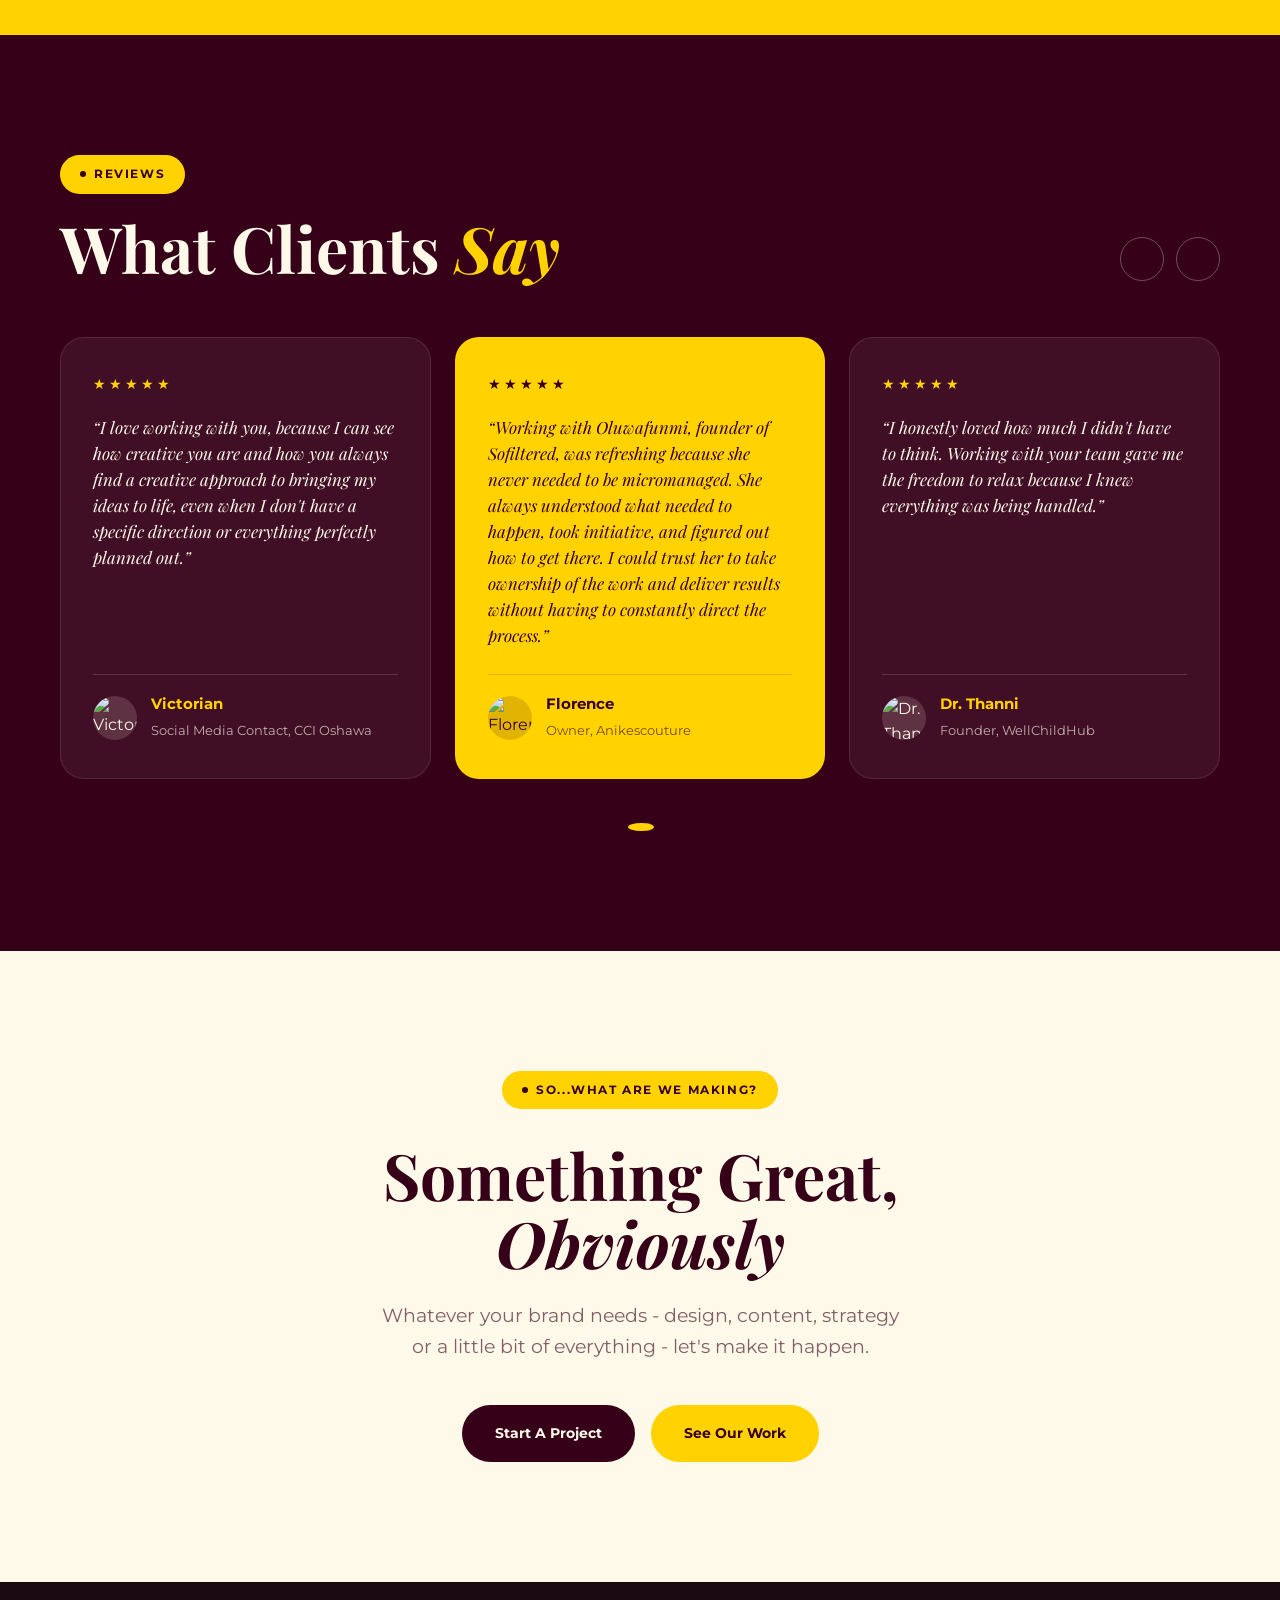
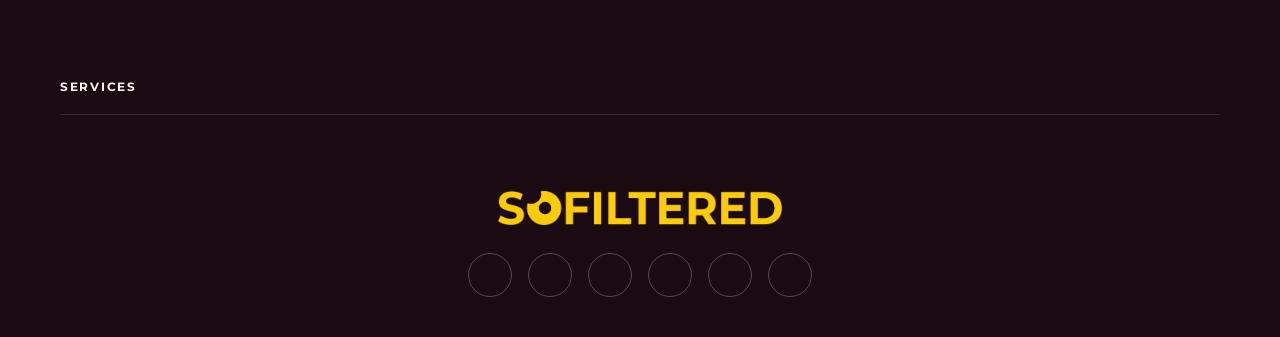
==== commit 533cbc46: "fix: animation balance on the our process page" ====
--- a/index.html
+++ b/index.html
@@ -238,78 +238,89 @@
         </div>
         <div class="process-grid">
           <div class="process-pile">
-          <div class="process-stack-item">
-            <div class="process-card" data-reveal>
-              <div class="process-card__cover">
-                <img src="img/process-starting-point.png" alt="" />
-              </div>
-              <div class="process-card__icon">
-                <i class="ri-search-eye-line"></i>
-              </div>
-              <span class="process-card__number">01</span>
-              <h3>Find the Starting Point</h3>
-              <p>
-                We get familiar with your brand, goals, audience, and current
-                challenges; whether you're building from scratch, refining what
-                exists or bringing us in for one specific service
-              </p>
-            </div>
-          </div>
-          <div class="process-stack-item">
-            <div class="process-card" data-reveal>
-              <div class="process-card__cover">
-                <img src="img/process-definining-direction-1.png" alt="" />
-              </div>
-              <div class="process-card__icon">
-                <i class="ri-lightbulb-flash-line"></i>
-              </div>
-              <span class="process-card__number">02</span>
-              <h3>Define the Direction</h3>
-              <p>
-                We identify what the project needs and establish a clear
-                creative direction. This could mean developing a brand strategy,
-                planning content, shaping a campaign or defining the visual
-                approach for a single deliverable.
-              </p>
-            </div>
-          </div>
-          <div class="process-stack-item">
-            <div class="process-card" data-reveal>
-              <div class="process-card__cover">
-                <img src="img/process-make-sofiltered.png" alt="" />
-              </div>
-              <div class="process-card__icon">
-                <i class="ri-brush-line"></i>
-              </div>
-              <span class="process-card__number">03</span>
-              <h3>Make it Sofiltered</h3>
-              <p>
-                We bring the work to life through design, branding,
-                illustration, content creation, creative direction, video
-                editing or social media support; depending on what your brand
-                needs.
-              </p>
-            </div>
-          </div>
-          <div class="process-stack-item">
-            <div class="process-card" data-reveal>
-              <div class="process-card__cover">
-                <img src="img/process-success.png" alt="" />
-              </div>
-              <div class="process-card__icon">
-                <i class="ri-rocket-2-line"></i>
-              </div>
-              <span class="process-card__number">04</span>
-              <h3>Make it Work in the Real World</h3>
-              <p>
-                We refine, organize and deliver work that is ready to use, share
-                and build on. Whether it's a complete brand system or a single
-                finished video, everything is created to serve a purpose. We
-                make sure the work is ready to move beyond the screen.
-              </p>
-            </div>
-          </div>
-          </div>
+            <div class="process-stack-item">
+              <div class="process-card" data-reveal>
+                <div class="process-card__cover">
+                  <img src="img/process-starting-point.png" alt="" />
+                </div>
+                <div class="process-card__icon">
+                  <i class="ri-search-eye-line"></i>
+                </div>
+                <span class="process-card__number">01</span>
+                <h3>Find the Starting Point</h3>
+                <p>
+                  We get familiar with your brand, goals, audience, and current
+                  challenges; whether you're building from scratch, refining
+                  what exists or bringing us in for one specific service
+                </p>
+              </div>
+            </div>
+            <div class="process-stack-item">
+              <div class="process-card" data-reveal>
+                <div class="process-card__cover">
+                  <img src="img/process-definining-direction-1.png" alt="" />
+                </div>
+                <div class="process-card__icon">
+                  <i class="ri-lightbulb-flash-line"></i>
+                </div>
+                <span class="process-card__number">02</span>
+                <h3>Define the Direction</h3>
+                <p>
+                  We identify what the project needs and establish a clear
+                  creative direction. This could mean developing a brand
+                  strategy, planning content, shaping a campaign or defining the
+                  visual approach for a single deliverable.
+                </p>
+              </div>
+            </div>
+            <div class="process-stack-item">
+              <div class="process-card" data-reveal>
+                <div class="process-card__cover">
+                  <img src="img/process-make-sofiltered.png" alt="" />
+                </div>
+                <div class="process-card__icon">
+                  <i class="ri-brush-line"></i>
+                </div>
+                <span class="process-card__number">03</span>
+                <h3>Make it Sofiltered</h3>
+                <p>
+                  We bring the work to life through design, branding,
+                  illustration, content creation, creative direction, video
+                  editing or social media support; depending on what your brand
+                  needs.
+                </p>
+              </div>
+            </div>
+            <div class="process-stack-item">
+              <div class="process-card" data-reveal>
+                <div class="process-card__cover">
+                  <img src="img/process-success.png" alt="" />
+                </div>
+                <div class="process-card__icon">
+                  <i class="ri-rocket-2-line"></i>
+                </div>
+                <span class="process-card__number">04</span>
+                <h3>Make it Work in the Real World</h3>
+                <p>
+                  We refine, organize and deliver work that is ready to use,
+                  share and build on. Whether it's a complete brand system or a
+                  single finished video, everything is created to serve a
+                  purpose. We make sure the work is ready to move beyond the
+                  screen.
+                </p>
+              </div>
+            </div>
+          </div>
+        </div>
+        <div class="process-breaks">
+          <br />
+          <br />
+          <br />
+          <br />
+          <br />
+          <br />
+          <br />
+          <br />
         </div>
       </div>
     </section>
@@ -484,7 +495,10 @@
             <a href="#" class="social-circle" aria-label="Behance"
               ><i class="ri-behance-fill"></i
             ></a>
-            <a href="mailto:hello@sofiltered.com" class="social-circle" aria-label="Email"
+            <a
+              href="mailto:hello@sofiltered.com"
+              class="social-circle"
+              aria-label="Email"
               ><i class="ri-mail-line"></i
             ></a>
             <a href="#" class="social-circle" aria-label="WhatsApp"
--- a/css/style.css
+++ b/css/style.css
@@ -346,9 +346,9 @@
 }
 
 .site-nav.is-scrolled {
-  background: rgba(255, 255, 255, 0.96);
+  background: rgba(54, 0, 25, 0.96);
   backdrop-filter: blur(8px);
-  box-shadow: 0 4px 24px rgba(54, 0, 25, 0.08);
+  box-shadow: 0 4px 24px rgba(0, 0, 0, 0.25);
   padding: 14px 0;
 }
 
@@ -381,34 +381,28 @@
   display: none;
 }
 
-/* Nav starts over a dark hero — swap to the yellow logo and light text
-   until the bar scrolls to its white/frosted state */
-.site-nav--dark-hero .logo__img--dark {
+/* Light branding (yellow logo, cream text) whenever the nav sits on a dark
+   surface — either a dark hero underneath it, or its own wine-colored
+   scrolled background. It only falls back to the wine logo/text when
+   unscrolled on a page whose hero is light. */
+.site-nav--dark-hero .logo__img--dark,
+.site-nav.is-scrolled .logo__img--dark {
   display: none;
 }
-.site-nav--dark-hero .logo__img--light {
+.site-nav--dark-hero .logo__img--light,
+.site-nav.is-scrolled .logo__img--light {
   display: inline-block;
 }
-.site-nav--dark-hero.is-scrolled .logo__img--dark {
-  display: inline-block;
-}
-.site-nav--dark-hero.is-scrolled .logo__img--light {
-  display: none;
-}
-
-.site-nav--dark-hero .nav-toggle {
+
+.site-nav--dark-hero .nav-toggle,
+.site-nav.is-scrolled .nav-toggle {
   color: var(--cream);
 }
-.site-nav--dark-hero.is-scrolled .nav-toggle {
-  color: var(--wine);
-}
 
 @media (min-width: 901px) {
-  .site-nav--dark-hero .nav-links a {
+  .site-nav--dark-hero .nav-links a,
+  .site-nav.is-scrolled .nav-links a {
     color: var(--cream);
-  }
-  .site-nav--dark-hero.is-scrolled .nav-links a {
-    color: var(--wine);
   }
 }
 
@@ -505,6 +499,12 @@
     animation: introDrop 0.7s var(--ease-collect) both;
     animation-delay: 0.16s;
   }
+
+  /* the drawer itself is always cream, so its close icon must stay wine
+     regardless of the dark-hero/scrolled state that colors the rest of the bar */
+  .site-nav .nav-links.is-open ~ .nav-toggle {
+    color: var(--wine);
+  }
 }
 
 /* Floating "Book Now" pill */
@@ -1507,6 +1507,16 @@
 .process-card p {
   font-size: 0.92rem;
   opacity: 0.85;
+}
+
+.process-breaks {
+  display: none;
+}
+
+@media (max-width: 560px) {
+  .process-breaks {
+    display: block;
+  }
 }
 
 /* ==========================================================================
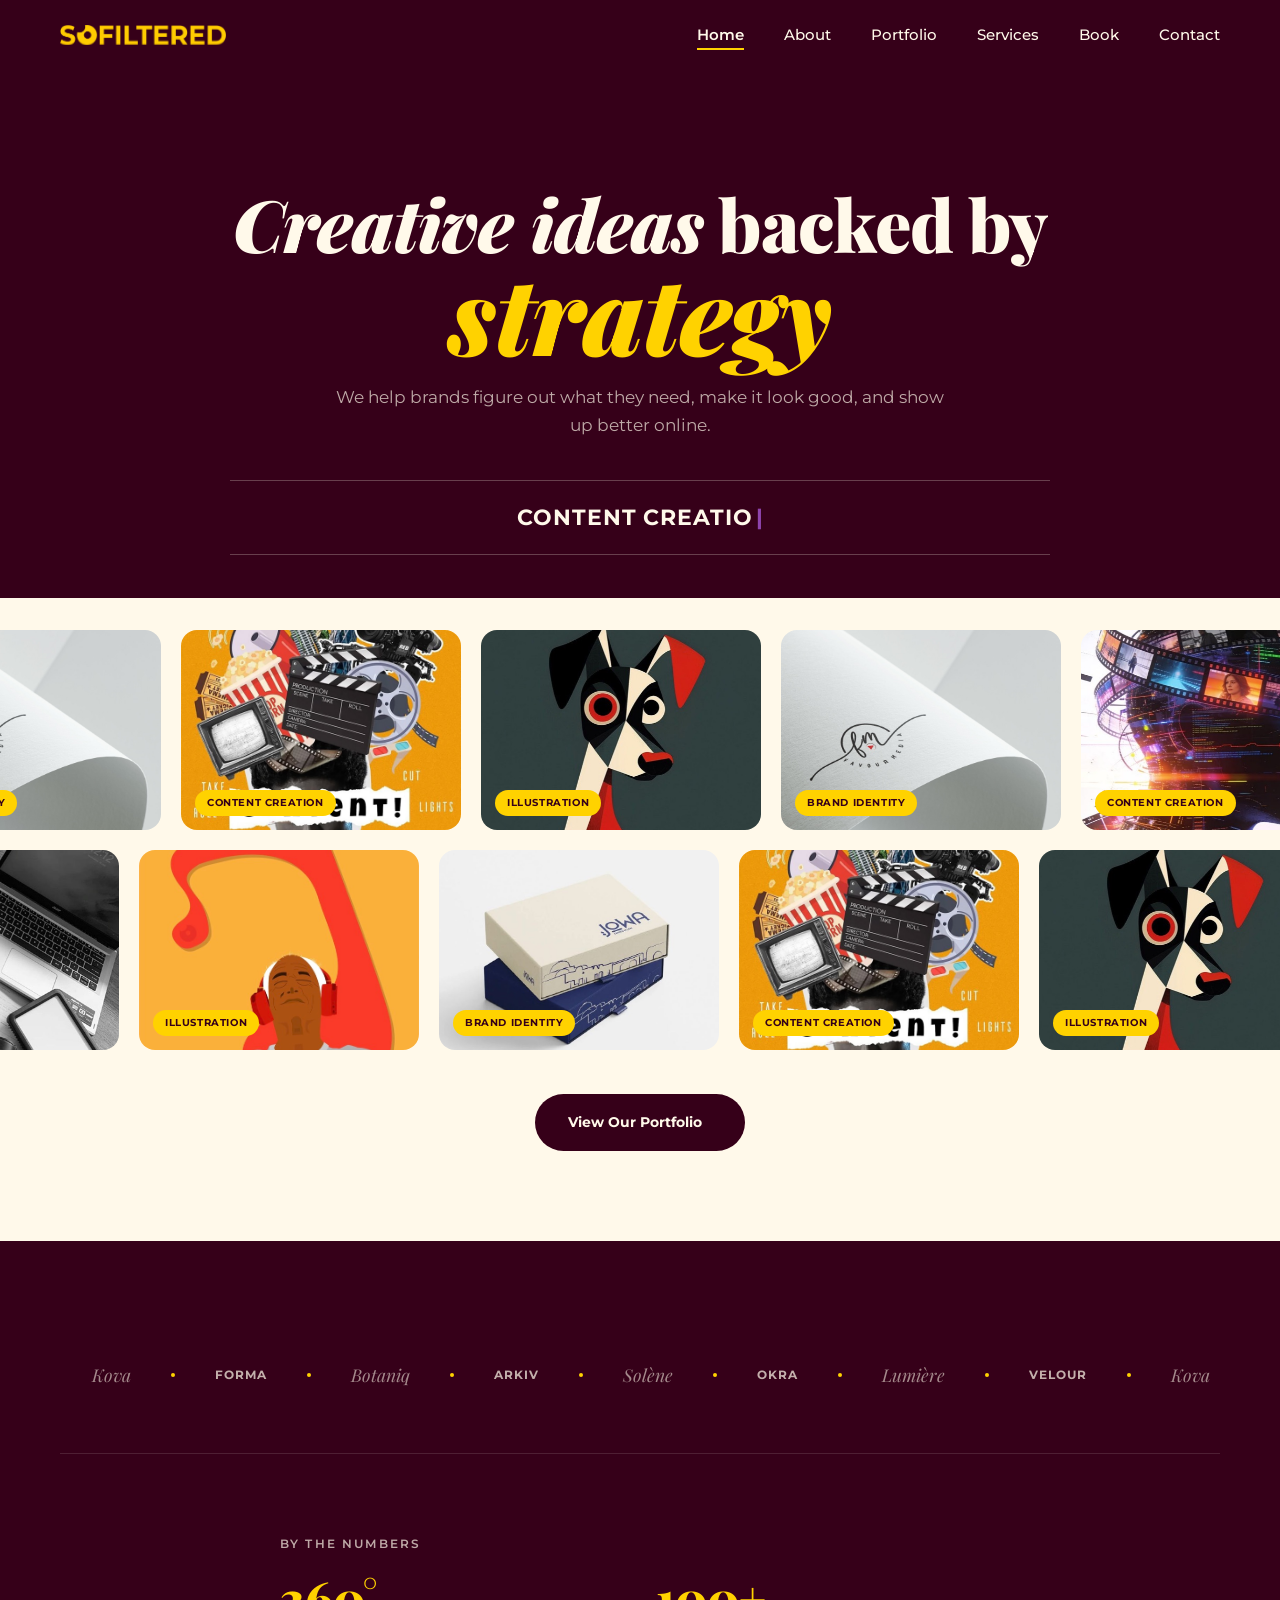
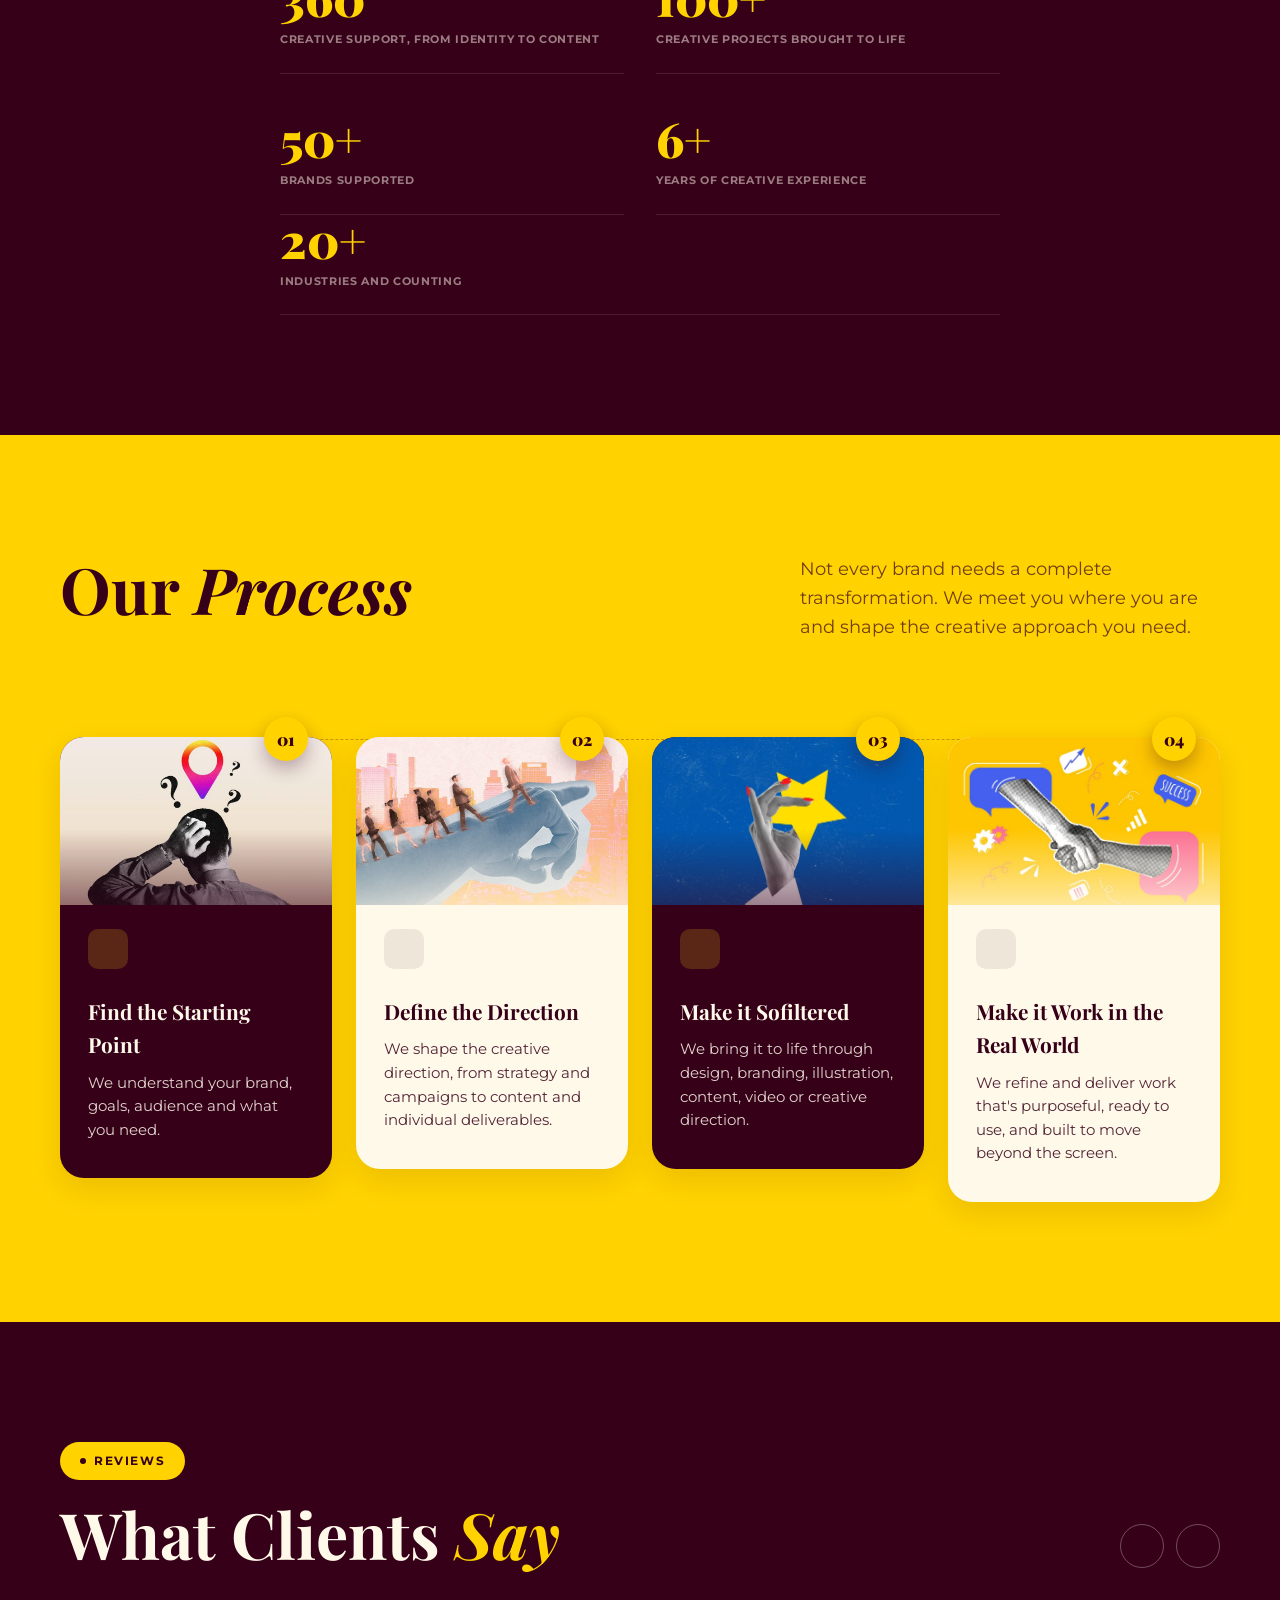
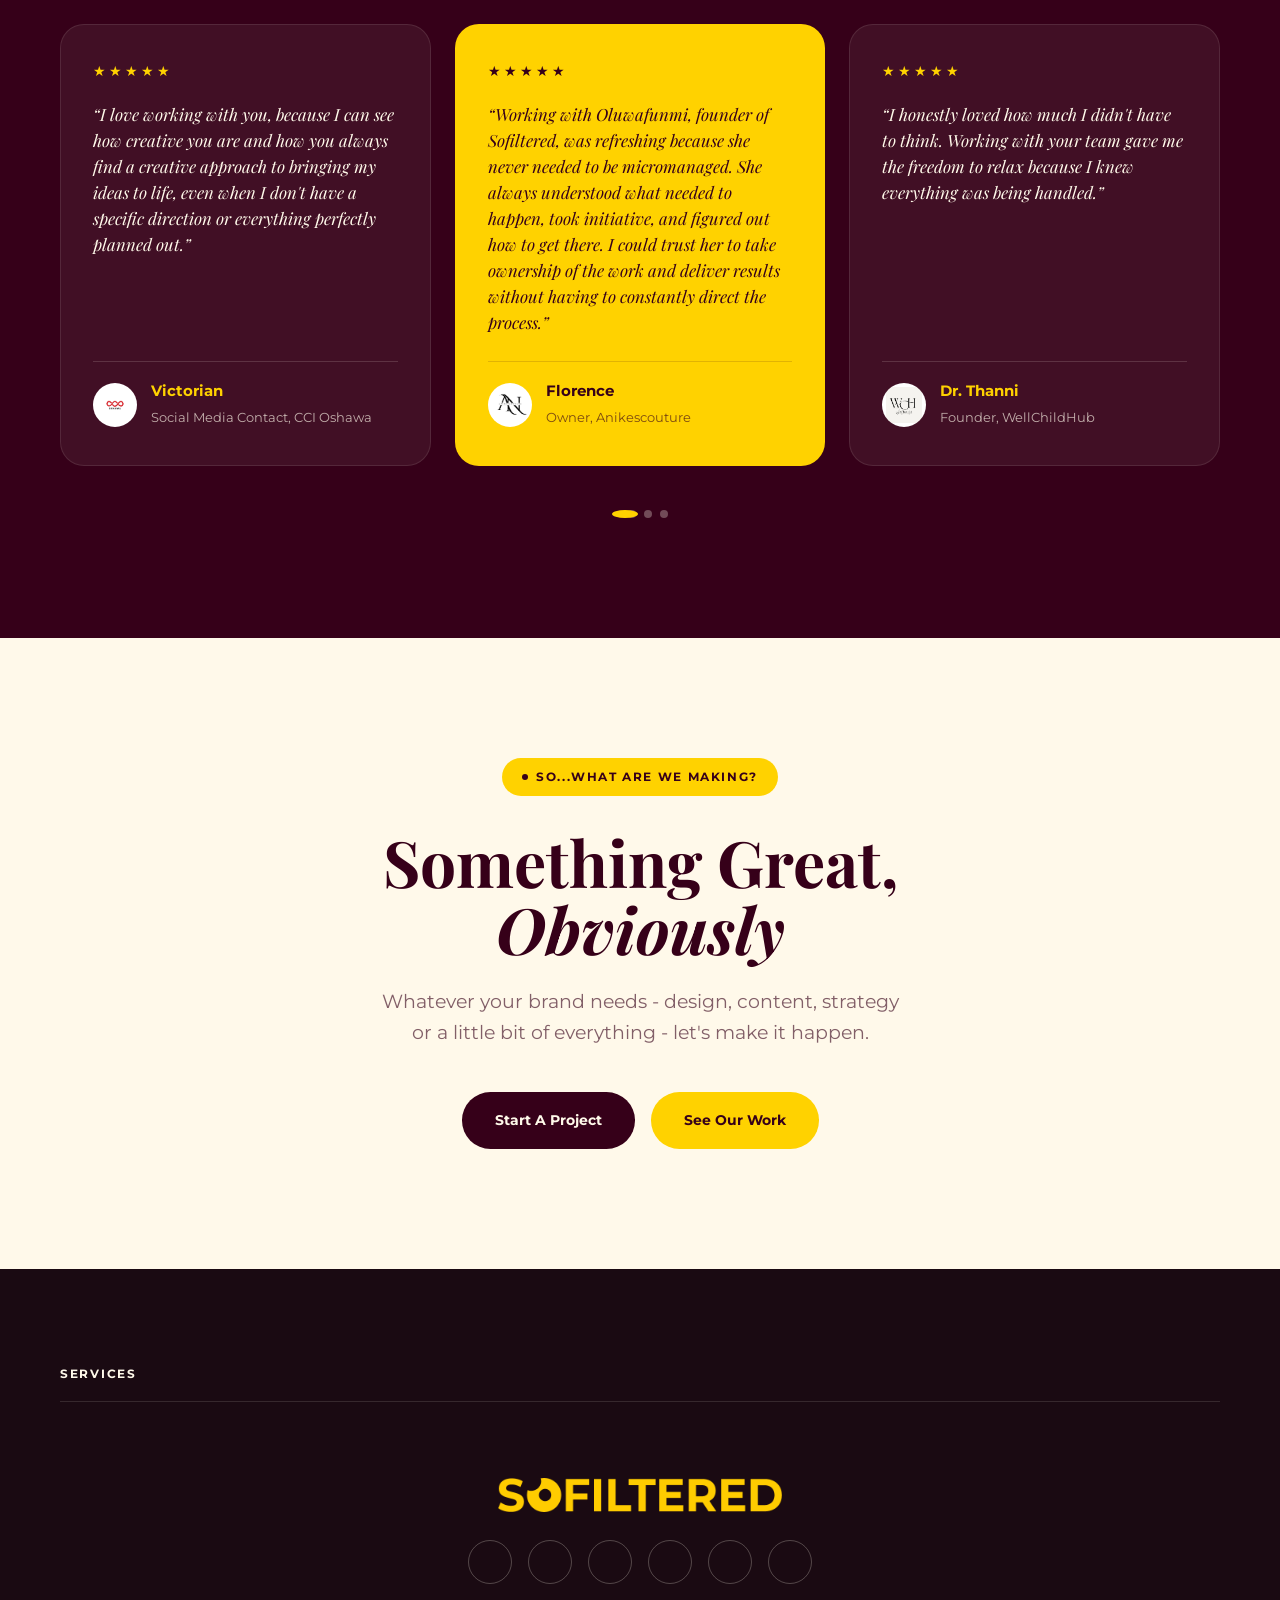
==== commit bca67391: "fix: added actual logos to the review cards" ====
--- a/index.html
+++ b/index.html
@@ -228,12 +228,8 @@
             Our <span style="font-style: italic">Process</span>
           </h2>
           <p class="lede" style="color: rgba(54, 0, 25, 0.7); max-width: 420px">
-            We understand that not every brand needs a complete transformation,
-            sometimes you may need a stronger visual identity, a fresh campaign,
-            better content, or simply someone who can bring your ideas to life.
-            <br /><br />
-            We meet you where you are, understand what's needed, and shape the
-            right creative approach for the project.
+            Not every brand needs a complete transformation. We meet you where
+            you are and shape the creative approach you need.
           </p>
         </div>
         <div class="process-grid">
@@ -249,9 +245,7 @@
                 <span class="process-card__number">01</span>
                 <h3>Find the Starting Point</h3>
                 <p>
-                  We get familiar with your brand, goals, audience, and current
-                  challenges; whether you're building from scratch, refining
-                  what exists or bringing us in for one specific service
+                  We understand your brand, goals, audience and what you need.
                 </p>
               </div>
             </div>
@@ -266,10 +260,8 @@
                 <span class="process-card__number">02</span>
                 <h3>Define the Direction</h3>
                 <p>
-                  We identify what the project needs and establish a clear
-                  creative direction. This could mean developing a brand
-                  strategy, planning content, shaping a campaign or defining the
-                  visual approach for a single deliverable.
+                  We shape the creative direction, from strategy and campaigns
+                  to content and individual deliverables.
                 </p>
               </div>
             </div>
@@ -284,10 +276,8 @@
                 <span class="process-card__number">03</span>
                 <h3>Make it Sofiltered</h3>
                 <p>
-                  We bring the work to life through design, branding,
-                  illustration, content creation, creative direction, video
-                  editing or social media support; depending on what your brand
-                  needs.
+                  We bring it to life through design, branding, illustration,
+                  content, video or creative direction.
                 </p>
               </div>
             </div>
@@ -302,11 +292,8 @@
                 <span class="process-card__number">04</span>
                 <h3>Make it Work in the Real World</h3>
                 <p>
-                  We refine, organize and deliver work that is ready to use,
-                  share and build on. Whether it's a complete brand system or a
-                  single finished video, everything is created to serve a
-                  purpose. We make sure the work is ready to move beyond the
-                  screen.
+                  We refine and deliver work that's purposeful, ready to use,
+                  and built to move beyond the screen.
                 </p>
               </div>
             </div>
@@ -356,11 +343,12 @@
                 everything perfectly planned out.”
               </blockquote>
               <div class="testi-card__person">
-                <img
-                  class="testi-avatar"
-                  src="https://api.dicebear.com/9.x/notionists/svg?seed=Victorian&backgroundColor=fff9ea"
-                  alt="Victorian"
-                />
+                <div
+                  class="testi-avatar testi-avatar--logo"
+                  style="background-image: url('img/cci_oshawa.jpeg')"
+                  role="img"
+                  aria-label="Victorian"
+                ></div>
                 <div>
                   <strong>Victorian</strong
                   ><span>Social Media Contact, CCI Oshawa</span>
@@ -378,11 +366,12 @@
                 process.”
               </blockquote>
               <div class="testi-card__person">
-                <img
-                  class="testi-avatar"
-                  src="https://api.dicebear.com/9.x/notionists/svg?seed=Florence&backgroundColor=fff9ea"
-                  alt="Florence"
-                />
+                <div
+                  class="testi-avatar testi-avatar--logo"
+                  style="background-image: url('img/anikescouture.png')"
+                  role="img"
+                  aria-label="Florence"
+                ></div>
                 <div>
                   <strong>Florence</strong><span>Owner, Anikescouture</span>
                 </div>
@@ -396,13 +385,54 @@
                 was being handled.”
               </blockquote>
               <div class="testi-card__person">
-                <img
-                  class="testi-avatar"
-                  src="https://api.dicebear.com/9.x/notionists/svg?seed=Dr.%20Thanni&backgroundColor=fff9ea"
-                  alt="Dr. Thanni"
-                />
+                <div
+                  class="testi-avatar testi-avatar--logo"
+                  style="background-image: url('img/wellchildhub.png')"
+                  role="img"
+                  aria-label="Dr. Thanni"
+                ></div>
                 <div>
                   <strong>Dr. Thanni</strong><span>Founder, WellChildHub</span>
+                </div>
+              </div>
+            </div>
+            <div class="testi-card">
+              <div class="stars">★★★★★</div>
+              <blockquote>
+                “I really loved the final edits and how you were able to capture
+                the energy and atmosphere of the movie screening beautifully.
+                The videos came together really good, well done!”
+              </blockquote>
+              <div class="testi-card__person">
+                <div
+                  class="testi-avatar testi-avatar--logo"
+                  style="background-image: url('img/blindside.PNG')"
+                  role="img"
+                  aria-label="Omolola"
+                ></div>
+                <div>
+                  <strong>Omolola</strong><span>Producer, Blindside</span>
+                </div>
+              </div>
+            </div>
+            <div class="testi-card">
+              <div class="stars">★★★★★</div>
+              <blockquote>
+                “I truly appreciate all the hard work and dedication the team
+                put in throughout the past month. The comprehensive report was
+                especially helpful, and it has been a pleasure working with you.
+                Thank you for your professionalism, attention to detail, and the
+                quality of work delivered.”
+              </blockquote>
+              <div class="testi-card__person">
+                <div
+                  class="testi-avatar testi-avatar--logo"
+                  style="background-image: url('img/anhelocandles.png')"
+                  role="img"
+                  aria-label="Inioluwa"
+                ></div>
+                <div>
+                  <strong>Inioluwa</strong><span>Founder, Anhelocandle</span>
                 </div>
               </div>
             </div>
@@ -418,7 +448,9 @@
                   src="https://api.dicebear.com/9.x/notionists/svg?seed=Ibukun&backgroundColor=fff9ea"
                   alt="Ibukun"
                 />
-                <div><strong>Ibukun</strong><span>Client</span></div>
+                <div>
+                  <strong>Ibukun</strong><span>Video Editing Client</span>
+                </div>
               </div>
             </div>
           </div>
--- a/css/style.css
+++ b/css/style.css
@@ -629,7 +629,7 @@
 
 .hero {
   padding-top: 118px;
-  min-height: 100vh;
+  /* min-height: 100vh; */
   display: flex;
   flex-direction: column;
   justify-content: flex-start;
@@ -1628,8 +1628,23 @@
   object-fit: cover;
   flex-shrink: 0;
 }
-.testi-card:nth-child(even) .testi-avatar {
-  background: rgba(54, 0, 25, 0.15);
+
+/* a background-image zoom keeps the 44px circle itself fixed — background-size
+   controls how zoomed the logo looks inside it, independent of the container.
+   Each avatar sets its own background-image inline; this just shares the sizing. */
+.testi-avatar--logo {
+  background-size: contain;
+  background-position: center;
+  background-repeat: no-repeat;
+  background-origin: content-box;
+  background-color: #fff;
+  padding: 4px;
+}
+
+/* logo avatars always need a solid white backdrop to read clearly, even on
+   the gold-themed even cards */
+.testi-card:nth-child(even) .testi-avatar--logo {
+  background-color: #fff;
 }
 
 .testi-card__person strong {
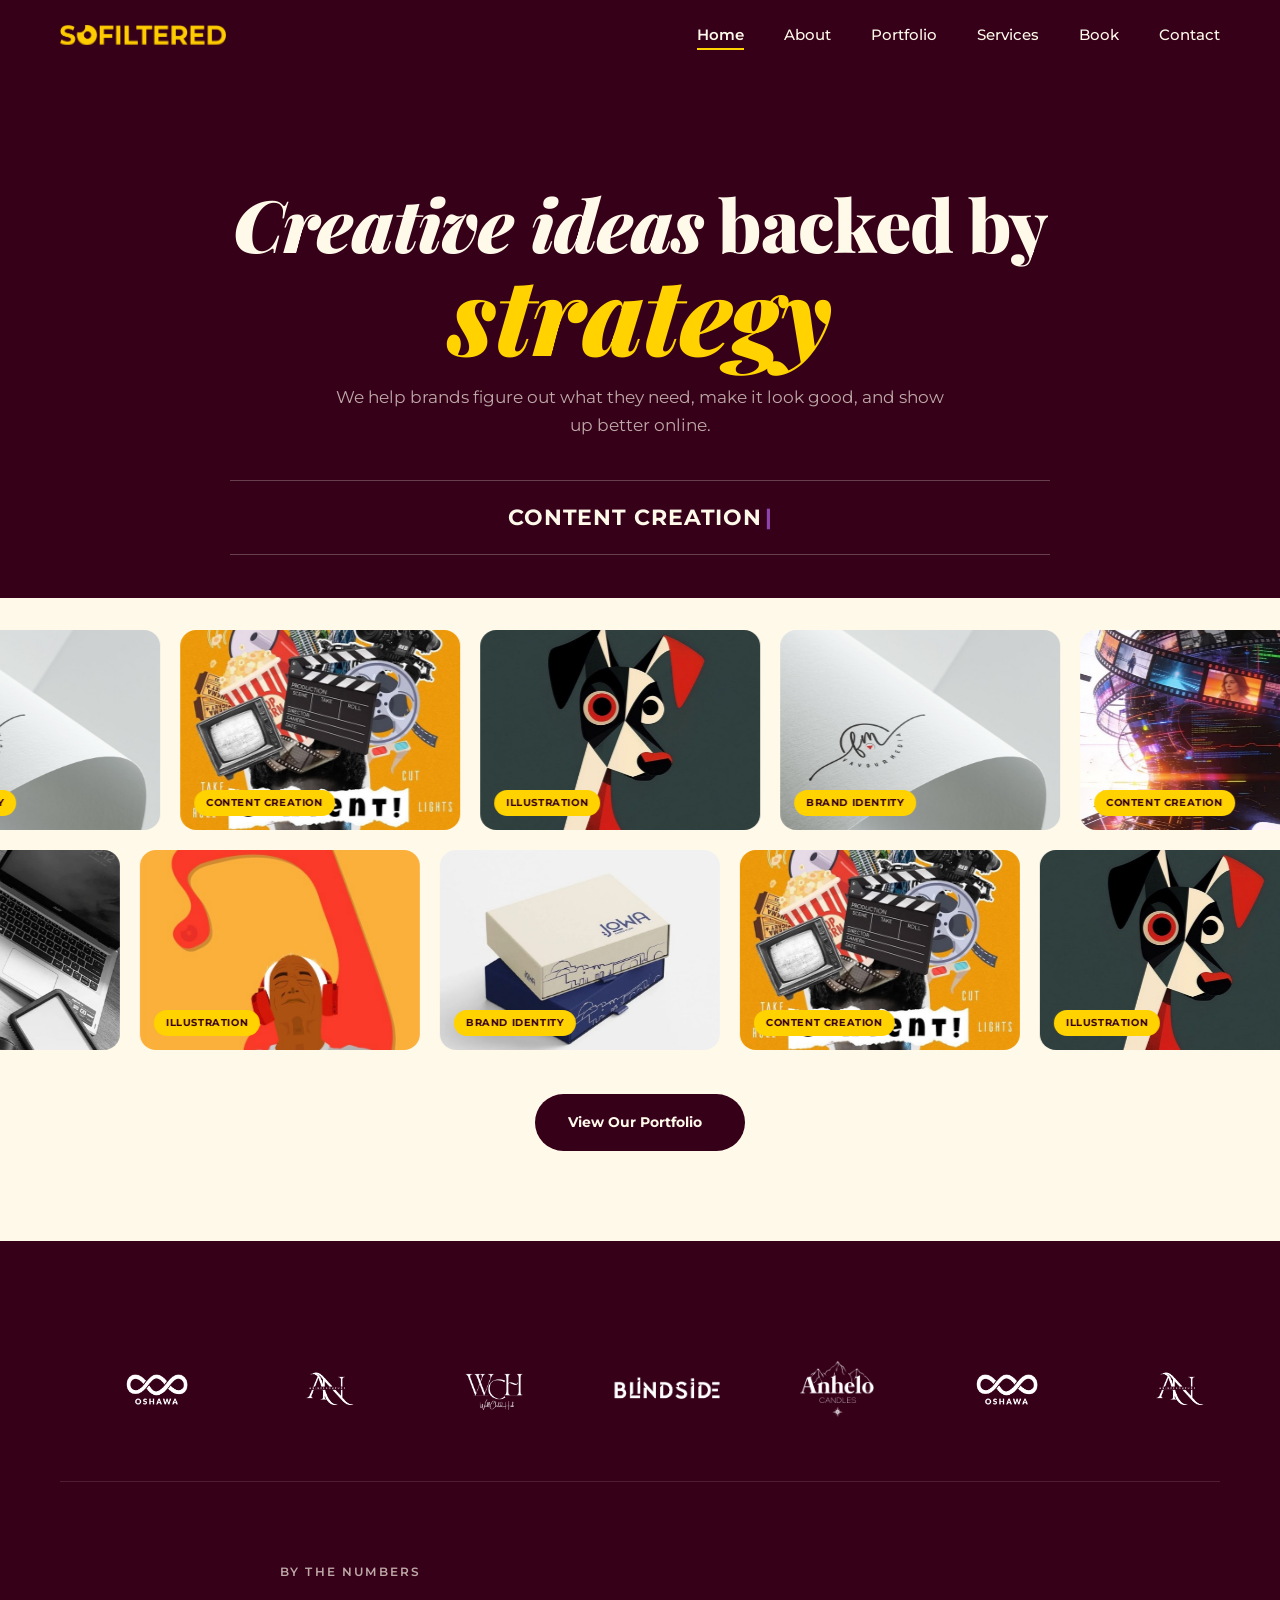
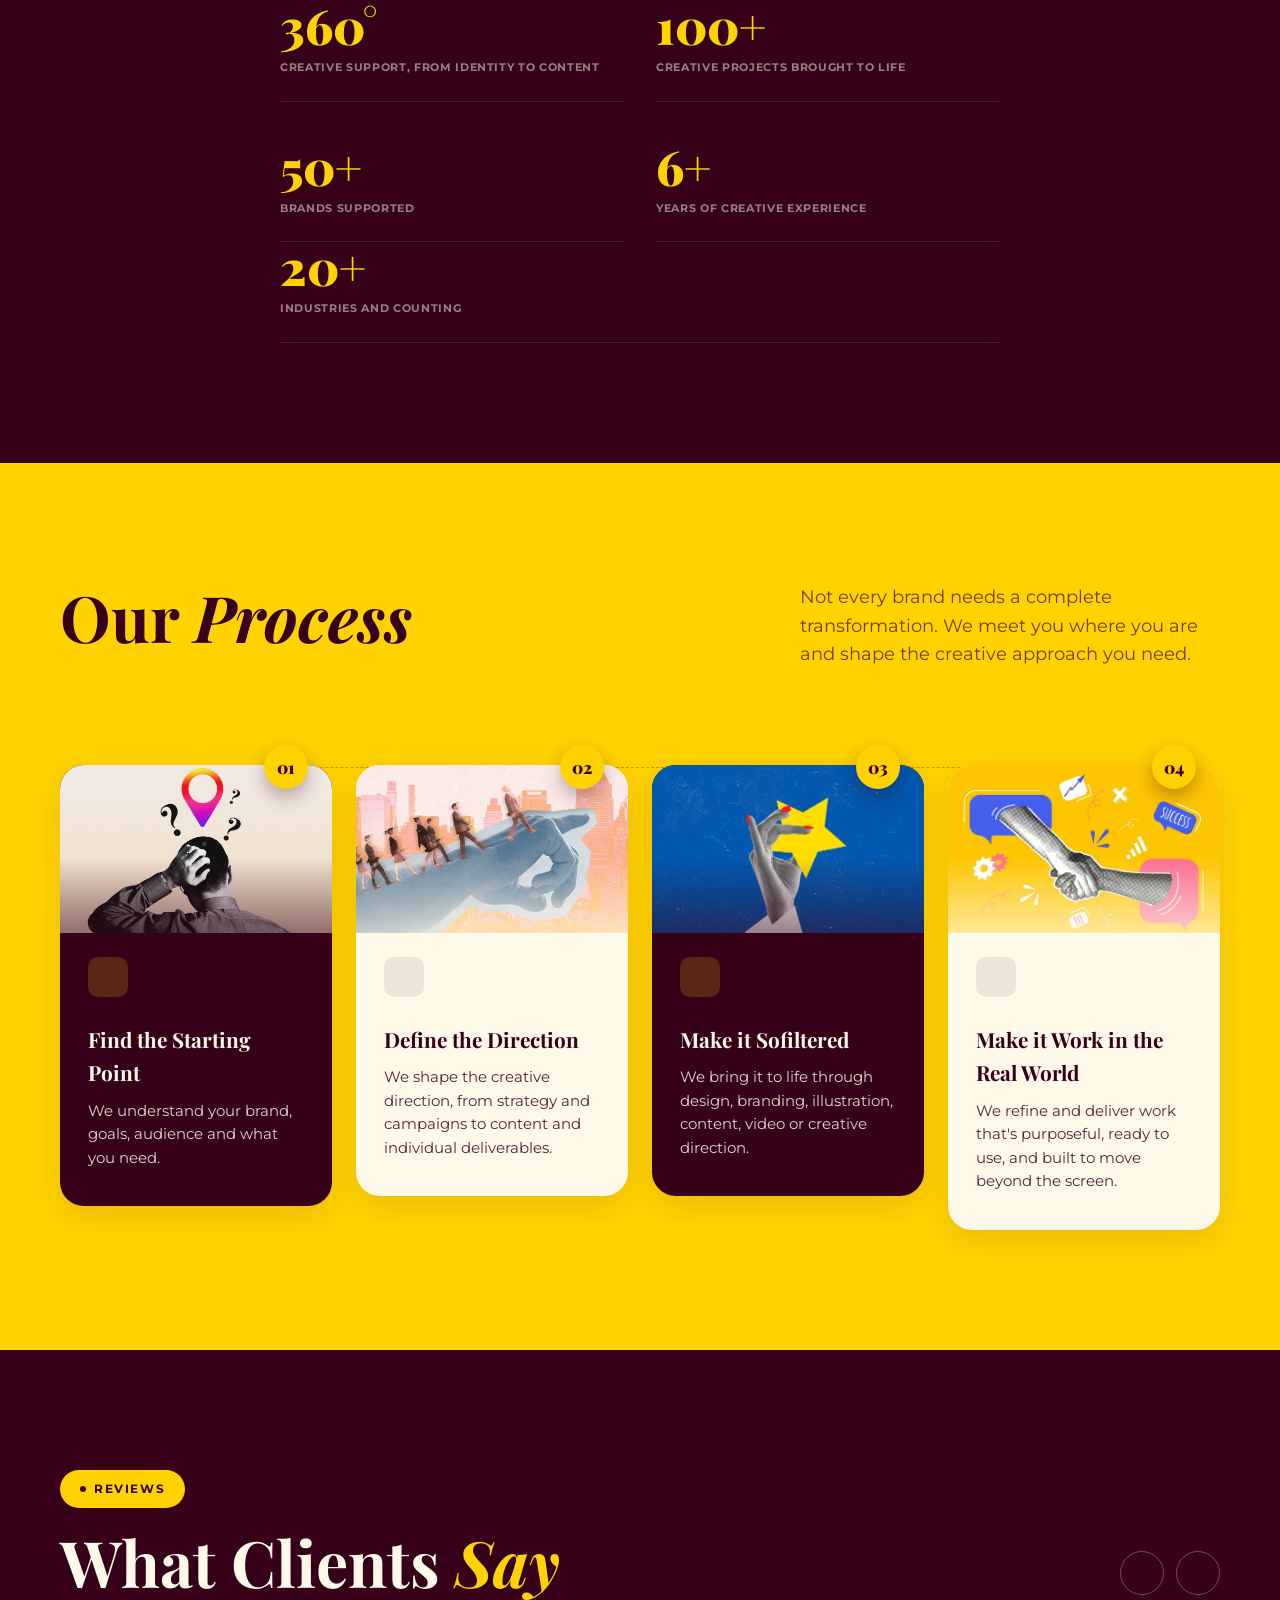
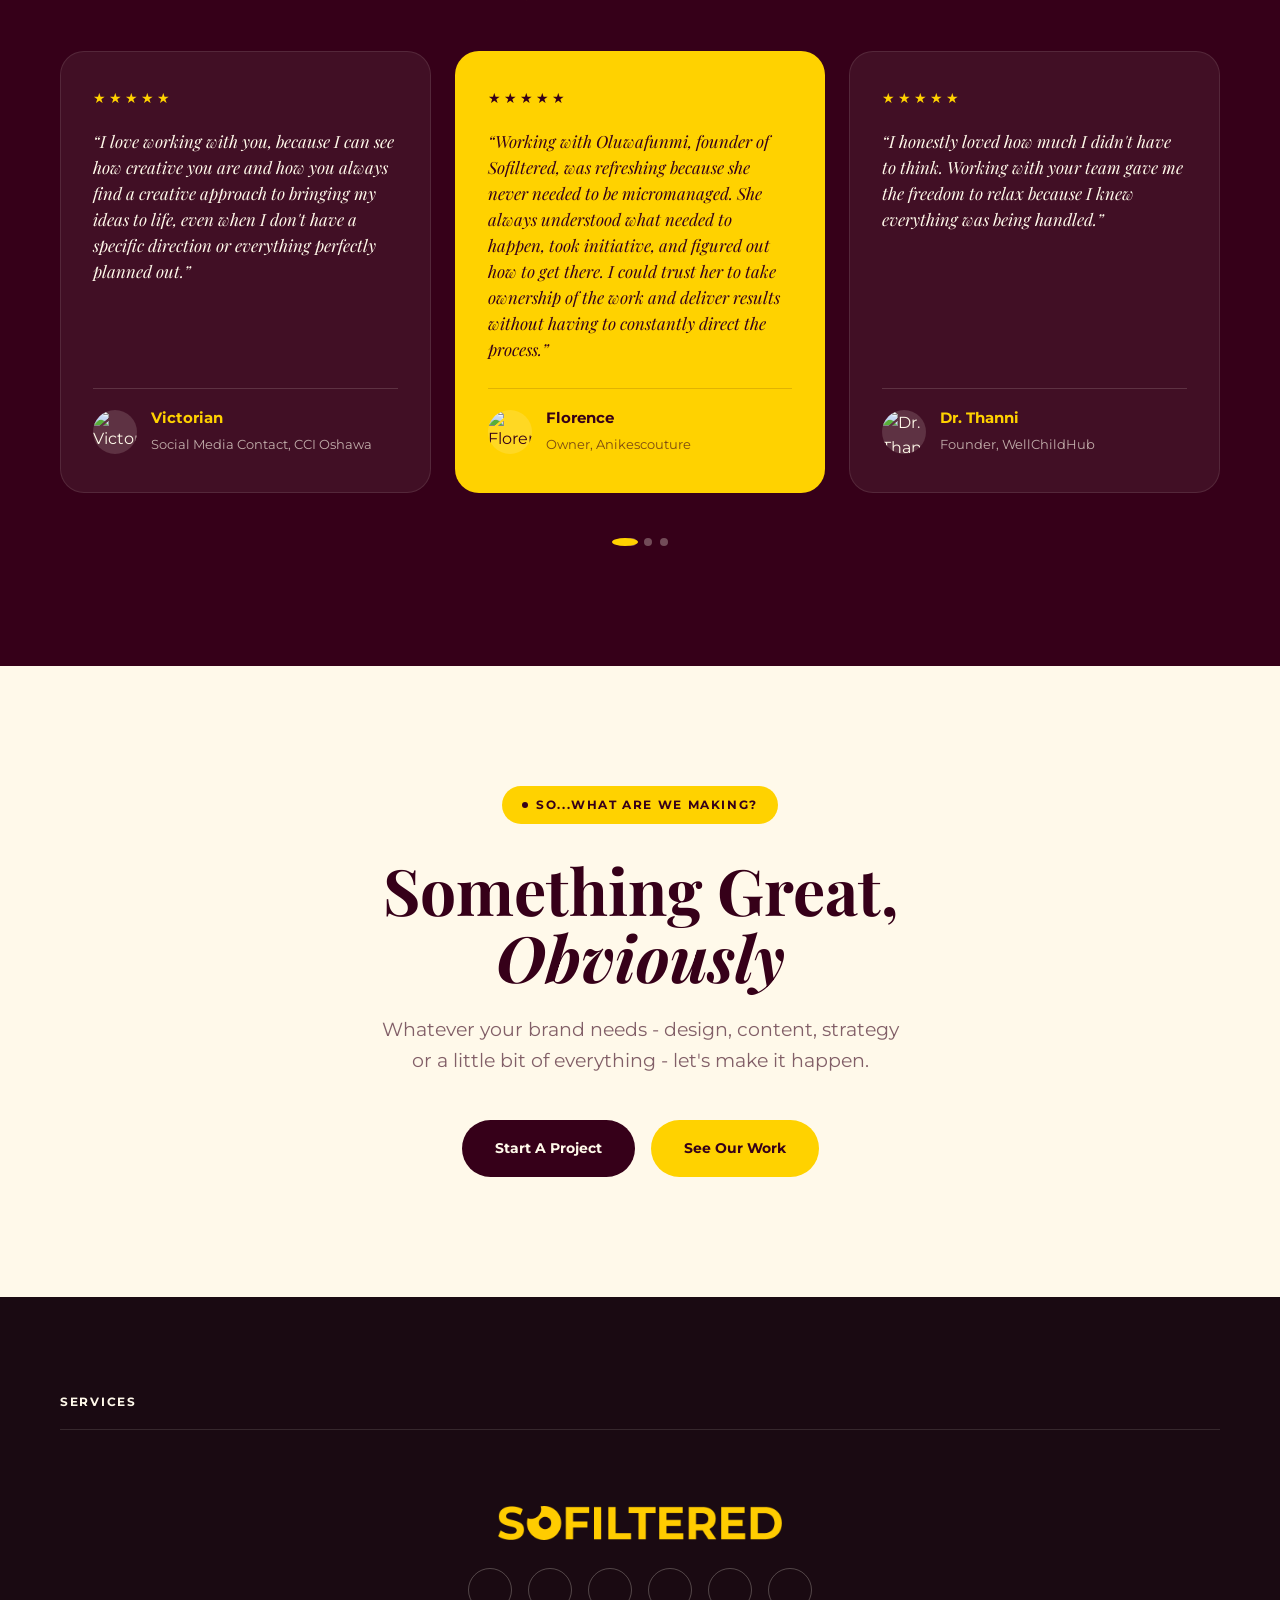
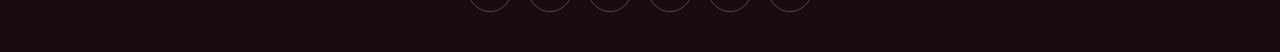
==== commit 4c6c0fe8: "fix: use logo as carousel 2" ====
--- a/index.html
+++ b/index.html
@@ -160,30 +160,36 @@
           <!-- <span class="badge">The SOFILTERED Way</span> -->
           <div class="brand-strip">
             <div class="logo-slider__track">
-              <span>Kova</span><span class="logo-slider__dot"></span>
-              <span class="alt">Forma</span
-              ><span class="logo-slider__dot"></span> <span>Botaniq</span
-              ><span class="logo-slider__dot"></span>
-              <span class="alt">Arkiv</span
-              ><span class="logo-slider__dot"></span> <span>Solène</span
-              ><span class="logo-slider__dot"></span>
-              <span class="alt">Okra</span
-              ><span class="logo-slider__dot"></span> <span>Lumière</span
-              ><span class="logo-slider__dot"></span>
-              <span class="alt">Velour</span
-              ><span class="logo-slider__dot"></span> <span>Kova</span
-              ><span class="logo-slider__dot"></span>
-              <span class="alt">Forma</span
-              ><span class="logo-slider__dot"></span> <span>Botaniq</span
-              ><span class="logo-slider__dot"></span>
-              <span class="alt">Arkiv</span
-              ><span class="logo-slider__dot"></span> <span>Solène</span
-              ><span class="logo-slider__dot"></span>
-              <span class="alt">Okra</span
-              ><span class="logo-slider__dot"></span> <span>Lumière</span
-              ><span class="logo-slider__dot"></span>
-              <span class="alt">Velour</span
-              ><span class="logo-slider__dot"></span>
+              <img class="logo-slider__logo" src="img/cci_oshawa-white.png" alt="CCI Oshawa" />
+              <img class="logo-slider__logo" src="img/anikescouture-white.png" alt="Anikescouture" />
+              <img class="logo-slider__logo" src="img/wellchildhub-white.png" alt="WellChildHub" />
+              <img class="logo-slider__logo" src="img/blindside-white.png" alt="Blindside" />
+              <img class="logo-slider__logo" src="img/anhelocandles-white.png" alt="Anhelo Candles" />
+              <img class="logo-slider__logo" src="img/cci_oshawa-white.png" alt="" aria-hidden="true" />
+              <img class="logo-slider__logo" src="img/anikescouture-white.png" alt="" aria-hidden="true" />
+              <img class="logo-slider__logo" src="img/wellchildhub-white.png" alt="" aria-hidden="true" />
+              <img class="logo-slider__logo" src="img/blindside-white.png" alt="" aria-hidden="true" />
+              <img class="logo-slider__logo" src="img/anhelocandles-white.png" alt="" aria-hidden="true" />
+              <img class="logo-slider__logo" src="img/cci_oshawa-white.png" alt="" aria-hidden="true" />
+              <img class="logo-slider__logo" src="img/anikescouture-white.png" alt="" aria-hidden="true" />
+              <img class="logo-slider__logo" src="img/wellchildhub-white.png" alt="" aria-hidden="true" />
+              <img class="logo-slider__logo" src="img/blindside-white.png" alt="" aria-hidden="true" />
+              <img class="logo-slider__logo" src="img/anhelocandles-white.png" alt="" aria-hidden="true" />
+              <img class="logo-slider__logo" src="img/cci_oshawa-white.png" alt="CCI Oshawa" />
+              <img class="logo-slider__logo" src="img/anikescouture-white.png" alt="Anikescouture" />
+              <img class="logo-slider__logo" src="img/wellchildhub-white.png" alt="WellChildHub" />
+              <img class="logo-slider__logo" src="img/blindside-white.png" alt="Blindside" />
+              <img class="logo-slider__logo" src="img/anhelocandles-white.png" alt="Anhelo Candles" />
+              <img class="logo-slider__logo" src="img/cci_oshawa-white.png" alt="" aria-hidden="true" />
+              <img class="logo-slider__logo" src="img/anikescouture-white.png" alt="" aria-hidden="true" />
+              <img class="logo-slider__logo" src="img/wellchildhub-white.png" alt="" aria-hidden="true" />
+              <img class="logo-slider__logo" src="img/blindside-white.png" alt="" aria-hidden="true" />
+              <img class="logo-slider__logo" src="img/anhelocandles-white.png" alt="" aria-hidden="true" />
+              <img class="logo-slider__logo" src="img/cci_oshawa-white.png" alt="" aria-hidden="true" />
+              <img class="logo-slider__logo" src="img/anikescouture-white.png" alt="" aria-hidden="true" />
+              <img class="logo-slider__logo" src="img/wellchildhub-white.png" alt="" aria-hidden="true" />
+              <img class="logo-slider__logo" src="img/blindside-white.png" alt="" aria-hidden="true" />
+              <img class="logo-slider__logo" src="img/anhelocandles-white.png" alt="" aria-hidden="true" />
             </div>
           </div>
         </div>
@@ -343,12 +349,11 @@
                 everything perfectly planned out.”
               </blockquote>
               <div class="testi-card__person">
-                <div
-                  class="testi-avatar testi-avatar--logo"
-                  style="background-image: url('img/cci_oshawa.jpeg')"
-                  role="img"
-                  aria-label="Victorian"
-                ></div>
+                <img
+                  class="testi-avatar"
+                  src="https://api.dicebear.com/9.x/notionists/svg?seed=Victorian&backgroundColor=fff9ea"
+                  alt="Victorian"
+                />
                 <div>
                   <strong>Victorian</strong
                   ><span>Social Media Contact, CCI Oshawa</span>
@@ -366,12 +371,11 @@
                 process.”
               </blockquote>
               <div class="testi-card__person">
-                <div
-                  class="testi-avatar testi-avatar--logo"
-                  style="background-image: url('img/anikescouture.png')"
-                  role="img"
-                  aria-label="Florence"
-                ></div>
+                <img
+                  class="testi-avatar"
+                  src="https://api.dicebear.com/9.x/notionists/svg?seed=Florence&backgroundColor=fff9ea"
+                  alt="Florence"
+                />
                 <div>
                   <strong>Florence</strong><span>Owner, Anikescouture</span>
                 </div>
@@ -385,12 +389,11 @@
                 was being handled.”
               </blockquote>
               <div class="testi-card__person">
-                <div
-                  class="testi-avatar testi-avatar--logo"
-                  style="background-image: url('img/wellchildhub.png')"
-                  role="img"
-                  aria-label="Dr. Thanni"
-                ></div>
+                <img
+                  class="testi-avatar"
+                  src="https://api.dicebear.com/9.x/notionists/svg?seed=Dr.%20Thanni&backgroundColor=fff9ea"
+                  alt="Dr. Thanni"
+                />
                 <div>
                   <strong>Dr. Thanni</strong><span>Founder, WellChildHub</span>
                 </div>
@@ -404,12 +407,11 @@
                 The videos came together really good, well done!”
               </blockquote>
               <div class="testi-card__person">
-                <div
-                  class="testi-avatar testi-avatar--logo"
-                  style="background-image: url('img/blindside.PNG')"
-                  role="img"
-                  aria-label="Omolola"
-                ></div>
+                <img
+                  class="testi-avatar"
+                  src="https://api.dicebear.com/9.x/notionists/svg?seed=Miss+Omolola&backgroundColor=fff9ea"
+                  alt="Omolola"
+                />
                 <div>
                   <strong>Omolola</strong><span>Producer, Blindside</span>
                 </div>
@@ -425,12 +427,11 @@
                 quality of work delivered.”
               </blockquote>
               <div class="testi-card__person">
-                <div
-                  class="testi-avatar testi-avatar--logo"
-                  style="background-image: url('img/anhelocandles.png')"
-                  role="img"
-                  aria-label="Inioluwa"
-                ></div>
+                <img
+                  class="testi-avatar"
+                  src="https://api.dicebear.com/9.x/notionists/svg?seed=Inioluwa&backgroundColor=fff9ea"
+                  alt="Inioluwa"
+                />
                 <div>
                   <strong>Inioluwa</strong><span>Founder, Anhelocandle</span>
                 </div>
--- a/css/style.css
+++ b/css/style.css
@@ -1130,34 +1130,20 @@
   gap: 40px;
   width: max-content;
   padding: 0 32px;
-  animation: sfLogoSlide 22s linear infinite;
-}
-
-.logo-slider__track span {
-  font-family: var(--font-display);
-  font-style: italic;
-  font-size: 1.1rem;
-  color: rgba(255, 249, 234, 0.55);
-  white-space: nowrap;
-}
-
-.logo-slider__track span.alt {
-  font-family: var(--font-body);
-  font-style: normal;
-  font-weight: 700;
-  letter-spacing: 0.08em;
-  text-transform: uppercase;
-  font-size: 0.78rem;
-  color: rgba(255, 249, 234, 0.7);
-}
-
-.logo-slider__dot {
-  width: 4px;
-  height: 4px;
-  border-radius: 50%;
-  background: var(--gold);
-  display: inline-block;
+  animation: sfLogoSlide 66s linear infinite;
+}
+
+.logo-slider__logo {
+  height: 56px;
+  width: 130px;
+  object-fit: contain;
   flex-shrink: 0;
+}
+
+/* this mark sits small within its own canvas compared to the other logos —
+   scale it up so it reads at the same visual weight in the strip */
+.logo-slider__logo[src*="wellchildhub"] {
+  transform: scale(1.4);
 }
 
 @keyframes sfLogoSlide {
@@ -1627,24 +1613,6 @@
   background: rgba(255, 249, 234, 0.15);
   object-fit: cover;
   flex-shrink: 0;
-}
-
-/* a background-image zoom keeps the 44px circle itself fixed — background-size
-   controls how zoomed the logo looks inside it, independent of the container.
-   Each avatar sets its own background-image inline; this just shares the sizing. */
-.testi-avatar--logo {
-  background-size: contain;
-  background-position: center;
-  background-repeat: no-repeat;
-  background-origin: content-box;
-  background-color: #fff;
-  padding: 4px;
-}
-
-/* logo avatars always need a solid white backdrop to read clearly, even on
-   the gold-themed even cards */
-.testi-card:nth-child(even) .testi-avatar--logo {
-  background-color: #fff;
 }
 
 .testi-card__person strong {
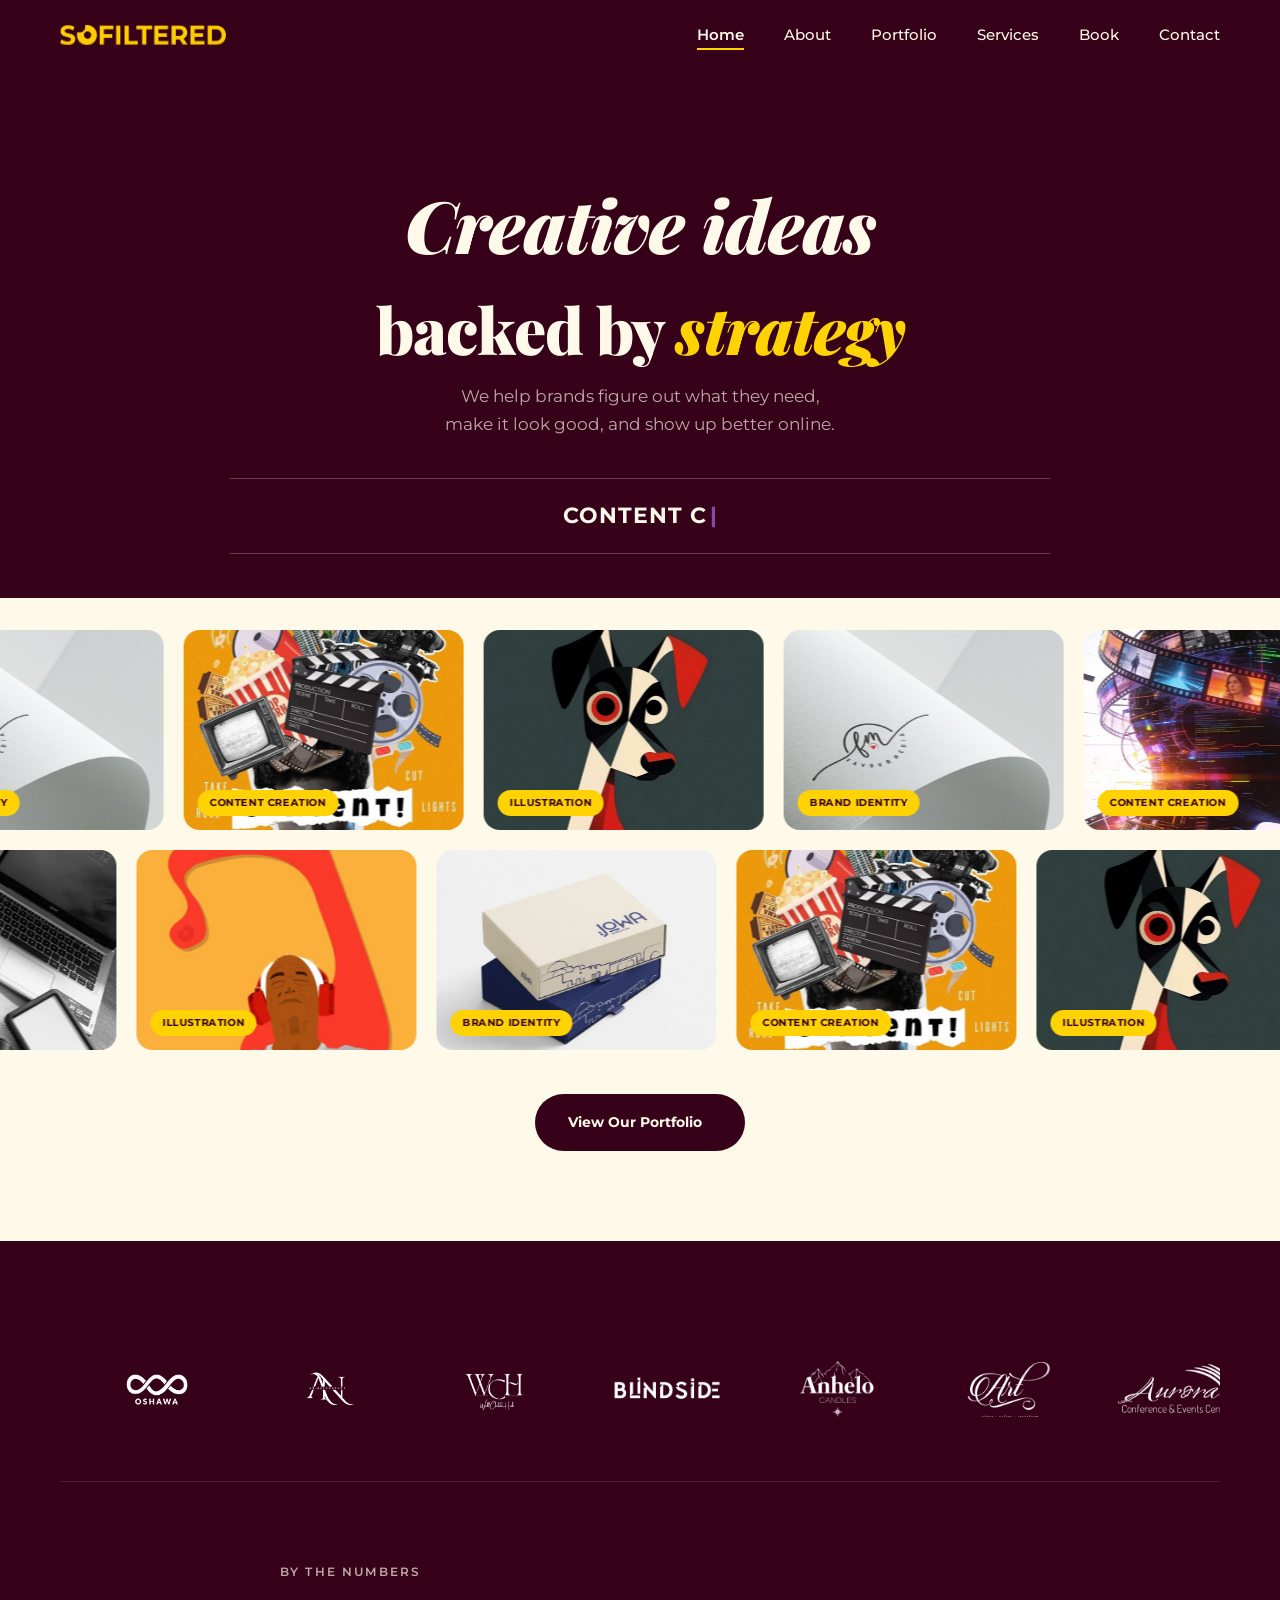
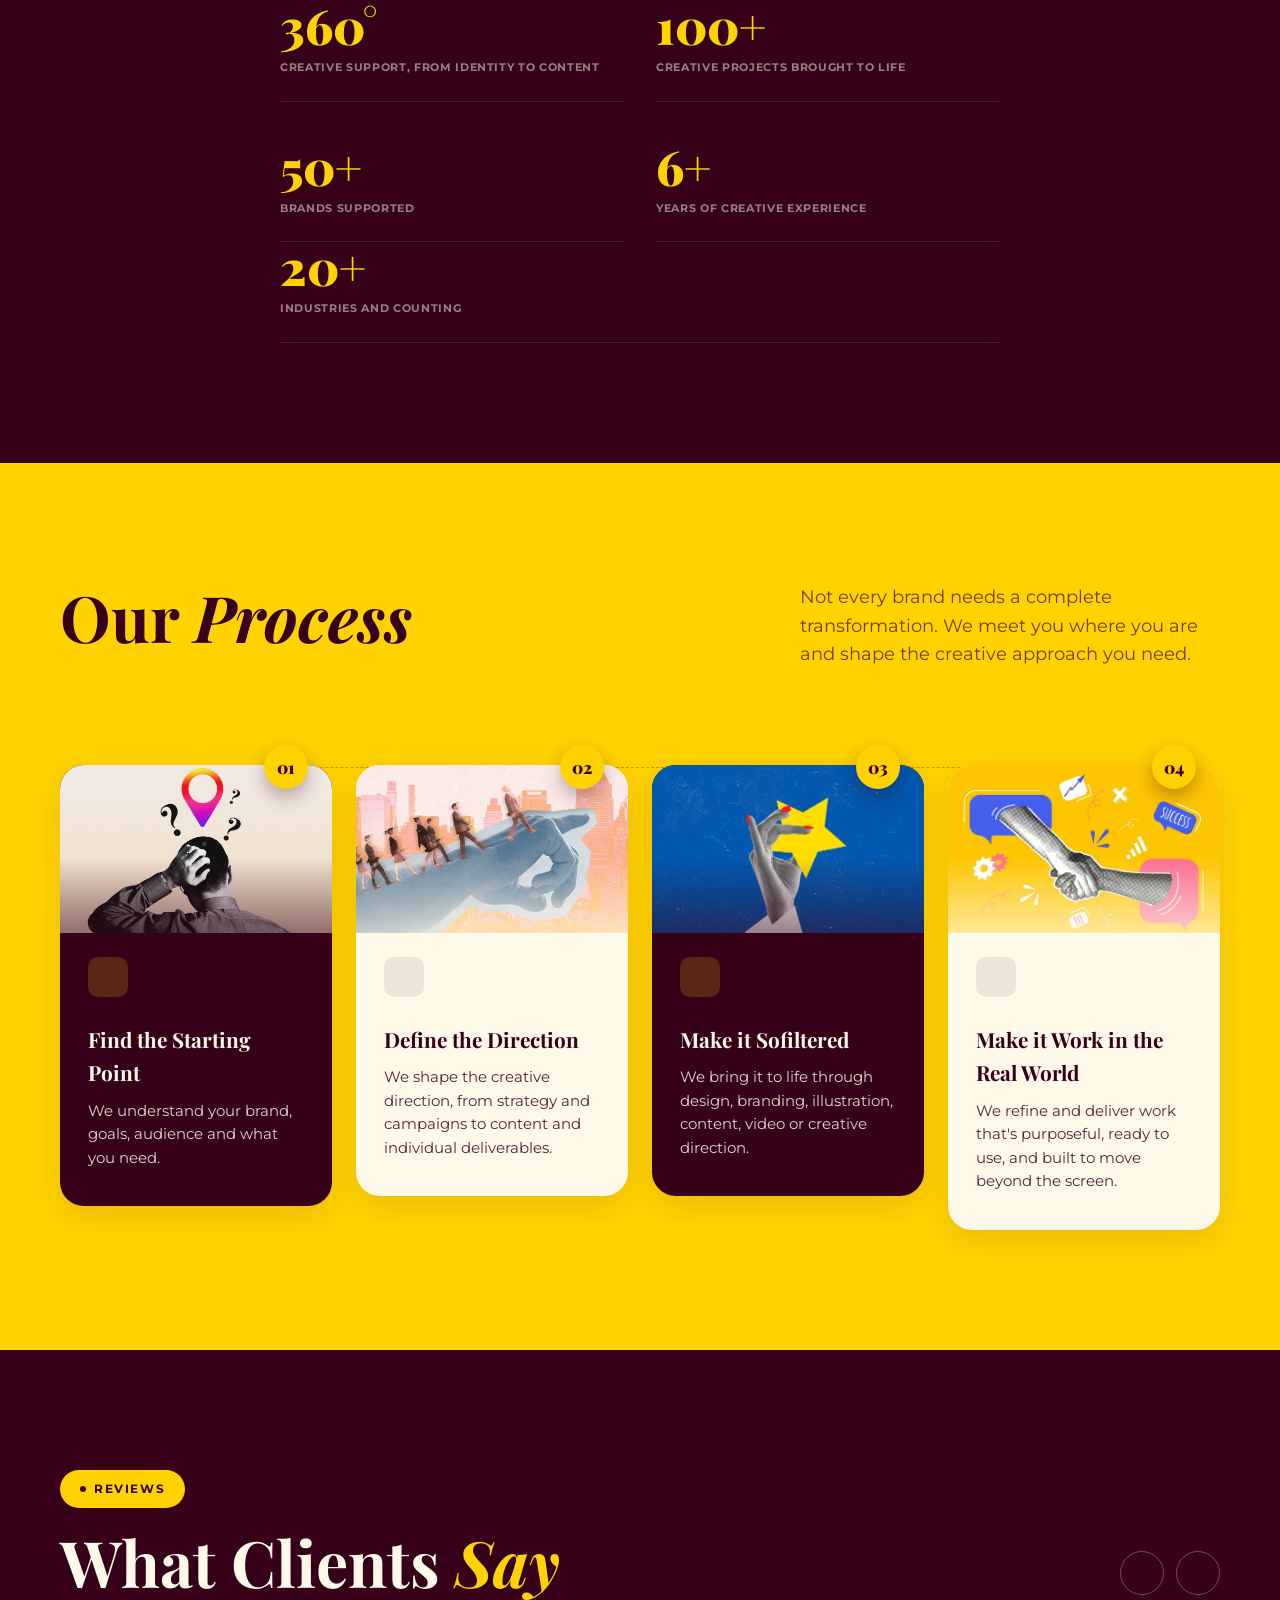
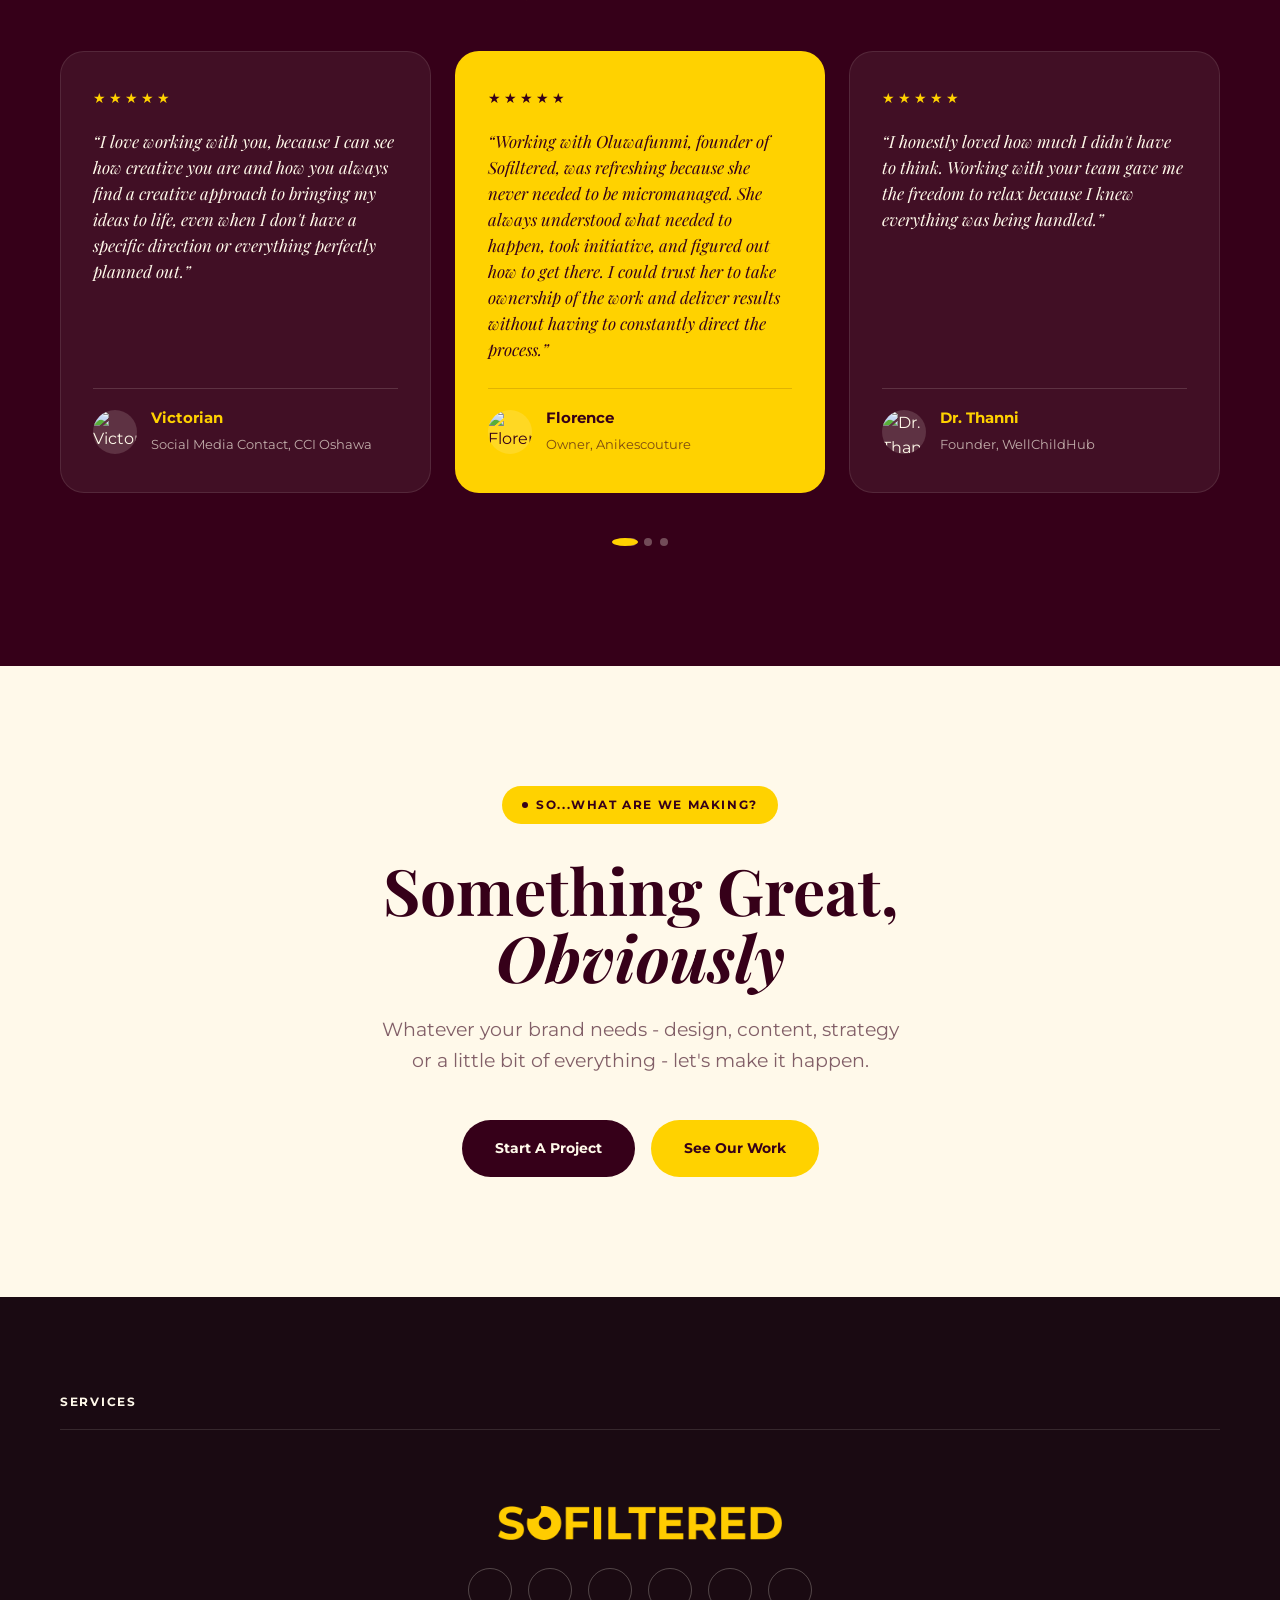
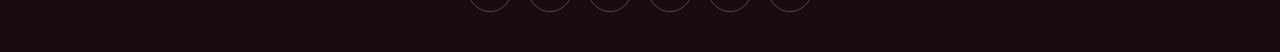
==== commit 060707df: "chore: added more logos, and made fixes to avatar and text placement" ====
--- a/index.html
+++ b/index.html
@@ -69,8 +69,8 @@
             >
           </div>
           <h1 class="display-1 hero__title">
-            <span class="hero__title-line"><i>Creative ideas</i> backed by</span
-            ><br /><span class="italic-accent">strategy</span>
+            <span class="hero__title-line"><i>Creative ideas</i> </span
+            ><br /><span class="hero__title-line2">backed by <span class="italic-accent">strategy</span></span>
           </h1>
 
           <p class="hero__subtext">
@@ -160,36 +160,204 @@
           <!-- <span class="badge">The SOFILTERED Way</span> -->
           <div class="brand-strip">
             <div class="logo-slider__track">
-              <img class="logo-slider__logo" src="img/cci_oshawa-white.png" alt="CCI Oshawa" />
-              <img class="logo-slider__logo" src="img/anikescouture-white.png" alt="Anikescouture" />
-              <img class="logo-slider__logo" src="img/wellchildhub-white.png" alt="WellChildHub" />
-              <img class="logo-slider__logo" src="img/blindside-white.png" alt="Blindside" />
-              <img class="logo-slider__logo" src="img/anhelocandles-white.png" alt="Anhelo Candles" />
-              <img class="logo-slider__logo" src="img/cci_oshawa-white.png" alt="" aria-hidden="true" />
-              <img class="logo-slider__logo" src="img/anikescouture-white.png" alt="" aria-hidden="true" />
-              <img class="logo-slider__logo" src="img/wellchildhub-white.png" alt="" aria-hidden="true" />
-              <img class="logo-slider__logo" src="img/blindside-white.png" alt="" aria-hidden="true" />
-              <img class="logo-slider__logo" src="img/anhelocandles-white.png" alt="" aria-hidden="true" />
-              <img class="logo-slider__logo" src="img/cci_oshawa-white.png" alt="" aria-hidden="true" />
-              <img class="logo-slider__logo" src="img/anikescouture-white.png" alt="" aria-hidden="true" />
-              <img class="logo-slider__logo" src="img/wellchildhub-white.png" alt="" aria-hidden="true" />
-              <img class="logo-slider__logo" src="img/blindside-white.png" alt="" aria-hidden="true" />
-              <img class="logo-slider__logo" src="img/anhelocandles-white.png" alt="" aria-hidden="true" />
-              <img class="logo-slider__logo" src="img/cci_oshawa-white.png" alt="CCI Oshawa" />
-              <img class="logo-slider__logo" src="img/anikescouture-white.png" alt="Anikescouture" />
-              <img class="logo-slider__logo" src="img/wellchildhub-white.png" alt="WellChildHub" />
-              <img class="logo-slider__logo" src="img/blindside-white.png" alt="Blindside" />
-              <img class="logo-slider__logo" src="img/anhelocandles-white.png" alt="Anhelo Candles" />
-              <img class="logo-slider__logo" src="img/cci_oshawa-white.png" alt="" aria-hidden="true" />
-              <img class="logo-slider__logo" src="img/anikescouture-white.png" alt="" aria-hidden="true" />
-              <img class="logo-slider__logo" src="img/wellchildhub-white.png" alt="" aria-hidden="true" />
-              <img class="logo-slider__logo" src="img/blindside-white.png" alt="" aria-hidden="true" />
-              <img class="logo-slider__logo" src="img/anhelocandles-white.png" alt="" aria-hidden="true" />
-              <img class="logo-slider__logo" src="img/cci_oshawa-white.png" alt="" aria-hidden="true" />
-              <img class="logo-slider__logo" src="img/anikescouture-white.png" alt="" aria-hidden="true" />
-              <img class="logo-slider__logo" src="img/wellchildhub-white.png" alt="" aria-hidden="true" />
-              <img class="logo-slider__logo" src="img/blindside-white.png" alt="" aria-hidden="true" />
-              <img class="logo-slider__logo" src="img/anhelocandles-white.png" alt="" aria-hidden="true" />
+              <img
+                class="logo-slider__logo"
+                src="img/cci_oshawa-white.png"
+                alt="CCI Oshawa"
+              />
+              <img
+                class="logo-slider__logo"
+                src="img/anikescouture-white.png"
+                alt="Anikescouture"
+              />
+              <img
+                class="logo-slider__logo"
+                src="img/wellchildhub-white.png"
+                alt="WellChildHub"
+              />
+              <img
+                class="logo-slider__logo"
+                src="img/blindside-white.png"
+                alt="Blindside"
+              />
+              <img
+                class="logo-slider__logo"
+                src="img/anhelocandles-white.png"
+                alt="Anhelo Candles"
+              />
+              <img
+                class="logo-slider__logo"
+                src="img/art-white.png"
+                alt="Art"
+              />
+              <img
+                class="logo-slider__logo"
+                src="img/aurora-white.png"
+                alt="Aurora Conference & Events Centre"
+              />
+              <img
+                class="logo-slider__logo"
+                src="img/zerafa-white.png"
+                alt="Zerafa"
+              />
+              <img
+                class="logo-slider__logo"
+                src="img/victorian-white.png"
+                alt="Victorian"
+              />
+              <img
+                class="logo-slider__logo"
+                src="img/cci_oshawa-white.png"
+                alt=""
+                aria-hidden="true"
+              />
+              <img
+                class="logo-slider__logo"
+                src="img/anikescouture-white.png"
+                alt=""
+                aria-hidden="true"
+              />
+              <img
+                class="logo-slider__logo"
+                src="img/wellchildhub-white.png"
+                alt=""
+                aria-hidden="true"
+              />
+              <img
+                class="logo-slider__logo"
+                src="img/blindside-white.png"
+                alt=""
+                aria-hidden="true"
+              />
+              <img
+                class="logo-slider__logo"
+                src="img/anhelocandles-white.png"
+                alt=""
+                aria-hidden="true"
+              />
+              <img
+                class="logo-slider__logo"
+                src="img/art-white.png"
+                alt=""
+                aria-hidden="true"
+              />
+              <img
+                class="logo-slider__logo"
+                src="img/aurora-white.png"
+                alt=""
+                aria-hidden="true"
+              />
+              <img
+                class="logo-slider__logo"
+                src="img/zerafa-white.png"
+                alt=""
+                aria-hidden="true"
+              />
+              <img
+                class="logo-slider__logo"
+                src="img/victorian-white.png"
+                alt=""
+                aria-hidden="true"
+              />
+              <img
+                class="logo-slider__logo"
+                src="img/cci_oshawa-white.png"
+                alt="CCI Oshawa"
+              />
+              <img
+                class="logo-slider__logo"
+                src="img/anikescouture-white.png"
+                alt="Anikescouture"
+              />
+              <img
+                class="logo-slider__logo"
+                src="img/wellchildhub-white.png"
+                alt="WellChildHub"
+              />
+              <img
+                class="logo-slider__logo"
+                src="img/blindside-white.png"
+                alt="Blindside"
+              />
+              <img
+                class="logo-slider__logo"
+                src="img/anhelocandles-white.png"
+                alt="Anhelo Candles"
+              />
+              <img
+                class="logo-slider__logo"
+                src="img/art-white.png"
+                alt="Art"
+              />
+              <img
+                class="logo-slider__logo"
+                src="img/aurora-white.png"
+                alt="Aurora Conference & Events Centre"
+              />
+              <img
+                class="logo-slider__logo"
+                src="img/zerafa-white.png"
+                alt="Zerafa"
+              />
+              <img
+                class="logo-slider__logo"
+                src="img/victorian-white.png"
+                alt="Victorian"
+              />
+              <img
+                class="logo-slider__logo"
+                src="img/cci_oshawa-white.png"
+                alt=""
+                aria-hidden="true"
+              />
+              <img
+                class="logo-slider__logo"
+                src="img/anikescouture-white.png"
+                alt=""
+                aria-hidden="true"
+              />
+              <img
+                class="logo-slider__logo"
+                src="img/wellchildhub-white.png"
+                alt=""
+                aria-hidden="true"
+              />
+              <img
+                class="logo-slider__logo"
+                src="img/blindside-white.png"
+                alt=""
+                aria-hidden="true"
+              />
+              <img
+                class="logo-slider__logo"
+                src="img/anhelocandles-white.png"
+                alt=""
+                aria-hidden="true"
+              />
+              <img
+                class="logo-slider__logo"
+                src="img/art-white.png"
+                alt=""
+                aria-hidden="true"
+              />
+              <img
+                class="logo-slider__logo"
+                src="img/aurora-white.png"
+                alt=""
+                aria-hidden="true"
+              />
+              <img
+                class="logo-slider__logo"
+                src="img/zerafa-white.png"
+                alt=""
+                aria-hidden="true"
+              />
+              <img
+                class="logo-slider__logo"
+                src="img/victorian-white.png"
+                alt=""
+                aria-hidden="true"
+              />
             </div>
           </div>
         </div>
@@ -351,7 +519,7 @@
               <div class="testi-card__person">
                 <img
                   class="testi-avatar"
-                  src="https://api.dicebear.com/9.x/notionists/svg?seed=Victorian&backgroundColor=fff9ea"
+                  src="https://api.dicebear.com/10.x/notionists/svg?seed=ynvqijuc&backgroundColor=fff9ea"
                   alt="Victorian"
                 />
                 <div>
@@ -391,7 +559,7 @@
               <div class="testi-card__person">
                 <img
                   class="testi-avatar"
-                  src="https://api.dicebear.com/9.x/notionists/svg?seed=Dr.%20Thanni&backgroundColor=fff9ea"
+                  src="https://api.dicebear.com/10.x/notionists/svg?seed=thanniiiiiiiii&backgroundColor=fff9ea"
                   alt="Dr. Thanni"
                 />
                 <div>
@@ -409,7 +577,7 @@
               <div class="testi-card__person">
                 <img
                   class="testi-avatar"
-                  src="https://api.dicebear.com/9.x/notionists/svg?seed=Miss+Omolola&backgroundColor=fff9ea"
+                  src="https://api.dicebear.com/10.x/notionists/svg?seed=lola&backgroundColor=fff9ea"
                   alt="Omolola"
                 />
                 <div>
@@ -429,7 +597,7 @@
               <div class="testi-card__person">
                 <img
                   class="testi-avatar"
-                  src="https://api.dicebear.com/9.x/notionists/svg?seed=Inioluwa&backgroundColor=fff9ea"
+                  src="https://api.dicebear.com/9.x/notionists/svg?seed=iniollu&backgroundColor=fff9ea"
                   alt="Inioluwa"
                 />
                 <div>
@@ -446,7 +614,7 @@
               <div class="testi-card__person">
                 <img
                   class="testi-avatar"
-                  src="https://api.dicebear.com/9.x/notionists/svg?seed=Ibukun&backgroundColor=fff9ea"
+                  src="https://api.dicebear.com/10.x/notionists/svg?seed=ibukunnnnnnnnn&backgroundColor=fff9ea"
                   alt="Ibukun"
                 />
                 <div>
--- a/css/style.css
+++ b/css/style.css
@@ -90,7 +90,7 @@
   .nav-links li,
   .nav-toggle,
   .hero__title-line,
-  .hero__title .italic-accent,
+  .hero__title-line2,
   .hero__subtext,
   .hero__divider,
   .typewriter,
@@ -691,12 +691,15 @@
 }
 
 .hero__subtext {
-  max-width: 620px;
+  /* ch scales with font-size, and the fluid size shrinks on narrow screens —
+     together they keep this at two lines max, at any screen width */
+  max-width: min(44ch, 88vw);
   margin: 0 auto 20px;
   font-family: var(--font-body);
-  font-size: 1.05rem;
+  font-size: clamp(0.82rem, 2.4vw, 1.05rem);
   line-height: 1.65;
   color: var(--text-muted-on-dark);
+  text-wrap: balance;
   animation: introFadeUp 0.7s var(--ease-collect) both;
   animation-delay: 0.68s;
 }
@@ -708,12 +711,18 @@
   animation-delay: 0.35s;
 }
 
-/* highlighter call-out: a solid gold block, tilted like a marker swipe,
-   inverts the usual gold-on-dark relationship into a punchy graphic moment */
+/* "backed by" stays plain; only "strategy" gets the gold italic treatment */
 .hero__title .italic-accent {
   display: inline-block;
-  color: var(--gold);
-  font-size: calc(1em + 3px);
+}
+
+/* the whole line is sized and animated together, off the viewport rather
+   than the parent heading, and capped low enough that "backed by strategy"
+   always fits on one line, at any screen width */
+.hero__title-line2 {
+  display: inline-block;
+  font-size: clamp(1.3rem, 7vw, 4rem);
+  white-space: nowrap;
   animation: introAccentCollect 0.9s var(--ease-collect-pop) both;
   animation-delay: 0.55s;
 }
@@ -1130,7 +1139,7 @@
   gap: 40px;
   width: max-content;
   padding: 0 32px;
-  animation: sfLogoSlide 66s linear infinite;
+  animation: sfLogoSlide 79s linear infinite;
 }
 
 .logo-slider__logo {
@@ -1144,6 +1153,17 @@
    scale it up so it reads at the same visual weight in the strip */
 .logo-slider__logo[src*="wellchildhub"] {
   transform: scale(1.4);
+}
+
+/* +10px */
+.logo-slider__logo[src*="/art-white"],
+.logo-slider__logo[src*="/zerafa-white"] {
+  transform: scale(2.2);
+}
+
+/* +3px */
+.logo-slider__logo[src*="victorian-white"] {
+  transform: scale(1.8);
 }
 
 @keyframes sfLogoSlide {
@@ -1300,7 +1320,7 @@
     display: block;
     position: sticky;
     top: 96px;
-    height: 480px;
+    height: 390px;
   }
 
   /* all four cards are visible from the start, cascaded one below the next
@@ -1327,7 +1347,7 @@
   }
 
   .process-stack-item .process-card {
-    height: 480px;
+    height: 390px;
     overflow: hidden;
   }
 
@@ -1363,7 +1383,6 @@
   z-index: 1;
   border-radius: var(--radius-lg);
   padding: 36px 28px;
-  min-height: 220px;
   box-shadow: 0 10px 30px rgba(54, 0, 25, 0.1);
   transition:
     transform 0.3s var(--ease),
